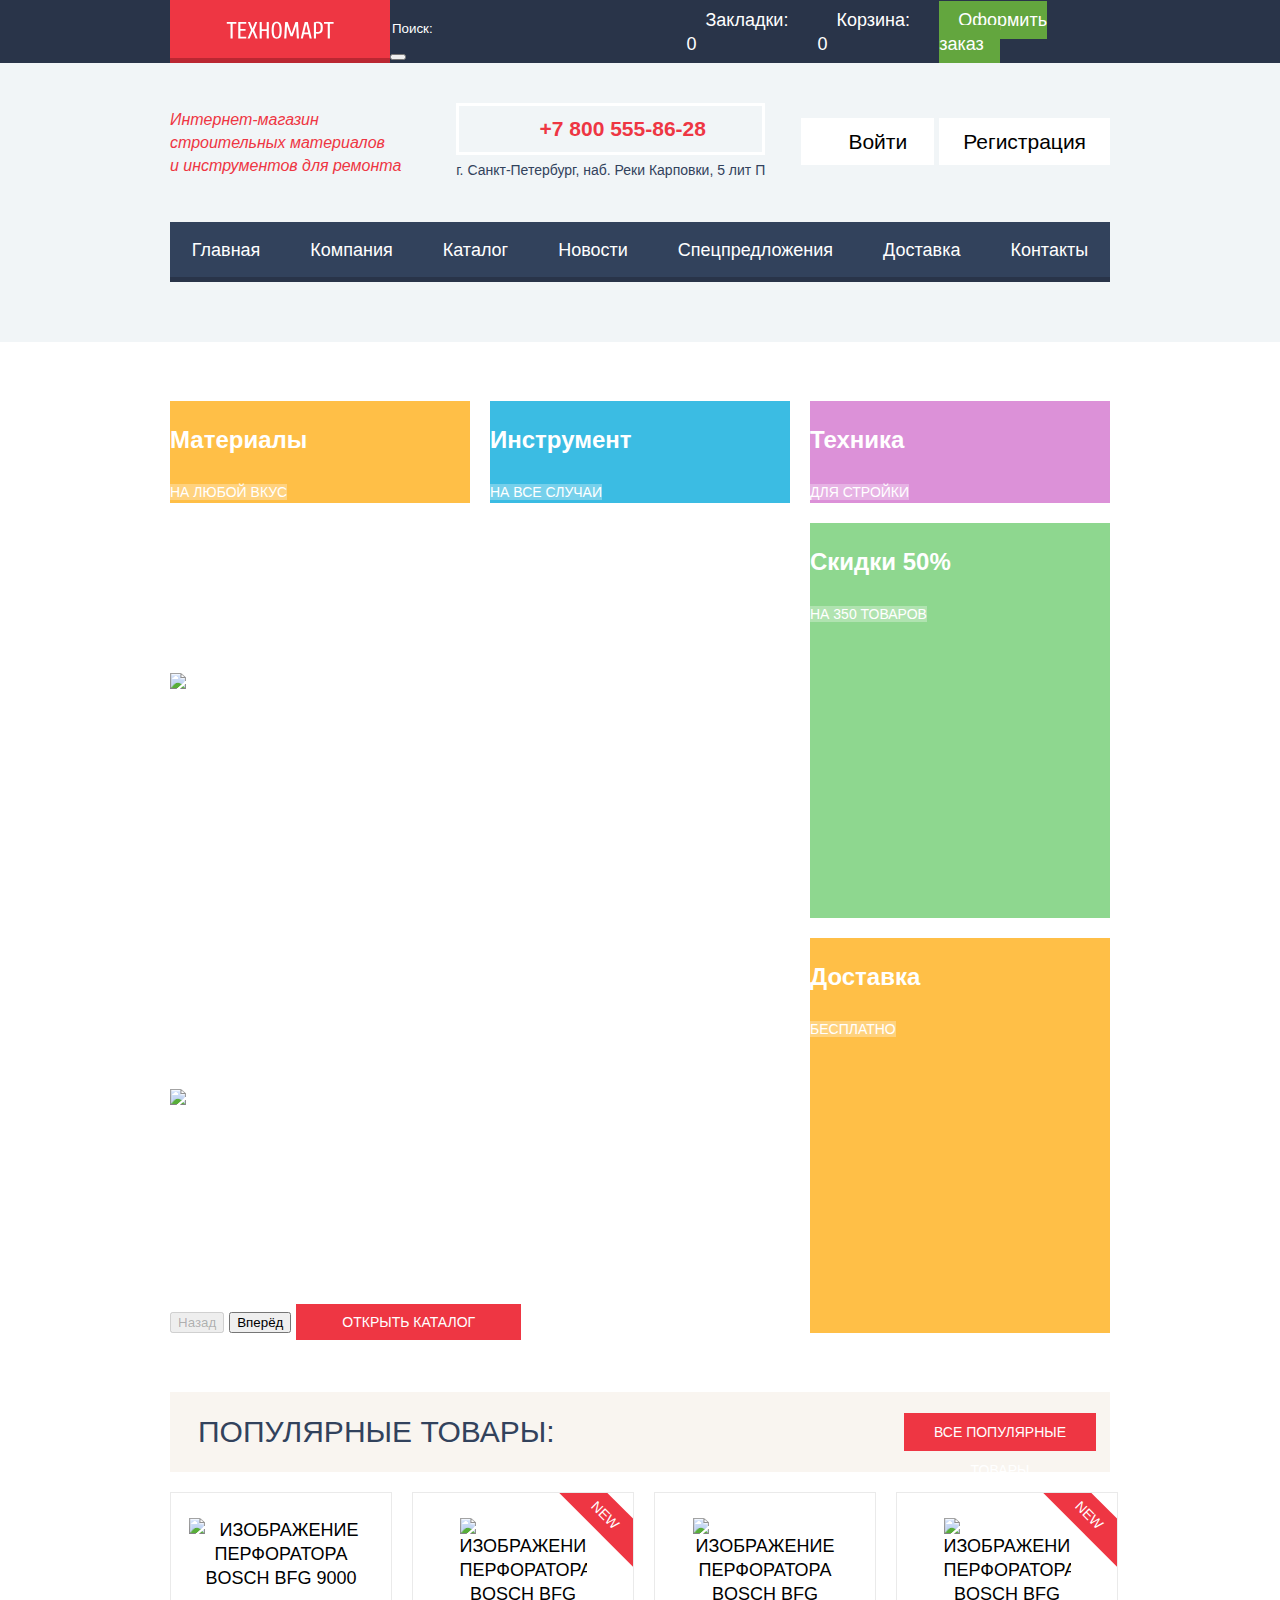
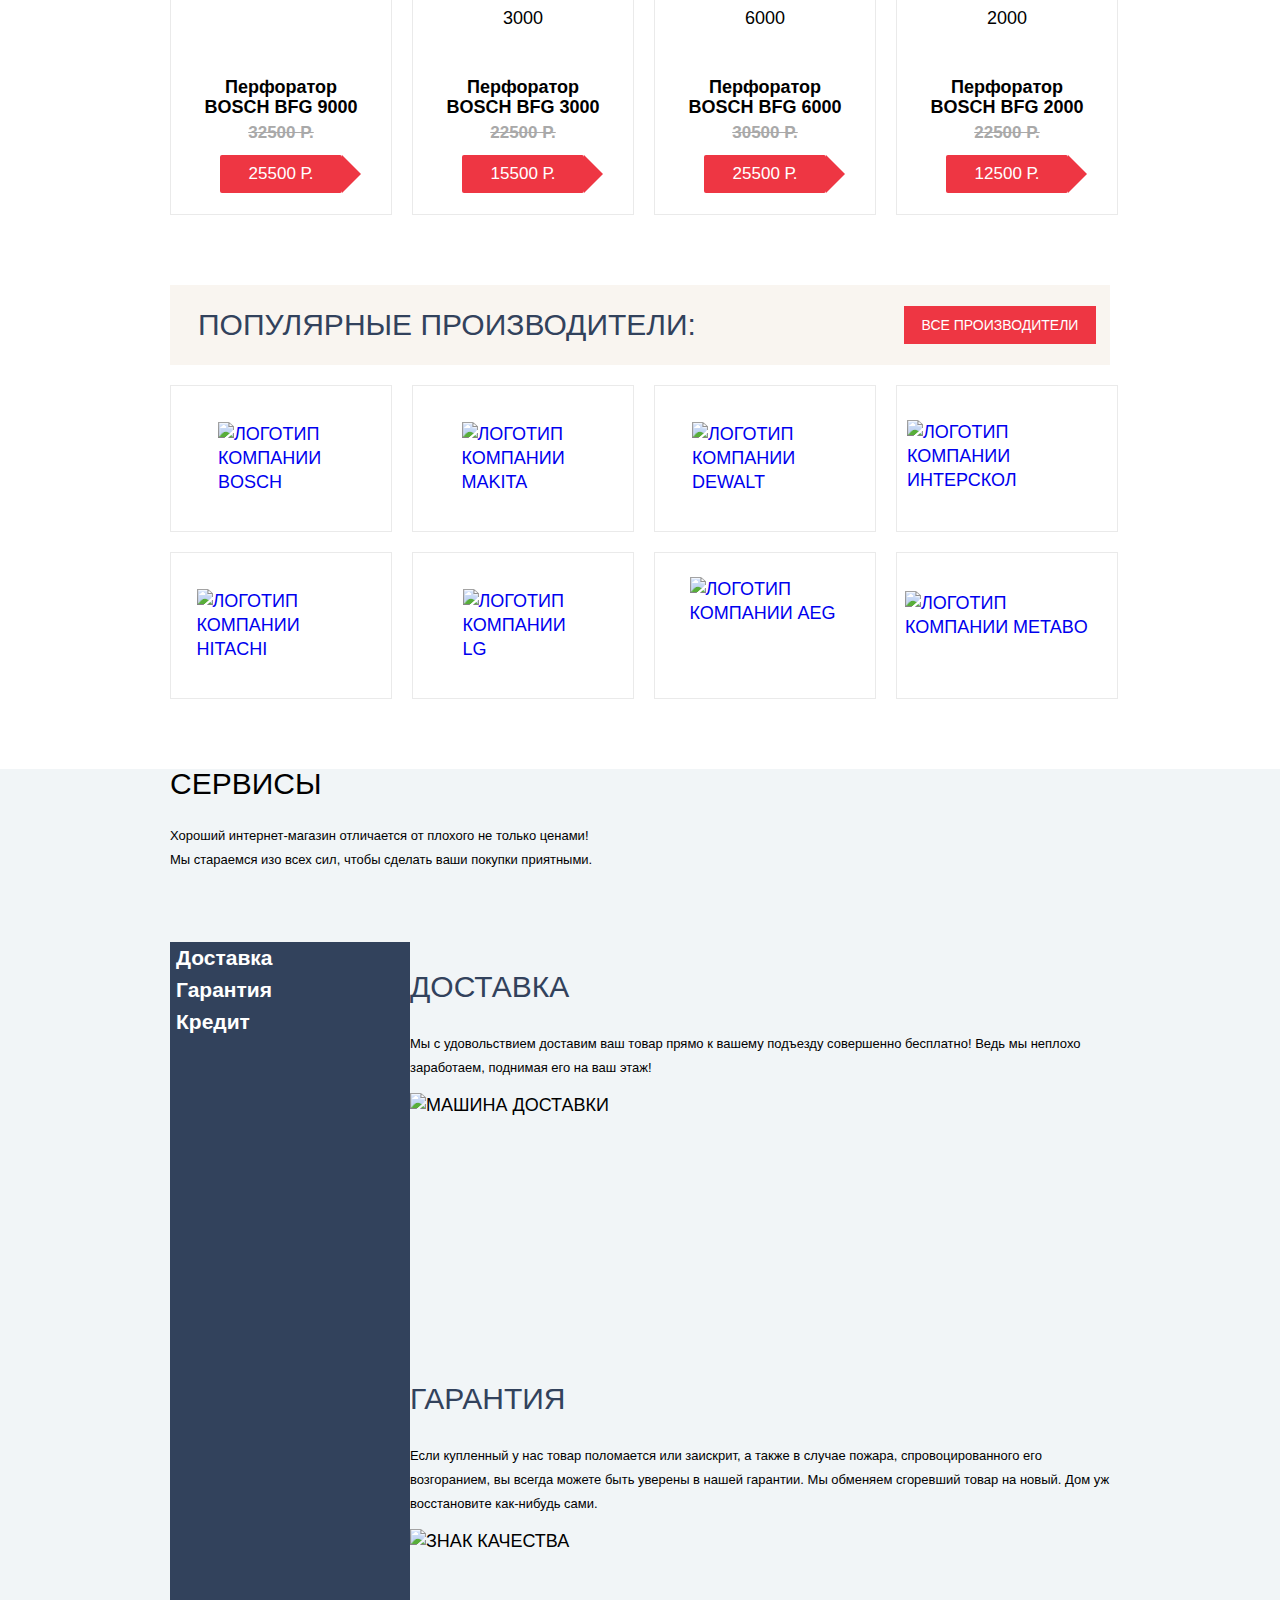
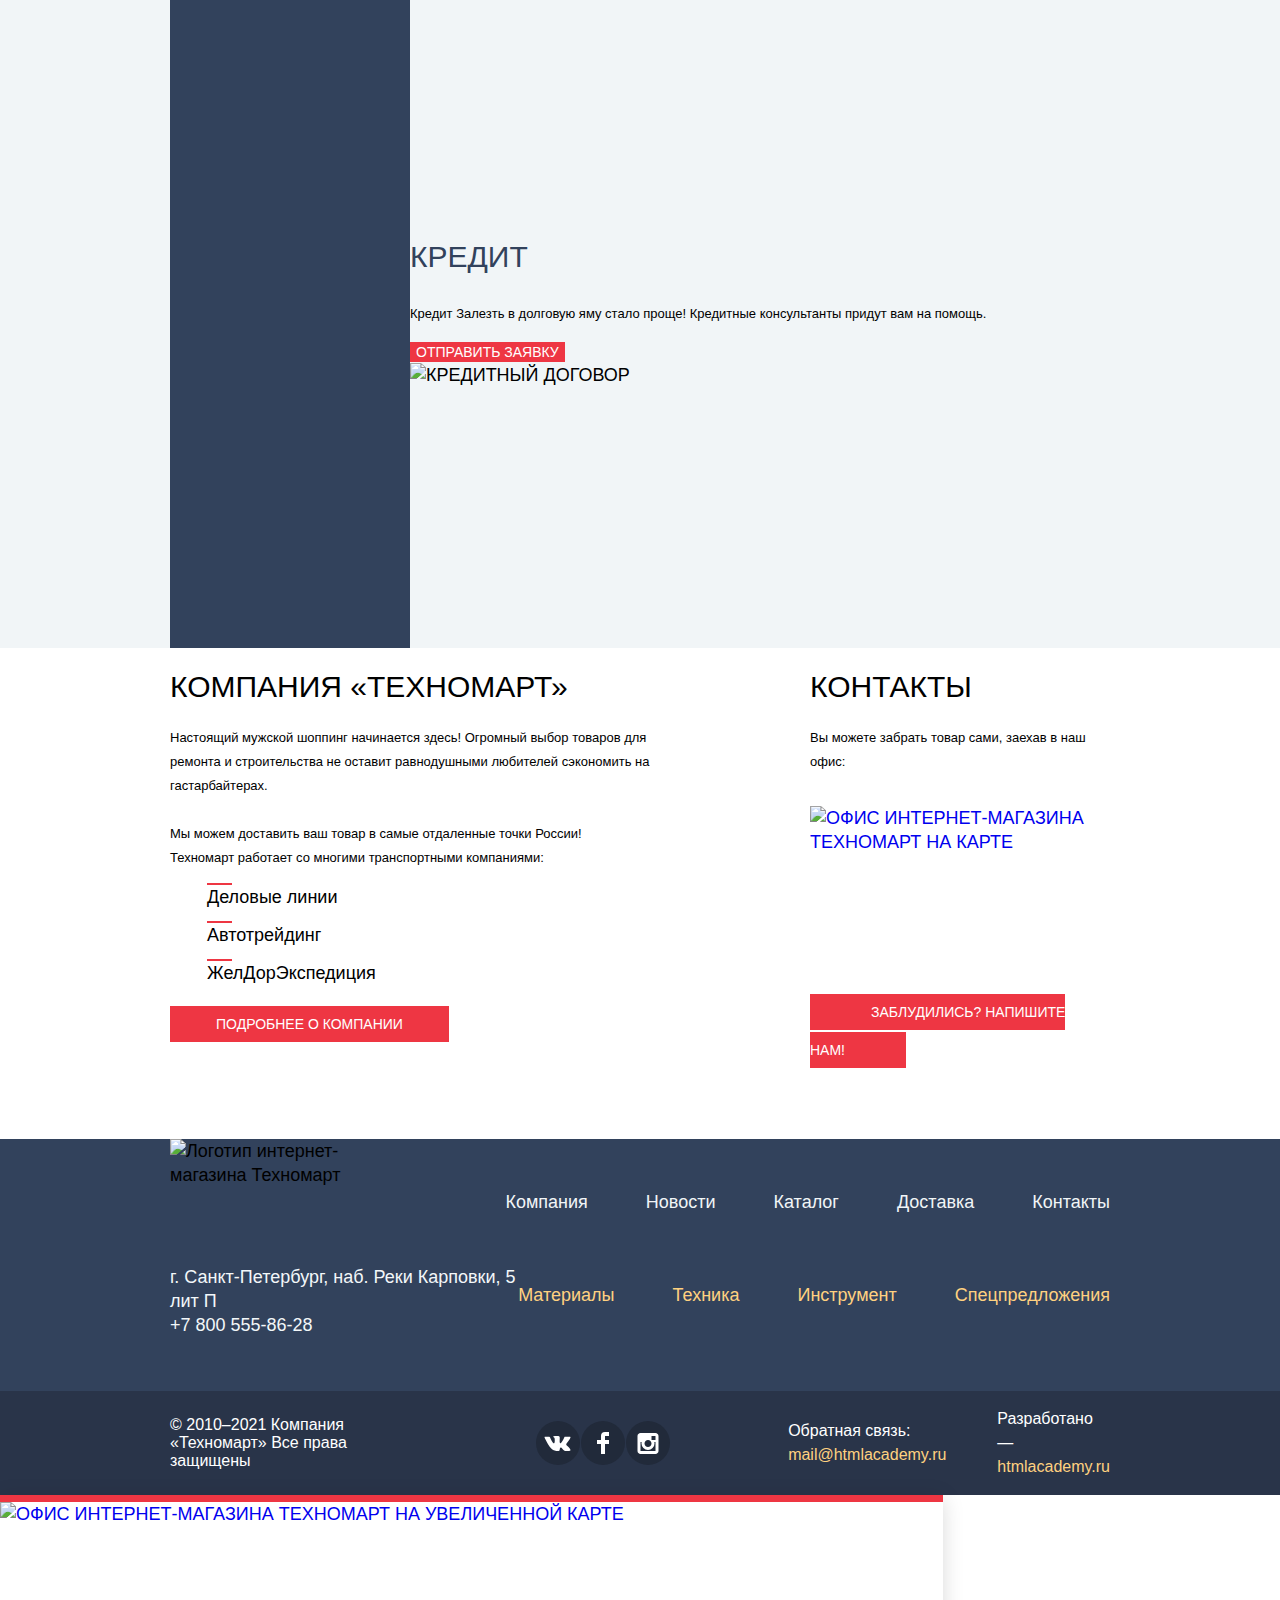
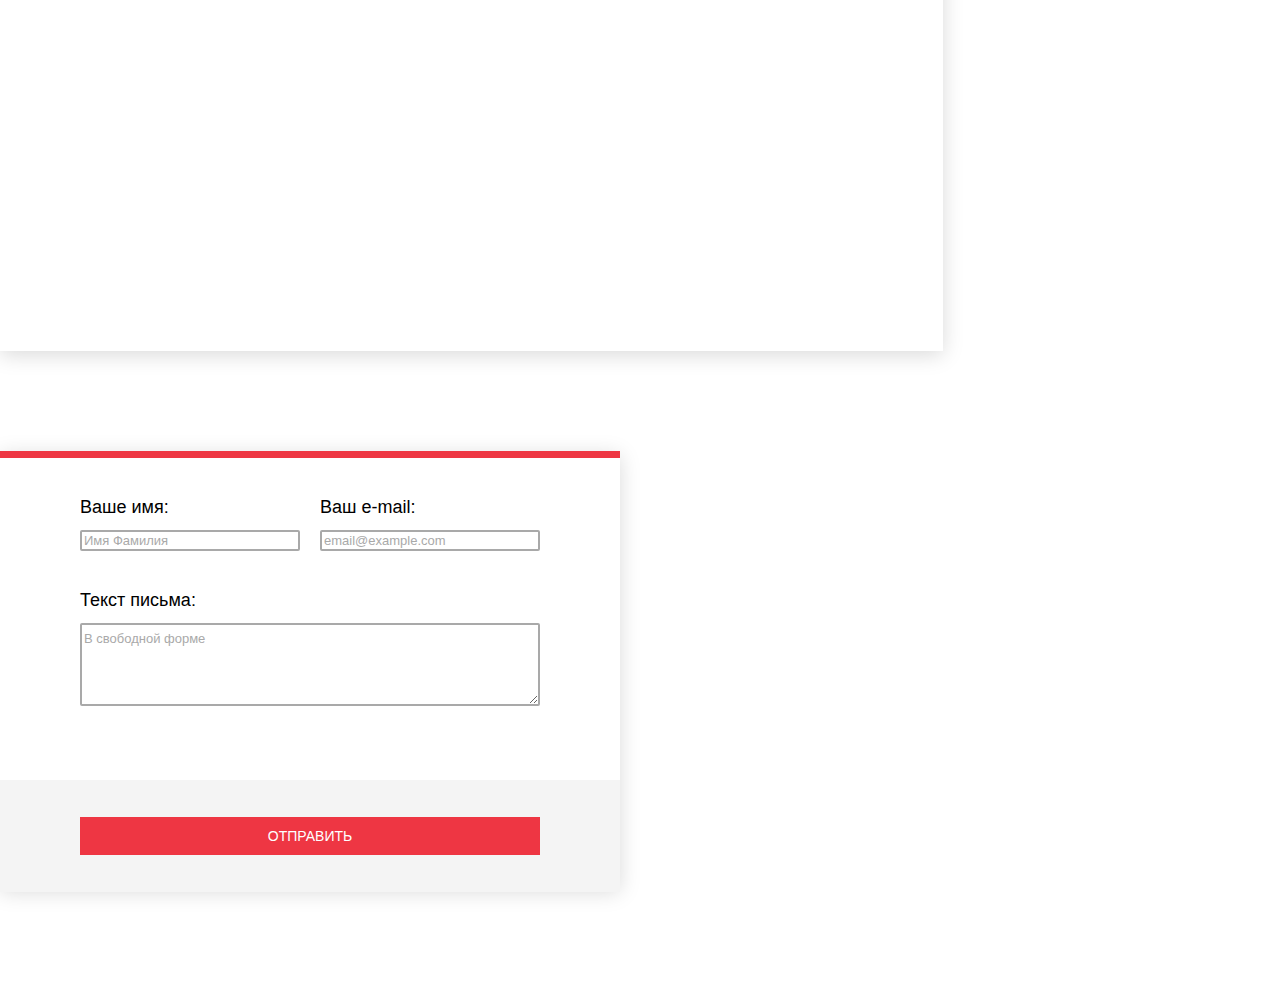
==== index.html @ 60e1eaf7 "Доработал стили и сетку в catalog.html" ====
<!DOCTYPE html>
<html class="page" lang="ru">

<head>
  <meta charset="utf-8">
  <meta name="viewport" content="width=device-width, initial-scale=1.0">
  <link rel="icon" href="favicon.ico">
  <link rel="icon" href="img/favicon/icon-152.svg" type="image/svg+xml">
  <link rel="apple-touch-icon" href="img/favicon/icon-180.png">
  <link rel="manifest" href="manifest.webmanifest">
  <link rel="stylesheet" href="css/normalize.css">
  <link rel="stylesheet" href="css/style.css">
  <title>HTML Academy: Техномарт</title>
</head>

<body class="page__body">

<!-- sprite -->
<svg style="display: none;">

  <symbol id="vk" viewBox="0 0 27 16">
    <path d="M16.138 12.51c.956-.309 2.18 2.04 3.483 2.939.978.681 1.727.534 1.727.534l3.473-.05s1.815-.112.957-1.554c-.071-.12-.503-1.069-2.585-3.022-2.177-2.043-1.882-1.712.739-5.244 1.597-2.153 2.236-3.468 2.036-4.028-.192-.539-1.365-.399-1.365-.399l-3.913.027c-.381.001-.704.119-.851.515-.003.004-.621 1.666-1.445 3.079-1.741 2.989-2.436 3.148-2.724 2.961-.661-.433-.494-1.737-.494-2.664 0-2.897.432-4.105-.846-4.417-.427-.104-.739-.172-1.828-.182-1.392-.021-2.574 0-3.244.329-.445.223-.786.712-.579.74.26.035.843.16 1.155.586.401.552.389 1.789.389 1.789s.229 3.411-.54 3.834c-.528.29-1.25-.302-2.803-3.016a25.376 25.376 0 01-1.392-2.922s-.116-.285-.326-.441c-.25-.185-.6-.244-.6-.244l-3.714.024S.29 1.7.085 1.946c-.182.218-.015.668-.015.668s2.909 6.881 6.203 10.347c3.02 3.182 6.452 2.971 6.452 2.971h1.555s.469-.054.709-.312c.224-.24.214-.691.214-.691s-.031-2.109.935-2.419z"/>
  </symbol>

  <symbol id="facebook" viewBox="0 0 12 22">
    <path d="M12 4V0H8a4 4 0 00-4 4v4H0v4h4v10h4V12h4V8H8V4h4z"/>
  </symbol>

  <symbol id="instagram" viewBox="0 0 21 21">
    <path fill-rule="evenodd" clip-rule="evenodd" d="M3 0h15c1.65 0 3 1.35 3 3v15c0 1.65-1.35 3-3 3H3c-1.65 0-3-1.35-3-3V3c0-1.65 1.35-3 3-3zm11 10.5C14 8.57 12.43 7 10.5 7S7 8.57 7 10.5 8.57 14 10.5 14s3.5-1.57 3.5-3.5zM3 18V9h1.181c-.118.491-.18.995-.181 1.5a6.5 6.5 0 1013 0 6.451 6.451 0 00-.181-1.5H18v9H3zM14 7h4V3h-4v4z"/>
  </symbol>

<symbol id="logo" viewBox="0 0 108 18">
      <path fill-rule="evenodd" clip-rule="evenodd" d="M103.85 2.66v14.79h-2.12V2.65h-3.75V1.03h9.62v1.64h-3.75zm-8.14 8.7c-.37.46-.83.79-1.38.98-.56.2-1.22.3-1.99.3A11.97 11.97 0 0190 12.4v5.05h-2.12V1.25c.6-.17 1.2-.3 1.8-.36.6-.07 1.25-.11 1.96-.11.94 0 1.74.1 2.4.3.65.19 1.18.51 1.59.97.4.45.7 1.05.9 1.8.18.76.27 1.69.27 2.8 0 1.14-.09 2.1-.27 2.86a4.62 4.62 0 01-.82 1.85zm-1.2-6.82a3.3 3.3 0 00-.55-1.34 2 2 0 00-.95-.7 4.2 4.2 0 00-1.37-.2H90V11h1.64c.53 0 .99-.07 1.37-.2a2 2 0 00.95-.7c.25-.33.44-.77.55-1.34.12-.56.18-1.26.18-2.11 0-.85-.06-1.55-.18-2.11zM82.6 13.22h-4.7l-1.05 4.23h-2.12l4-16.43h3.05l3.99 16.43h-2.11l-1.06-4.23zm-2.3-9.86h-.1l-1.94 8.22h3.99L80.3 3.36zM70.16 5.24h-.12l-3.4 10.1h-2.12l-3.4-10.1H61l-.7 12.21h-2.12l.94-16.43h2.58l3.83 11.26h.1l3.82-11.26h2.58l.94 16.43h-2.1l-.71-12.2zM54.38 15.92c-.44.65-.97 1.1-1.59 1.37-.61.26-1.32.4-2.12.4s-1.5-.14-2.13-.4a3.69 3.69 0 01-1.58-1.37 7.22 7.22 0 01-1-2.6 20.56 20.56 0 01-.34-4.09c0-1.64.11-3 .34-4.1a7.22 7.22 0 011-2.59c.44-.64.97-1.1 1.58-1.36.62-.27 1.33-.4 2.13-.4.8 0 1.5.13 2.12.4.62.27 1.15.72 1.59 1.36.44.64.77 1.5 1 2.6.22 1.08.34 2.45.34 4.1 0 1.64-.12 3-.34 4.09a7.22 7.22 0 01-1 2.6zM53.36 5.76a8.2 8.2 0 00-.65-2.16c-.26-.53-.58-.9-.94-1.1-.36-.2-.73-.31-1.1-.31-.38 0-.74.1-1.1.3-.36.2-.68.58-.94 1.1a8.2 8.2 0 00-.65 2.17c-.16.9-.25 2.06-.25 3.47 0 1.41.09 2.57.25 3.48.17.9.38 1.63.65 2.16.26.53.58.9.94 1.1.36.2.72.3 1.1.3.37 0 .74-.1 1.1-.3.36-.2.68-.57.94-1.1a8.2 8.2 0 00.65-2.16c.16-.91.24-2.07.24-3.48 0-1.4-.08-2.56-.24-3.47zM40.69 9.94h-4.93v7.51h-2.11V1.02h2.11v7.27h4.93V1.02h2.11v16.43h-2.1V9.94zm-11.15 7.51l-2.94-7.04-2.93 7.04h-2.11L25.08 9 21.9 1.02h2.11l2.58 6.57 2.59-6.57h2.11L28.13 9l3.52 8.45h-2.11zM12.28 1.02h7.99v1.64H14.4v5.4h5.16V9.7H14.4v6.1h5.87v1.65h-7.99V1.02zM6.65 17.45H4.54V2.65H.78V1.03h9.62v1.64H6.65v14.79z"/>
    </symbol>

</svg>

  <header class="header">
    <div class="header__container">
      <div class="header__top container">
        <a class="logo" href="#">
          <svg class="logo__img">
            <use xlink:href="#logo"></use>
          </svg>
        </a>

        <form class="header__search" action="#" method="GET">
          <input type="text" placeholder="Поиск:">
          <button type="submit"></button>
        </form>

        <ul class="header__carts">
          <li>
            <a class="header__cart header__cart--bookmark" href="#">Закладки: 0</a>
          </li>
          <li>
            <a class="header__cart header__cart--basket" href="#">Корзина: 0</a>
          </li>
          <li>
            <a class="header__cart header__cart--arrange" href="#">Оформить заказ</a>
          </li>
        </ul>
      </div>
    </div>

    <div class="container">
      <div class="header__info">
        <p class="header__text">
          Интернет-магазин
          строительных&nbsp;материалов
          и&nbsp;инструментов для ремонта
        </p>

        <div class="header__contact">
          <a class="header__phone" href="tel:+78005558628">+7 800 555-86-28</a>

          <p class="header__address">
            г. Санкт-Петербург, наб. Реки Карповки, 5 лит П
          </p>
        </div>

        <div class="header__btn">
          <a class="header__btn--login" href="#">Войти</a>
          <a class="header__btn--reg" href="#">Регистрация</a>
        </div>

      </div>


      <nav class="header__nav navigation">
        <ul class="navigation__items">
          <li>
            <a class="navigation__link" href="#">Главная</a>
          </li>
          <li>
            <a class="navigation__link" href="#">Компания</a>
          </li>
          <li>
            <a class="navigation__link" href="catalog.html">Каталог</a>
          </li>
          <li>
            <a class="navigation__link" href="#">Новости</a>
          </li>
          <li>
            <a class="navigation__link" href="#">Спецпредложения</a>
          </li>
          <li>
            <a class="navigation__link" href="#">Доставка</a>
          </li>
          <li>
            <a class="navigation__link" href="#">Контакты</a>
          </li>
        </ul>
      </nav>
    </div>

  </header>

  <main class="main">

    <h1 class="invisible">Строительный интернет-магазин Техномарт</h1> <!-- скрыть -->

    <section class="product container">
      <h2>Каталог</h2> <!-- скрыть -->

      <ul class="product__list">

        <li class="product__item">
          <h3 class="product__title">Материалы</h3>
          <span class="new">new</span>

          <a class="product__btn" href="#">На любой вкус</a>
        </li>

        <li class="product__item">
          <h3 class="product__title">Инструмент</h3>
          <span class="new">new</span>

          <a class="product__btn" href="#">На все случаи</a>
        </li>

        <li class="product__item">
          <h3 class="product__title">Техника</h3>
          <span class="new">new</span>

          <a class="product__btn" href="#">Для стройки</a>
        </li>

        <li class="product__item">
          <h3 class="product__title">Скидки 50%</h3>
          <span class="new">new</span>

          <a class="product__btn" href="#">На 350 товаров</a>
        </li>

        <li class="product__item">
          <h3 class="product__title">Доставка</h3>
          <span class="new">new</span>

          <a class="product__btn" href="#">Бесплатно</a>
        </li>

        <li class="product__sliders slider">
          <div class="product__slider__items">
            <h3 class="product__slider__title">Перфораторы</h3>
            <p class="product__slider__text">Настоящие мужские игрушки</p>

            <img src="img/slider-1.jpg" width="620" height="266" alt="Мужчина работает перфоратором">
          </div>
          <div class="product__slider__items">
            <h3 class="product__slider__title">Дрели</h3>
            <p class="product__slider__text">Соседям на радость!</p>

            <img src="img/slider-2.jpg" width="620" height="220" alt="Мужчина работает дрелью">
          </div>

          <button class="product__slider slider__btn--back" type="button" disabled>Назад</button>
          <button class="product__slider slider__btn--forward" type="button">Вперёд</button>

          <a class="btn btn--slider" href="catalog.html">Открыть каталог</a>
        </li>

      </ul>
    </section>

    <section class="cards cards--preview section container">

      <div class="section__title">
        <h2>Популярные товары:</h2>

        <a class="btn btn--title" href="#">Все популярные товары</a>
      </div>

      <ul class="cards__list cards__list--preview">

        <li class="card card--preview">
          <div class="card__wrapper card__wrapper--img">
            <img class="card__img" src="img/items/bosch-bfg-9000.jpg" width="184" height="164" alt="Изображение перфоратора BOSCH BFG 9000">
          </div>

          <h3 class="card__title">Перфоратор BOSCH BFG 9000</h3>
          <span class="new">new</span>

          <p class="card__price">32500 Р.</p>
          <button class="btn card__btn" type="button">25500 Р.</button>

          <div class="card__wrapper card__wrapper--btn">
            <button class="btn card__buy" type="button">купить</button>
            <button class="btn card__bookmark" type="button">в закладки</button>
          </div>
        </li>

        <li class="card card--preview">
          <div class="card__wrapper card__wrapper--img">
            <img class="card__img" src="img/items/bosch-bfg-3000.jpg" width="127" height="112" alt="Изображение перфоратора BOSCH BFG 3000">
          </div>

          <h3 class="card__title">Перфоратор BOSCH BFG 3000</h3>
          <span class="new new--active">new</span>

          <p class="card__price">22500 Р.</p>
          <button class="btn card__btn" type="button">15500 Р.</button>

          <div class="card__wrapper card__wrapper--btn">
            <button class="btn card__buy" type="button">купить</button>
            <button class="btn card__bookmark" type="button">в закладки</button>
          </div>
        </li>

        <li class="card card--preview">
          <div class="card__wrapper card__wrapper--img">
            <img class="card__img" src="img/items/bosch-bfg-6000.jpg" width="144" height="128" alt="Изображение перфоратора BOSCH BFG 6000">
          </div>

          <h3 class="card__title">Перфоратор BOSCH BFG 6000</h3>
          <span class="new">new</span>

          <p class="card__price">30500 Р.</p>
          <button class="btn card__btn" type="button">25500 Р.</button>

          <div class="card__wrapper card__wrapper--btn">
            <button class="btn card__buy" type="button">купить</button>
            <button class="btn card__bookmark" type="button">в закладки</button>
          </div>
        </li>

        <li class="card card--preview">
          <div class="card__wrapper card__wrapper--img">
            <img class="card__img" src="img/items/bosch-bfg-2000.jpg" width="127" height="112" alt="Изображение перфоратора BOSCH BFG 2000">
          </div>

          <h3 class="card__title">Перфоратор BOSCH BFG 2000</h3>
          <span class="new new--active">new</span>

          <p class="card__price">22500 Р.</p>
          <button class="btn card__btn" type="button">12500 Р.</button>

          <div class="card__wrapper card__wrapper--btn">
            <button class="btn card__buy" type="button">купить</button>
            <button class="btn card__bookmark" type="button">в закладки</button>
          </div>
        </li>

      </ul>

    </section>

    <section class="company section container">

      <div class="section__title">
        <h2>Популярные производители:</h2>

        <a class="btn btn--title" href="#">Все производители</a>
      </div>

      <ul class="company__list">
        <li class="company__item">
          <a href="https://www.bosch.ru/">
            <img src="img/logo/bosch.png" width="126" height="37" alt="Логотип компании Bosch">
          </a>
        </li>
        <li class="company__item">
          <a href="https://www.makita.ru/">
            <img src="img/logo/makita.png" width="123" height="40" alt="Логотип компании Makita">
          </a>
        </li>
        <li class="company__item">
          <a href="https://shop.dewalt.ru/">
            <img src="img/logo/dewalt.png" width="146" height="44" alt="Логотип компании DeWALT">
          </a>
        </li>
        <li class="company__item">
          <a href="https://www.interskol.ru/">
            <img src="img/logo/interskol.png" width="200" height="76" alt="Логотип компании Интерскол">
          </a>
        </li>
        <li class="company__item">
          <a href="https://www.hitachi.ru/ru">
            <img src="img/logo/hitachi.png" width="169" height="31" alt="Логотип компании Hitachi">
          </a>
        </li>
        <li class="company__item">
          <a href="https://www.lg.com/ru">
            <img src="img/logo/lg.png" width="121" height="73" alt="Логотип компании LG">
          </a>
        </li>
        <li class="company__item">
          <a href="https://www.aeg.ru/">
            <img src="img/logo/aeg.png" width="151" height="96" alt="Логотип компании AEG">
          </a>
        </li>
        <li class="company__item">
          <a href="https://www.metabo.com/ru/ru/">
            <img src="img/logo/metabo.png" width="204" height="69" alt="Логотип компании Metabo">
          </a>
        </li>

      </ul>

    </section>

    <section class="services">
      <div class="container">
        <h2 class="services__title">Сервисы</h2>

        <p class="services__text">
          Хороший интернет-магазин отличается от плохого не только ценами!
          Мы&nbsp;стараемся изо всех сил, чтобы сделать ваши покупки приятными.
        </p>

        <div class="services__sliders">

          <ul class="services__slider">
            <li>
              <button class="services__slider__btn" type="button">Доставка</button>
            </li>
            <li>
              <button class="services__slider__btn" type="button">Гарантия</button>
            </li>
            <li>
              <button class="services__slider__btn" type="button">Кредит</button>
            </li>
          </ul>

          <ul class="services__slider">
            <li class="services__slider__content">
              <h3>Доставка</h3>
              <p>
                Мы с удовольствием доставим ваш товар прямо
                к вашему подъезду совершенно бесплатно!
                Ведь мы неплохо заработаем,
                поднимая его на ваш этаж!
              </p>

              <img src="img/services/delivery.png" width="468" height="261" alt="Машина доставки">
            </li>
            <li class="services__slider__content">
              <h3>Гарантия</h3>
              <p>
                Если купленный у нас товар поломается или заискрит,
                а также в случае пожара, спровоцированного его
                возгоранием, вы всегда можете быть уверены в нашей
                гарантии. Мы обменяем сгоревший товар на новый.
                Дом уж восстановите как-нибудь сами.
              </p>

              <img src="img/services/guarantee.png" width="389" height="283" alt="Знак качества">
            </li>
            <li class="services__slider__content">
              <h3>Кредит</h3>
              <p>
                Кредит
                Залезть в долговую яму стало проще!
                Кредитные консультанты придут вам на помощь.
              </p>

              <button class="btn btn--credit" type="submit">Отправить заявку</button>

              <img src="img/services/credit.png" width="465" height="285" alt="Кредитный договор">
            </li>
          </ul>

        </div> <!-- /services__sliders -->
      </div> <!-- /container -->
    </section>

    <div class="grid container">
      <section class="about">
        <h2>Компания «Техномарт»</h2>

        <p class="about__text">
          Настоящий мужской шоппинг начинается здесь! Огромный выбор товаров для
          ремонта&nbsp;и строительства не оставит равнодушными любителей сэкономить на
          гастарбайтерах.
          <br>
          <br>
          Мы можем доставить ваш товар в самые отдаленные точки России!
          Техномарт&nbsp;работает&nbsp;со многими транспортными компаниями:
        </p>

        <ul class="about__partners">
          <li class="about__item">Деловые линии</li>
          <li class="about__item">Автотрейдинг</li>
          <li class="about__item">ЖелДорЭкспедиция</li>
        </ul>

        <a class="btn btn--about" href="#">Подробнее о компании</a>
      </section>

      <section class="contact">
        <h2>Контакты</h2>

        <p>
          Вы можете забрать товар сами,
          заехав в наш офис:
        </p>

        <a class="contact__map" href="https://www.google.ru/maps">
          <img src="img/map-small.png" width="300" height="158" alt="Офис интернет-магазина Техномарт на карте">
        </a>

        <a class="btn btn--contact" href="#">Заблудились? Напишите нам!</a>
      </section>
    </div> <!-- /container -->


  </main>

  <footer class="footer">

    <div class="footer__top">
      <div class="footer__top--grid container">
        <img class="footer__logo" src="img/logo-big.png" width="220" height="68" alt="Логотип интернет-магазина Техномарт">

        <ul class="footer__nav nav">
          <li class="nav__item">
            <a class="nav__link" href="#">Компания</a>
          </li>
          <li class="nav__item">
            <a class="nav__link" href="#">Новости</a>
          </li>
          <li class="nav__item">
            <a class="nav__link" href="catalog.html">Каталог</a>
          </li>
          <li class="nav__item">
            <a class="nav__link" href="#">Доставка</a>
          </li>
          <li class="nav__item">
            <a class="nav__link" href="#">Контакты</a>
          </li>
        </ul>

        <address class="footer__address">
          г. Санкт-Петербург, наб. Реки Карповки, 5 лит П <br>
          +7 800 555-86-28
        </address>

        <ul class="footer__subnav subnav">
          <li class="subnav__item">
            <a class="subnav__link" href="#">Материалы</a>
          </li>
          <li class="subnav__item">
            <a class="subnav__link" href="#">Техника</a>
          </li>
          <li class="subnav__item">
            <a class="subnav__link" href="#">Инструмент</a>
          </li>
          <li class="subnav__item">
            <a class="subnav__link" href="#">Спецпредложения</a>
          </li>
        </ul>
      </div> <!-- /container -->
    </div>


    <div class="footer__bottom">
      <div class="footer__bottom--grid container">

        <p class="footer__copyright">
          © 2010–2021 Компания «Техномарт»
          Все права защищены
        </p>

        <ul class="footer__social social">
          <li class="social__icon">
            <a class="social__link" href="https://vk.com/">
              <svg class="social__vk">
                <use xlink:href="#vk"></use>
              </svg>
            </a>
          </li>
          <li class="social__icon">
            <a class="social__link" href="https://facebook.com/">
              <svg class="social__fb">
                <use xlink:href="#facebook"></use>
              </svg>
            </a>
          </li>
          <li class="social__icon">
            <a class="social__link" href="https://instagram.com/">
              <svg class="social__inst">
                <use xlink:href="#instagram"></use>
              </svg>
            </a>
          </li>
        </ul>

        <p class="footer__contact">
          Обратная связь:
          <a href="mailto:mail@htmlacademy.ru">
            mail@htmlacademy.ru
          </a>
        </p>

        <p class="footer__developer">
          Разработано —
          <a href="https://htmlacademy.ru/intensive/htmlcss">
            htmlacademy.ru
          </a>
        </p>
      </div> <!-- /container -->
    </div>

  </footer>

  <!-- modal -->
  <div class="modal">
    <a href="https://www.google.ru/maps">
      <img src="img/map-big.png" width="943" height="449" alt="Офис интернет-магазина Техномарт на увеличенной карте">
    </a>
    <button class="btn btn--close" type="button"></button> <!-- для крестика закрытия -->
  </div>

  <form class="form" action="#" method="POST">

    <div class="form__container">
      <label class="form__name" for="userName">
        Ваше имя:

        <input name="userName" id="userName" type="text" placeholder="Имя Фамилия">
      </label>

      <label class="form__email" for="userMail">
        Ваш e-mail:

        <input name="userMail" id="userMail" type="email" placeholder="email@example.com">
      </label>

      <label class="form__message" for="userMessage">
        Текст письма:

        <textarea class="form__message" name="userMessage" id="userMessage" cols="50" rows="5" placeholder="В свободной форме"></textarea>
      </label>
    </div>

    <div class="form__bottom">
      <button class="btn btn--submit" type="submit">Отправить</button>
    </div>

    <button class="btn btn--close" type="button"></button> <!-- для крестика закрытия -->
  </form>
</body>
</html>
---- css/style.css ----
@font-face {
  font-family: "Cuprum";
  font-display: swap;
  src: url("../fonts/cuprum.woff2") format("woff2"),
       url("../fonts/cuprum.woff") format("woff");
  font-style: normal;
  font-weight: 400;
}

@font-face {
  font-family: "Cuprum";
  font-display: swap;
  src: url("../fonts/cuprumbold.woff2") format("woff2"),
       url("../fonts/cuprumbold.woff") format("woff");
  font-style: normal;
  font-weight: 700;
}

@font-face {
  font-family: "Cuprum";
  font-display: swap;
  src: url("../fonts/cuprumbolditalic.woff2") format("woff2"),
       url("../fonts/cuprumbolditalic.woff") format("woff");
  font-style: italic;
  font-weight: 700;
}

@font-face {
  font-family: "Cuprum";
  font-display: swap;
  src: url("../fonts/cuprumitalic.woff2") format("woff2"),
       url("../fonts/cuprumitalic.woff") format("woff");
  font-style: italic;
  font-weight: 400;
}

@font-face {
  font-family: "PT Sans";
  font-display: swap;
  src: url("../fonts/ptsans.woff2") format("woff2"),
       url("../fonts/ptsans.woff") format("woff");
  font-style: normal;
  font-weight: 400;
}

@font-face {
  font-family: "PT Sans";
  font-display: swap;
  src: url("../fonts/ptsansbold.woff2") format("woff2"),
       url("../fonts/ptsansbold.woff") format("woff");
  font-style: normal;
  font-weight: 700;
}

/* variables */
:root {
  --basic-red: #EE3643;
  --basic-green: #63A63E;
  --basic-grey: #3D546F;
  --basic-greylight: #C5C5C5;
  --basic-bg: #F1F5F7;
  --basic-bg-dark: #293449;
  --basic-white: #ffffff;
  --basic-black: #000000;
  --basic-blue: #32425C;

  --special-yellow: #FFBF47;
  --special-blue: #3BBCE3;
  --special-lilac: #DC91D8;
  --special-greenlight: #8ED78F;
  --special-yellowlight: #FFD180;

  --success: #5FBB2D;
  --warning: #FFBF47;
  --error: #BA2732;
  --click: #161D29;
  --buy-click: #518534;
  --bookmark-click: #D8D8D8;
  --hover: #CA2C37;
  --line-through: #A9A9A9;
  --nav-click: #1D2739;
  --greylight: #EAEAEA;
  --bg-section: #F9F5F0;
  --address: #F3F7F9;
  --bg-icon: #212A3A;
  --modal: #F4F4F4;
  --filter-bg: #F7F3EC;
}

/* global */
.page {
  height: 100%;
}

.page__body {
  display: grid;
  grid-template-rows: min-content 1fr min-content;
  align-content: start;

  min-width: 940px;
  min-height: 100%;
  margin: 0;
  padding: 0;
  font-family: "Cuprum", "Arial", sans-serif;
  font-style: normal;
  font-size: 18px;
  font-weight: 400;
  line-height: 24px;
  text-transform: uppercase;
  color: var(--basic-black);
  background-color: var(--basic-white);
}

.page__body a {
  text-decoration: none;
}

.page__body img {
  display: block;
  max-width: 100%;
  height: auto;
}

.page__body ul {
  list-style: none;
}

.invisible {
  display: none; /* скрытый h1 из index.html */
}

/* containers */
.container {
  width: 940px;
  margin: 0 auto;
  padding: 0 15px;
}

.header__container {
  background-color: var(--basic-bg-dark);
  margin-bottom: 40px;
}

/* header */
.header {
  display: grid;
  grid-template-rows: 1fr min-content;
  font-family: "Cuprum", "Arial", sans-serif;
  font-style: normal;
  font-size: 18px;
  font-weight: 400;
  line-height: 24px;
  background-color: var(--basic-bg);
  text-transform: none;
  margin-bottom: 59px;
}

.header__inner {
  margin-bottom: 21px;
}

.header__top {
  display: flex;
}

.logo {
  background-color: var(--basic-red);
  padding: 15px 56px;
  border-bottom: 5px solid var(--error);
}

.logo:active {
  background-color: var(--error);
}

.logo__img {
  fill: var(--basic-white);
  vertical-align: bottom;
  width: 108px;
  height: 18px;
}

/* header search */
.header__search input {
  width: 290px;
  border: none;
  background-color: transparent;
  outline: none;
  margin-top: 20px;
}

.header__search input::placeholder {
  color: var(--basic-white);
}

.header__search input:focus {
  background-color: var(--basic-white);
}

/* header carts */
.header__carts {
  display: flex;
  align-items: center;
  justify-content: flex-end;
  width: 450px;
  padding: 0;
  margin: 0;
}

.header__carts a {
  padding-top: 9px;
  padding-bottom: 9px;
  padding-right: 16px;
  padding-left: 19px;
  color: var(--basic-white);
}

.header__carts .active {
  background-color: var(--basic-red);
}

.header__cart:active {
  background-color: var(--click);
}

.header__cart--arrange {
  background-color: var(--basic-green);
}

.header__cart--arrange:hover,
.header__cart--arrange:focus {
  background-color: var(--success);
}

.header__cart--arrange:active {
  background-color: var(--basic-green);
}

/* header info */
.header__info {
  display: flex;
  justify-content: space-between;
  align-items: center;
  margin-bottom: 40px;
}


.header__text {
  width: 250px;
  font-family: "Cuprum", "Arial", sans-serif;
  font-style: italic;
  font-size: 16px;
  line-height: 23px;
  font-weight: 400;
  color: var(--basic-red);
  margin: 0;
}

/* header contact */
.header__contact {
  text-align: center;
}

.header__phone {
  display: block;
  font-family: "Cuprum", "Arial", sans-serif;
  font-style: normal;
  font-size: 21px;
  line-height: 30px;
  font-weight: 700;
  color: var(--basic-red);
  border: 3px solid var(--basic-white);
  text-transform: uppercase;
  padding-top: 8px;
  padding-bottom: 8px;
  padding-right: 50px;
  padding-left: 74px;
}

.header__address {
  margin: 3px 0 0 0; /* margin-top */
  font-size: 14px;
  color: var(--basic-blue);
}

/* header user profile */
.user__profile {
  display: flex;
  align-items: center;
  background-color: var(--basic-white);
}

.user__icon {
  width: 20px;
  height: 18px;
  fill: #C5C5C5;
  padding: 15px;
}

.user__link {
  display: flex;
  align-items: center;
}

.user__name {
  font-size: 21px;
  line-height: 21px;
  color: var(--basic-black);
  margin: 0;
  padding: 12px 20px;
}

.user__link:hover .user__icon,
.user__name:hover .user__icon,
.user__link:focus .user__icon,
.user__name:focus .user__icon {
  fill: var(--basic-grey);
}

.user__link:active .user__icon {
  fill: var(--basic-greylight);
}

.user__name:active {
  color: var(--basic-greylight);
}

.user__btn {
  font-size: 16px;
  text-align: center;
}

.user__btn a {
  color: var(--basic-blue);
}

.user__btn a:nth-child(2) {
  margin-left: 30px;
}

.user__btn a:hover,
.user__btn a:focus {
  color: var(--basic-red);
}

.user__btn a:active {
  color: var(--basic-greylight);
}

.header__logout--icon {
  width: 20px;
  height: 17px;
  fill: #C5C5C5;
  padding: 15px;
}

.header__logout--btn:hover .header__logout--icon,
.header__logout--btn:focus .header__logout--icon {
  fill: var(--basic-grey);
}

.header__logout--btn:active .header__logout--icon {
  fill: var(--basic-greylight);
}

.header__btn a {
  font-size: 21px;
  line-height: 21px;
  color: var(--basic-black);
  background-color: var(--basic-white);
}

.header__btn a:hover {
  color: var(--basic-red);
}

.header__btn a:active {
  color: var(--basic-greylight);
}

.header__btn--login {
  padding-top: 12px;
  padding-bottom: 12px;
  padding-left: 47px;
  padding-right: 27px;
}

.header__btn--reg {
  padding: 12px 24px;
}

/* header nav */
.header__nav {
  display: flex;
  justify-content: center;
  align-items: center;
  height: 55px;
  margin-bottom: 60px;
  background-color: var(--basic-blue);
  border-bottom: 5px solid var(--basic-bg-dark);
}

.navigation__items {
  display: flex;
  padding: 0;
  margin: 0;
}

.navigation__link {
  color: var(--basic-white);
  padding-top: 17px;
  padding-bottom: 22px;
  padding-right: 25px;
  padding-left: 25px;
}

.navigation__link:hover,
.navigation__link:focus {
 background-color: var(--basic-bg-dark);
}

.navigation__link:active {
  opacity: .5;
  background-color: var(--nav-click);
}

/* main grid */
 .main__grid {
  display: grid;
  grid-template-columns: 220px 1fr;
  grid-template-rows: repeat(3, min-content);
}

/* title */
.title {
  order: 1;
  grid-column: 1 / -1;
  grid-row: 2 / 3;
  font-size: 30px;
  line-height: 30px;
  font-weight: 400;
  text-transform: uppercase;
  color: var(--basic-blue);
  background-color: var(--basic-bg);
  padding: 30px 0 30px 0;
}

/* breadcrumbs */
.breadcrumbs {
  grid-column: 1 / -1;
  grid-row: 1 / 2;
  display: flex;
  padding: 0;
  margin: 0;
}

.breadcrumbs__icon {
  width: 14px;
  height: 12px;
  fill: #C1C6CE;
}

.breadcrumbs__link {
  font-family: "PT Sans", "Arial", sans-serif;
  font-size: 13px;
  line-height: 18px;
  font-weight: 400;
  color: var(--basic-black);
  margin-right: 40px;
}

.breadcrumbs__item:last-child a {
  margin-right: 0;
}

/* filters */
.filters {
  width: 220px;;
}

.filters__title,
.filter__title {
  font-family: "PT Sans", "Arial", sans-serif;
  font-size: 13px;
  line-height: 18px;
  font-weight: 400;
  text-transform: uppercase;
  color: var(--basic-black);
  background-color: var(--filter-bg);
}

.filters__title {
  padding: 10px 151px 10px 18px;
  margin: 0 0 15px 0;
}

/* cards filter */
.cards__filter {
  display: flex;
  align-items: center;
  justify-content: space-between;
  width: 700px;
  height: 38px;
  margin: 0 0 32px 20px; /* margin bottom left */
  background-color: var(--filter-bg);
}

.cards__filter h3 {
  margin-left: 19px;
  margin-right: 99px;
}

.cards__filters__items {
  grid-column: 2 / 3;
  grid-row: 3 / 4;
  display: flex;
  padding: 0;
  margin: 0;
}

.cards__filters__item:nth-child(2) {
  margin-left: 70px;
}
.cards__filters__item:nth-child(3) {
  margin-left: 65px;
}
.cards__filters__item:nth-child(4) {
  margin-left: 46px;
}
.cards__filters__item:nth-child(5) {
  margin-right: 17px;
  margin-left: 21px;
}

.cards__filters__item:nth-child(4) .cards__filters__link,
.cards__filters__item:nth-child(5) .cards__filters__link {
  border-bottom: none;
}

.cards__filters__link {
  text-transform: uppercase;
  border-bottom: 1px dotted var(--basic-red);
  color: rgba(0, 0, 0, .3);
}

.cards__filters__link:hover,
.cards__filters__link:focus {
  color: var(--basic-black);
}

.cards__filters__link:active {
  border-bottom: none;
  color: var(--basic-red);
}

.cards__filters__link--active {
  border-bottom: none;
  color: var(--basic-red);
}

/* form filter */
.filter {
  font-family: "PT Sans", "Arial", sans-serif;
}

.filter fieldset {
  border: none;
  padding: 0;
}

.filter fieldset:nth-child(1),
.filter fieldset:nth-child(2) {
  padding-bottom: 25px;
  border-bottom: 1px solid rgba(0, 0, 0, .1);
}

.filter fieldset:nth-child(1) {
  margin: 0 0 16px 0; /* margin bottom */
}

.filter fieldset:nth-child(2) {
  margin-bottom: 18px;
}

.filter fieldset:nth-child(3) {
  margin: 0 0 35px 0; /* margin bottom */
}

.filter legend {
  font-size: 17px;
  line-height: 30px;
  font-weight: 700;
  text-transform: uppercase;
}

.filter__title--price {
  margin-bottom: 11px;
}

.filter__title--company {
  margin-bottom: 15px;
}

.filter__title--power {
  margin-bottom: 20px;
}

.filter label {
  font-size: 15px;
  line-height: 19px;
  font-weight: 400;
}

.filter__btn {
  padding: 10px 79px;
  cursor: pointer;

  font-size: 13px;
  line-height: 18px;
  font-weight: 400;
  color: var(--basic-black);
  border: 1px solid #e5e5e5;
  text-transform: uppercase;
  background-color: transparent;
}

.filter__btn:hover,
.filter__btn:focus {
  border-color: var(--basic-greylight);
}

.filter__btn:active {
  border-color: var(--basic-red);
}

/* filter range*/
.filter__range--wrap {
  width: 220px;
  height: 80px;
  background-color: var(--filter-bg);
}

.filter__range input[type="text"] {
  width: 95px;
  height: 38px;
  text-align: center;
  background-color: var(--filter-bg);
  border: none;
}

.filter__range input[type="text"]:focus::placeholder {
 opacity: 0;
}

.filter__range span {
  color: #444444;
}

/* filter checkbox */
.filter__checkbox {
  padding: 0;
  margin: 0;
}

/* filter radio */
.filter__radio {
  padding: 0;
  margin: 0;
}

/* product */
.product {
  margin-bottom: 59px;
}

.product h2 {
  display: none;
}

.product__list {
  display: grid;
  grid-template-columns: repeat(3, 1fr);
  grid-template-rows: repeat(3, min-content);
  gap: 20px;
  color: var(--basic-white);
  padding: 0;
  margin: 0;
}

.product__item:nth-child(1) {
  grid-column: 1 / 2;
  grid-row: 1 / 2;
  background-color: var(--special-yellow);
}

.product__item:nth-child(2) {
  grid-column: 2 / 3;
  grid-row: 1 / 2;
  background-color: var(--special-blue);
}

.product__item:nth-child(3) {
  grid-column: 3 / 4;
  grid-row: 1 / 2;
  background-color: var(--special-lilac);
}

.product__item:nth-child(4) {
  grid-column: 3 / 4;
  grid-row: 2 / 3;
  background-color: var(--special-greenlight);
}

.product__item:nth-child(5) {
  grid-column: 3 / 4;
  grid-row: 3 / 4;
  background-color: var(--special-yellow);
}

.product__sliders {
  grid-column: 1 / 3;
  grid-row: 2 / 4;
}

.product__title {
  font-size: 24px;
  line-height: 30px;
  font-weight: 700;
  text-transform: none;
}

.product__btn {
  font-size: 14px;
  line-height: 18px;
  font-weight: 400;
  color: var(--basic-white);
  background-color: rgba(255, 255, 255, .3);
}

.product__slider__title {
  font-size: 36px;
  line-height: 36px;
  font-weight: 700;
}

.product__slider__text {
  text-transform: none;
}

.btn--slider {
  line-height: 38px;
  padding: 10px 46px;
}

/* label new */
.new {
  opacity: 0;
  position: absolute;
  top: 5px;
  right: -29px;
  padding: 8px 40px;
  font-size: 14px;
  line-height: 18px;
  text-transform: uppercase;
  background-color: var(--basic-red);
  color: var(--basic-white);

  transform: rotate(45deg);
}

.new--active {
  opacity: 1;
}

/* button */
.btn {
  font-size: 14px;
  line-height: 18px;
  background-color: var(--basic-red);
  color: var(--basic-white);
  border: none;

  cursor: pointer;
}

.btn:hover,
.btn:focus {
  background-color: var(--hover);
}

.btn:active {
  background-color: var(--error);
}

/* cards */
.section__title {
  display: flex;
  justify-content: space-between;
  align-items: center;
  background-color: var(--bg-section);
  margin-bottom: 20px;
}

.section__title h2 {
  font-weight: 400;
  font-size: 30px;
  line-height: 30px;
  color: var(--basic-blue);
  padding-left: 28px;
}

.btn--title {
  width: 192px;
  height: 38px;
  line-height: 38px;
  margin-right: 14px;
  text-align: center;
}

.cards__list {
  display: grid;
  grid-template-columns: repeat(3, 1fr);
  gap: 20px;
  align-items: center;
  padding: 0;
  margin: 0 0 48px 20px; /* margin bottom, left */
}

.cards__list--preview {
  display: grid;
  grid-template-columns: repeat(4, 1fr);
  text-align: center;
  padding: 0;
  margin: 0;
  margin-bottom: 70px;
}

/* card */
.card {
  position: relative;
  overflow: hidden;

  max-width: 220px;
  padding: 25px 0 21px 0;
  border: 1px solid var(--greylight);
  text-align: center;
}

.card:hover {
  box-shadow: 0 4px 20px rgba(0, 0, 0, 0.15);
}

.card--preview {
  width: 220px;
}
.card--preview:first-child {
  margin-left: 0;
}

.card__wrapper {
  width: 220px;
  height: 159px;
}

.card__wrapper--btn {
  opacity: 0;

  position: absolute;
  top: 0;
  left: 0;

  display: flex;
  flex-direction: column;
  align-items: center;
  justify-content: center;
}

.card:hover .card__wrapper--btn {
  opacity: 1;
}

.card:hover .card__wrapper--img {
  opacity: 0;
}

.card__img {
  margin: 0 auto;
}

.card__title {
  font-weight: 700;
  text-transform: none;
  font-size: 18px;
  line-height: 20px;
  color: var(--basic-black);
  padding: 0 30px;
  margin: 0 0 7px 0; /* margin bottom */
}

.card__price {
  font-family: "PT Sans", "Arial", sans-serif;
  font-style: normal;
  font-weight: 700;
  font-size: 17px;
  line-height: 18px;
  text-decoration: line-through;
  color: var(--line-through);
  margin: 0 0 13px 0; /* margin bottom */
}

.card__btn {
  position: relative;
  width: 122px;
  height: 38px;
  border-radius: 2px;
  font-size: 17px;
}

.card__btn::after {
  content: "";
  position: absolute;
  top: 0;
  left: 100%;
	border-top: 19px solid transparent;
	border-left: 19px solid var(--basic-red);
	border-bottom: 19px solid transparent;
}

.card__btn:hover::after,
.card__btn:focus::after {
  border-left: 19px solid var(--hover);
}

.card__btn:active::after {
  border-left: 19px solid var(--error);
}

.card__buy {
  padding: 10px 45px;
  margin-bottom: 10px;

  text-transform: uppercase;
  background-color: var(--basic-green);
  border-radius: 2px;
  border-bottom: 3px solid var(--buy-click);
}

.card__buy:hover {
  background-color: var(--success);
}

.card__buy:active {
  background-color: var(--buy-click);
}

.card__bookmark {
  padding: 10px 29px;

  text-transform: uppercase;
  background-color: var(--basic-white);
  color: var(--basic-blue);
  border: 3px solid var(--basic-green);
  border-radius: 2px;
}

.card__bookmark:hover {
  border-color: var(--basic-blue);
  background-color: var(--basic-white);
}

.card__bookmark:active {
  color: var(--bookmark-click);
  border-color: var(--bookmark-click);
  background-color: var(--basic-white);
}

/* company */
.company {
  margin-bottom: 70px;
}

.company__list {
  display: grid;
  grid-template-columns: repeat(4, 1fr);
  gap: 20px;
  padding: 0;
  margin: 0;
}

.company__item {
  display: flex;
  align-items: center;
  justify-content: center;
  width: 220px;
  height: 145px;
  border: 1px solid var(--greylight);
}

.company__item:hover {
  box-shadow: 0 4px 20px rgba(0, 0, 0, 0.15);
}

.company__item:active {
  box-shadow: 0 4px 20px rgba(0, 0, 0, 0.15);
  opacity: .5;
}

/* services */
.services {
  background-color: var(--basic-bg);
}

.services__title {
  font-size: 30px;
  line-height: 30px;
  font-weight: 400;
  color: var(--basic-black);
  margin-bottom: 25px;
}

.services__text {
  font-family: "PT Sans", "Arial", sans-serif;
  font-size: 13px;
  line-height: 24px;
  font-weight: 400;
  font-style: normal;
  color: var(--basic-black);
  text-transform: none;
  margin-bottom: 70px;
  margin-right: 50%;
}

/* services__sliders */
.services__sliders {
  display: grid;
  grid-template-columns: 240px 1fr;
}

.services__slider:nth-child(1) {
  width: 240px;
  grid-column: 1 / 2;
  background-color: var(--basic-blue);
  padding: 0;
  margin: 0;
  margin-right: 80px;
}

.services__slider:nth-child(2) {
  grid-column: 2 / -1;
  padding: 0;
  margin: 0;
}

.services__slider__btn {
  width: 100%;
  border: none;
  font-family: inherit;
  font-size: 21px;
  line-height: 30px;
  font-weight: 700;
  color: var(--basic-white);
  background-color: inherit;
  text-align: left;
}

.services__slider__btn:hover {
  color: var(--basic-white);
  background-color: var(--basic-bg-dark);
}

.services__slider__btn:active,
.services__slider__btn:focus {
  color: var(--basic-blue);
  background-color: var(--basic-white);
}

.services__slider__content h3 {
  font-size: 30px;
  line-height: 30px;
  font-weight: 400;
  color: var(--basic-blue);
}

.services__slider__content p {
  font-family: "PT Sans", "Arial", sans-serif;
  font-size: 13px;
  line-height: 24px;
  font-weight: 400;
  font-style: normal;
  text-transform: none;
  color: var(--basic-black);
}

.btn--credit {
  text-transform: uppercase;
}

/*grid */
.grid {
  display: grid;
  grid-template-columns:1fr 300px;
  margin-bottom: 70px;
}

/* about */
.about {
  grid-column: 1 / 2;
}

.about,
.contact {
  color: var(--basic-black);
}

.about h2,
.contact h2 {
  font-size: 30px;
  line-height: 30px;
  font-weight: 400;
  margin-bottom: 24px;
}

.about p,
.contact p {
  font-family: "PT Sans", "Arial", sans-serif;
  font-size: 13px;
  line-height: 24px;
  font-weight: 400;
  text-transform: none;
}

.about__text {
  margin-right: 140px;
}

.about .about__partners {
  font-size: 18px;
  line-height: 24px;
  text-transform: none;
  padding-left: 37px;
  margin: 0;
}

.about__item {
  margin-bottom: 12px;
}

.about__item:last-child {
  margin-bottom: 20px;
}

.about__item::before {
  content: "";
  display: block;
  width: 25px;
  height: 2px;
  background-color: var(--basic-red);
}

.about__item:nth-child(2)::before {
  top: 42px;
}

.about__item:nth-child(3)::before {
  top: 74px;
}

.btn--about {
  line-height: 38px;
  padding: 10px 46px;
}

/* contact */
.contact p {
  margin-top: 0;
  margin-bottom: 32px;
}

.contact__map {
  display: block;
  margin-bottom: 29px;
}

.btn--contact {
  line-height: 38px;
  padding: 10px 61px;
}

/* pagination */
.pagination {
  grid-column: 2 / -1;
  grid-row: 5 / 6;
  display: flex;
  padding: 0;
  margin: 0 0 59px 20px; /* margin bottom left */
}

.pagination__item {
  display: flex;
  justify-content: center;
  align-items: center;
  width: 38px;
  height: 38px;
  border: 1px solid #e5e5e5;
  border-radius: 2px;
  margin-right: 10px;
}

.pagination__item:last-child {
  width: 140px;
  height: 38px;
  margin-right: 0;
}

.pagination__item:hover,
.pagination__item:focus {
  border-color: var(--basic-greylight);
}

.pagination__item:active {
  border-color: var(--basic-red);
}

.pagination__link {
  display: flex;
  justify-content: center;
  align-items: center;
  font-family: "PT Sans", "Arial", sans-serif;
  font-size: 13px;
  line-height: 18px;
  font-weight: 400;
  width: 38px;
  height: 38px;
  color: var(--basic-black);
}

.pagination__active {
  display: flex;
  justify-content: center;
  align-items: center;
  width: 38px;
  height: 38px;
  color: var(--basic-white);
  background-color: var(--basic-red);
}

/* description */
.description {
  grid-column: 1 / -1;
  grid-row: 6 / 7;
  color: var(--basic-black);
  background-color: var(--basic-bg);
  padding: 64px 0 68px 0;
}

.description h2 {
  font-size: 30px;
  line-height: 30px;
  font-weight: 400;
  text-transform: uppercase;
  margin: 0 0 25px 0;
}

.description p {
  font-family: "PT Sans", "Arial", sans-serif;
  font-size: 13px;
  line-height: 24px;
  text-transform: none;
  margin: 0;
}

/* footer */
.footer {
  text-transform: none;
}

.footer__top {
  background-color: var(--basic-blue);
}

.footer__top--grid {
  display: grid;
  grid-template-columns: 350px 1fr 1fr;
  grid-template-rows: repeat(2, 1fr);
}

.footer__logo {
  grid-column: 1 / 2;
  grid-row: 1 / 2;
  margin-right: 174px;
  margin-bottom: 22px;
}

.footer__nav {
  grid-column: 2 / -1;
  grid-row: 1 / 2;
  display: flex;
  justify-content: flex-end;
  align-items: center;
  padding: 0;
}

.nav__item {
  margin-left: 58px;
}

.nav__item:first-child {
  margin-left: 0;
}

.nav__link {
  color: var(--basic-bg)
}

.footer__address {
  font-style: normal;
  color: var(--address);
  margin-bottom: 54px;
}

/* footer subnav */
.footer__subnav {
  grid-column: 2 / -1;
  grid-row: 2 / 3;
  display: flex;
  justify-content: flex-end;
  align-items: flex-start;
  padding: 0;
}

.subnav__item {
  margin-left: 58px;
}

.subnav__item:first-child {
  margin-left: 0;
}

.subnav__link {
  color: var(--special-yellowlight);
}

.nav__link:hover,
.subnav__link:hover {
  text-decoration: underline;
}

.nav__link:focus,
.nav__link:active,
.subnav__link:focus,
.subnav__link:active {
  opacity: .5;
}

/* footer bottom */
.footer__bottom {
  background-color: var(--basic-bg-dark);
}

.footer__bottom--grid {
  display: flex;
  align-items: center;
}

.footer__copyright {
  font-size: 16px;
  line-height: 18px;
  color: var(--basic-white);
  margin: 0 162px 0 0; /* margin-right */
}

/* social */
.social {
  display: flex;
  padding: 0;
}

.social__icon:nth-child(2) {
  margin: 0 1px;
}

.social__link {
  display: flex;
  justify-content: center;
  align-items: center;
  width: 44px;
  height: 44px;
  background-color: var(--bg-icon);
  border-radius: 50%;
}

.social__link:hover {
  background-color: var(--basic-red)
}

.social__vk {
  display: block;
  fill: #fff;
  height: 16px;
}

.social__fb {
  display: block;
  fill: #fff;
  height: 22px;
}

.social__inst {
  display: block;
  fill: #fff;
  height: 21px;
}

.footer__contact {
  margin-left: 118px;
}

.footer__developer {
  margin-left: 51px;
}

.footer__contact,
.footer__developer {
  font-size: 16px;
  color: var(--basic-white);
}

.footer__contact a,
.footer__developer a {
  color: var(--special-yellowlight);
}

.footer__contact a:hover,
.footer__developer a:hover {
  text-decoration: underline;
}

.footer__contact a:focus,
.footer__developer a:focus,
.footer__contact a:active,
.footer__developer a:active {
  color: var(--basic-red);
}

/* modal */
.modal {
  width: 943px;
  height: 449px;
  border-top: 7px solid var(--basic-red);
  box-shadow: 0 4px 20px rgba(0, 0, 0, 0.15);
}


/* form */
.form {
  width: 620px;
  height: 430px;
  border-top: 7px solid var(--basic-red);
  background-color: var(--basic-white);
  box-shadow: 0 4px 20px rgba(0, 0, 0, 0.15);
  text-transform: none;
  margin: 100px 0; /* не забыть убрать */
}

.form input,
.form textarea {
  margin-top: 11px;
}

.form__container {
  display: grid;
  grid-template-columns: repeat(2, 1fr);
  grid-template-rows: 73px 1fr;
  gap: 20px;
  margin-bottom: 37px;
  padding: 37px 80px;
}

.form__name {
  grid-column: 1 / 2;
  grid-row: 1 / 2;
  display: flex;
  flex-direction: column;
}

.form__email {
  grid-column: 2 / -1;
  grid-row: 1 / 2;
  display: flex;
  flex-direction: column;
}

.form__message {
  grid-column: 1 / -1;
  grid-row: 2 / -1;
  display: flex;
  flex-direction: column;
}

.form__bottom {
  display: flex;
  justify-content: center;
  align-items: center;

  height: 112px;
  background-color: var(--modal);
}

.form input,
.form textarea {
  border: 2px solid var(--line-through);
  border-radius: 2px;
}


.form input::placeholder,
.form textarea::placeholder {
  font-family: "PT Sans", "Arial", sans-serif;
  font-size: 13px;
  line-height: 24px;
  color: var(--line-through);
}

.btn--submit {
  width: 460px;
  height: 38px;
  text-transform: uppercase;
}

.btn--close {
  display: none; /* крестик от формы */
}

/* popup */
.popup {
  display: flex;
  flex-direction: column;
  width: 620px;
  height: 282px;
  border-top: 7px solid var(--basic-red);
  background-color: var(--basic-white);
}

.popup__text {
  height: 170px;
  text-transform: none;
  font-size: 24px;
  line-height: 170px;
  font-weight: 700;
  margin: 0 auto;
}

.popup__btn {
  display: flex;
  justify-content: center;
  align-items: center;
  width: 620px;
  height: 112px;
  background-color: #f1f1f1;
}

.btn--checkout {
  padding: 10px 45px;
  margin-right: 10px;
}

.btn--white {
  cursor: pointer;
  padding: 10px 30px;
  text-transform: uppercase;
  color: var(--basic-black);
  background-color: var(--basic-white);
}

.btn--white:hover,
.btn--white:focus {
  background-color: #e5e5e5;
}

.btn--white:active {
  color: var(--basic-white);
  background-color: var(--basic-greylight);
}
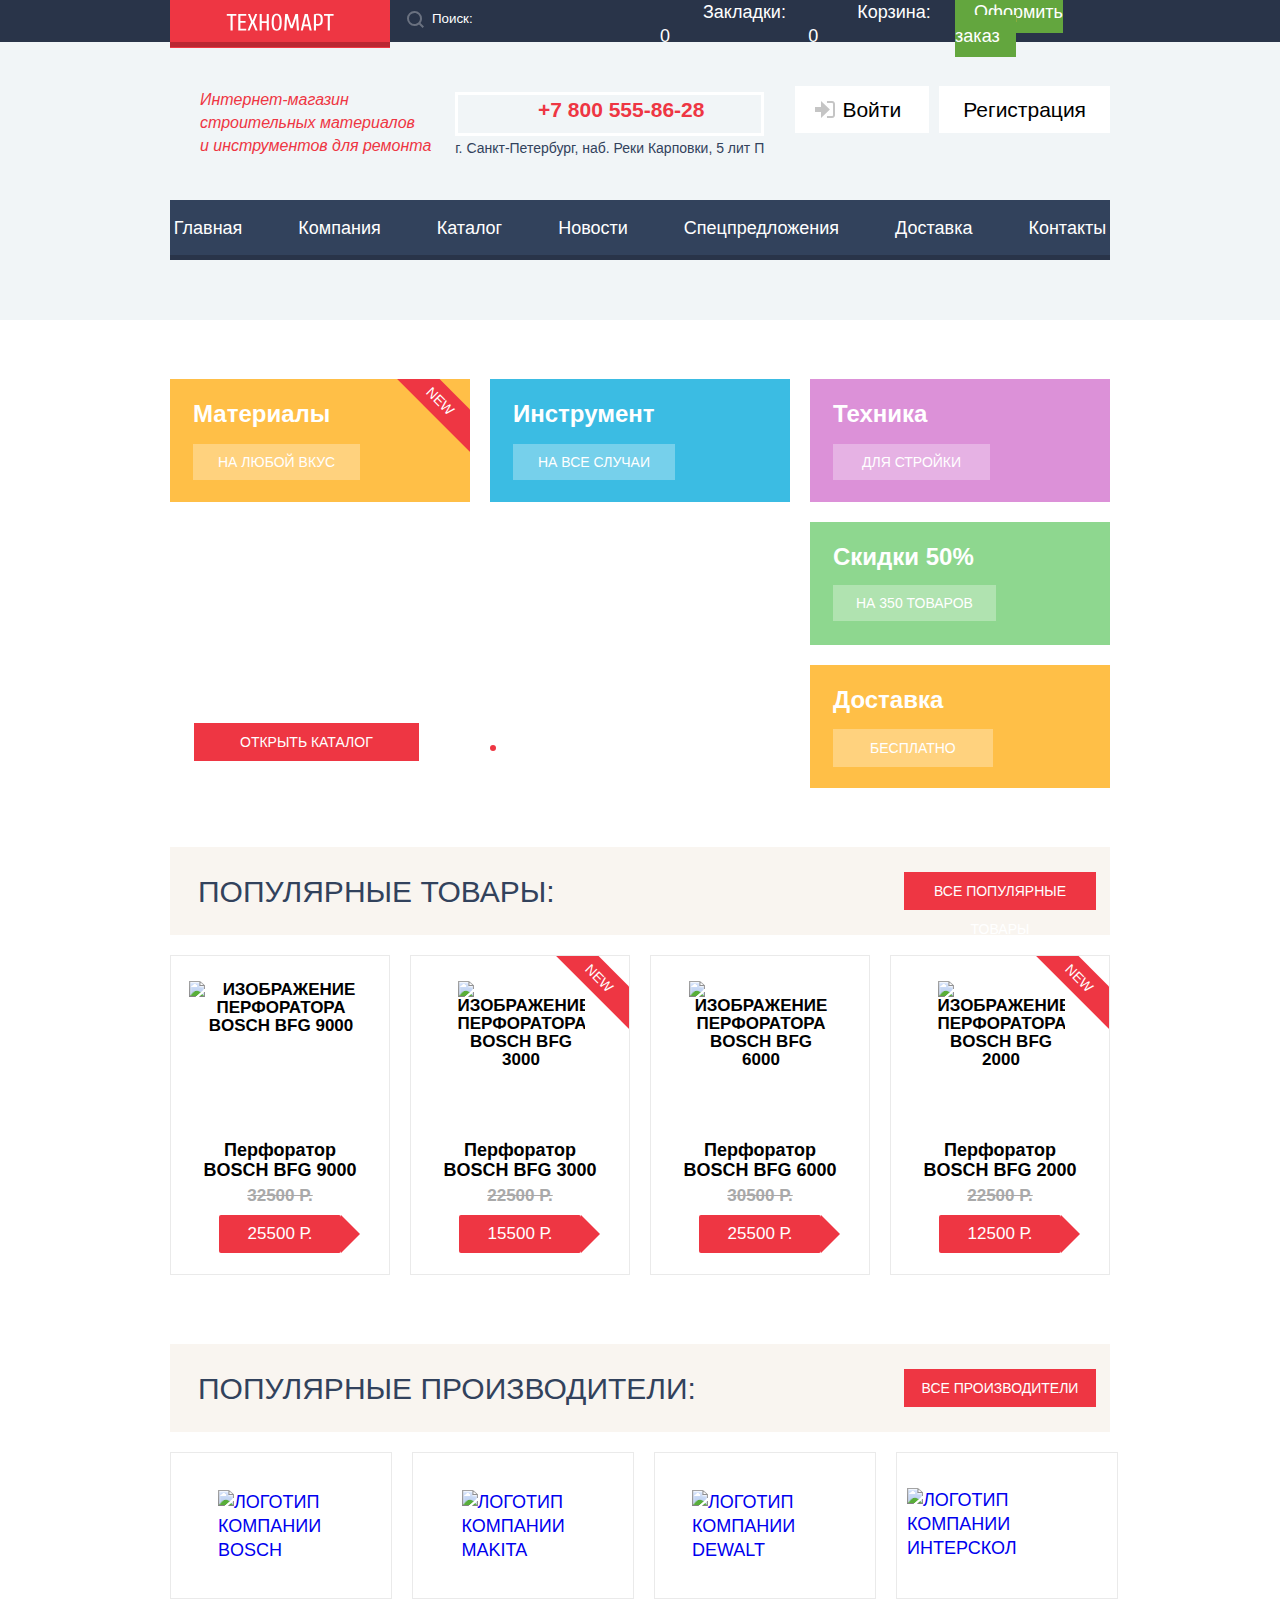
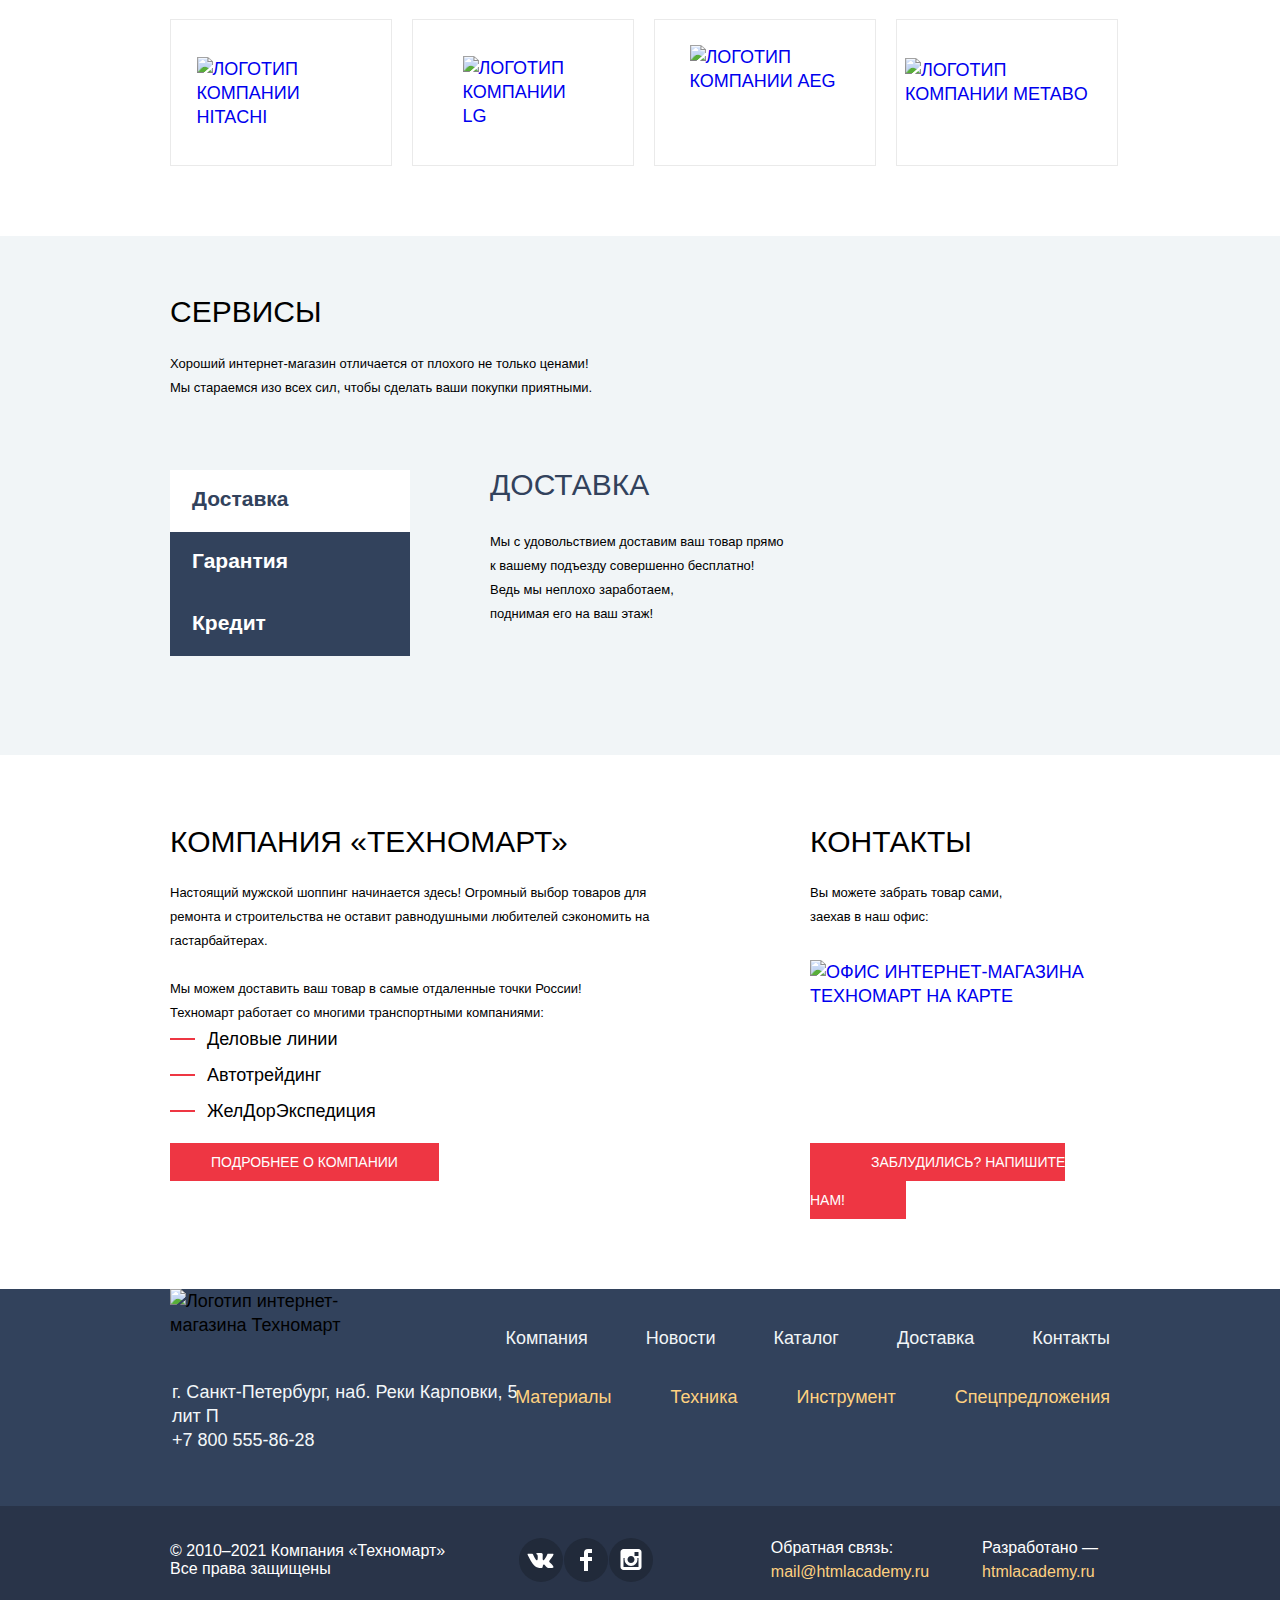
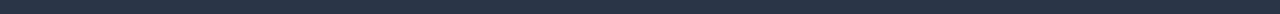
==== commit 83e8a8fe: "Исправил ошибки" ====
--- a/index.html
+++ b/index.html
@@ -30,9 +30,18 @@
     <path fill-rule="evenodd" clip-rule="evenodd" d="M3 0h15c1.65 0 3 1.35 3 3v15c0 1.65-1.35 3-3 3H3c-1.65 0-3-1.35-3-3V3c0-1.65 1.35-3 3-3zm11 10.5C14 8.57 12.43 7 10.5 7S7 8.57 7 10.5 8.57 14 10.5 14s3.5-1.57 3.5-3.5zM3 18V9h1.181c-.118.491-.18.995-.181 1.5a6.5 6.5 0 1013 0 6.451 6.451 0 00-.181-1.5H18v9H3zM14 7h4V3h-4v4z"/>
   </symbol>
 
-<symbol id="logo" viewBox="0 0 108 18">
-      <path fill-rule="evenodd" clip-rule="evenodd" d="M103.85 2.66v14.79h-2.12V2.65h-3.75V1.03h9.62v1.64h-3.75zm-8.14 8.7c-.37.46-.83.79-1.38.98-.56.2-1.22.3-1.99.3A11.97 11.97 0 0190 12.4v5.05h-2.12V1.25c.6-.17 1.2-.3 1.8-.36.6-.07 1.25-.11 1.96-.11.94 0 1.74.1 2.4.3.65.19 1.18.51 1.59.97.4.45.7 1.05.9 1.8.18.76.27 1.69.27 2.8 0 1.14-.09 2.1-.27 2.86a4.62 4.62 0 01-.82 1.85zm-1.2-6.82a3.3 3.3 0 00-.55-1.34 2 2 0 00-.95-.7 4.2 4.2 0 00-1.37-.2H90V11h1.64c.53 0 .99-.07 1.37-.2a2 2 0 00.95-.7c.25-.33.44-.77.55-1.34.12-.56.18-1.26.18-2.11 0-.85-.06-1.55-.18-2.11zM82.6 13.22h-4.7l-1.05 4.23h-2.12l4-16.43h3.05l3.99 16.43h-2.11l-1.06-4.23zm-2.3-9.86h-.1l-1.94 8.22h3.99L80.3 3.36zM70.16 5.24h-.12l-3.4 10.1h-2.12l-3.4-10.1H61l-.7 12.21h-2.12l.94-16.43h2.58l3.83 11.26h.1l3.82-11.26h2.58l.94 16.43h-2.1l-.71-12.2zM54.38 15.92c-.44.65-.97 1.1-1.59 1.37-.61.26-1.32.4-2.12.4s-1.5-.14-2.13-.4a3.69 3.69 0 01-1.58-1.37 7.22 7.22 0 01-1-2.6 20.56 20.56 0 01-.34-4.09c0-1.64.11-3 .34-4.1a7.22 7.22 0 011-2.59c.44-.64.97-1.1 1.58-1.36.62-.27 1.33-.4 2.13-.4.8 0 1.5.13 2.12.4.62.27 1.15.72 1.59 1.36.44.64.77 1.5 1 2.6.22 1.08.34 2.45.34 4.1 0 1.64-.12 3-.34 4.09a7.22 7.22 0 01-1 2.6zM53.36 5.76a8.2 8.2 0 00-.65-2.16c-.26-.53-.58-.9-.94-1.1-.36-.2-.73-.31-1.1-.31-.38 0-.74.1-1.1.3-.36.2-.68.58-.94 1.1a8.2 8.2 0 00-.65 2.17c-.16.9-.25 2.06-.25 3.47 0 1.41.09 2.57.25 3.48.17.9.38 1.63.65 2.16.26.53.58.9.94 1.1.36.2.72.3 1.1.3.37 0 .74-.1 1.1-.3.36-.2.68-.57.94-1.1a8.2 8.2 0 00.65-2.16c.16-.91.24-2.07.24-3.48 0-1.4-.08-2.56-.24-3.47zM40.69 9.94h-4.93v7.51h-2.11V1.02h2.11v7.27h4.93V1.02h2.11v16.43h-2.1V9.94zm-11.15 7.51l-2.94-7.04-2.93 7.04h-2.11L25.08 9 21.9 1.02h2.11l2.58 6.57 2.59-6.57h2.11L28.13 9l3.52 8.45h-2.11zM12.28 1.02h7.99v1.64H14.4v5.4h5.16V9.7H14.4v6.1h5.87v1.65h-7.99V1.02zM6.65 17.45H4.54V2.65H.78V1.03h9.62v1.64H6.65v14.79z"/>
-    </symbol>
+  <symbol id="logo" viewBox="0 0 108 18">
+    <path fill-rule="evenodd" clip-rule="evenodd" d="M103.85 2.66v14.79h-2.12V2.65h-3.75V1.03h9.62v1.64h-3.75zm-8.14 8.7c-.37.46-.83.79-1.38.98-.56.2-1.22.3-1.99.3A11.97 11.97 0 0190 12.4v5.05h-2.12V1.25c.6-.17 1.2-.3 1.8-.36.6-.07 1.25-.11 1.96-.11.94 0 1.74.1 2.4.3.65.19 1.18.51 1.59.97.4.45.7 1.05.9 1.8.18.76.27 1.69.27 2.8 0 1.14-.09 2.1-.27 2.86a4.62 4.62 0 01-.82 1.85zm-1.2-6.82a3.3 3.3 0 00-.55-1.34 2 2 0 00-.95-.7 4.2 4.2 0 00-1.37-.2H90V11h1.64c.53 0 .99-.07 1.37-.2a2 2 0 00.95-.7c.25-.33.44-.77.55-1.34.12-.56.18-1.26.18-2.11 0-.85-.06-1.55-.18-2.11zM82.6 13.22h-4.7l-1.05 4.23h-2.12l4-16.43h3.05l3.99 16.43h-2.11l-1.06-4.23zm-2.3-9.86h-.1l-1.94 8.22h3.99L80.3 3.36zM70.16 5.24h-.12l-3.4 10.1h-2.12l-3.4-10.1H61l-.7 12.21h-2.12l.94-16.43h2.58l3.83 11.26h.1l3.82-11.26h2.58l.94 16.43h-2.1l-.71-12.2zM54.38 15.92c-.44.65-.97 1.1-1.59 1.37-.61.26-1.32.4-2.12.4s-1.5-.14-2.13-.4a3.69 3.69 0 01-1.58-1.37 7.22 7.22 0 01-1-2.6 20.56 20.56 0 01-.34-4.09c0-1.64.11-3 .34-4.1a7.22 7.22 0 011-2.59c.44-.64.97-1.1 1.58-1.36.62-.27 1.33-.4 2.13-.4.8 0 1.5.13 2.12.4.62.27 1.15.72 1.59 1.36.44.64.77 1.5 1 2.6.22 1.08.34 2.45.34 4.1 0 1.64-.12 3-.34 4.09a7.22 7.22 0 01-1 2.6zM53.36 5.76a8.2 8.2 0 00-.65-2.16c-.26-.53-.58-.9-.94-1.1-.36-.2-.73-.31-1.1-.31-.38 0-.74.1-1.1.3-.36.2-.68.58-.94 1.1a8.2 8.2 0 00-.65 2.17c-.16.9-.25 2.06-.25 3.47 0 1.41.09 2.57.25 3.48.17.9.38 1.63.65 2.16.26.53.58.9.94 1.1.36.2.72.3 1.1.3.37 0 .74-.1 1.1-.3.36-.2.68-.57.94-1.1a8.2 8.2 0 00.65-2.16c.16-.91.24-2.07.24-3.48 0-1.4-.08-2.56-.24-3.47zM40.69 9.94h-4.93v7.51h-2.11V1.02h2.11v7.27h4.93V1.02h2.11v16.43h-2.1V9.94zm-11.15 7.51l-2.94-7.04-2.93 7.04h-2.11L25.08 9 21.9 1.02h2.11l2.58 6.57 2.59-6.57h2.11L28.13 9l3.52 8.45h-2.11zM12.28 1.02h7.99v1.64H14.4v5.4h5.16V9.7H14.4v6.1h5.87v1.65h-7.99V1.02zM6.65 17.45H4.54V2.65H.78V1.03h9.62v1.64H6.65v14.79z"/>
+  </symbol>
+
+  <symbol id="search__icon" viewBox="0 0 17 17">
+    <path fill-rule="evenodd" clip-rule="evenodd" d="M13.458 12.044L17 15.586 15.586 17l-3.542-3.542A7.465 7.465 0 017.5 15 7.5 7.5 0 1115 7.5c0 1.643-.542 3.24-1.542 4.544zM7.5 2A5.506 5.506 0 002 7.5 5.506 5.506 0 007.5 13c3.032 0 5.5-2.468 5.5-5.5C13 4.467 10.532 2 7.5 2z"/>
+  </symbol>
+
+  <symbol id="login" viewBox="0 0 21 17">
+    <path d="M14.875 8.5L6 0v6H0v5h6v6l8.875-8.5z"/>
+    <path d="M16.986 15.01h-5.027V17h5.027c2.178 0 3.004-1.81 3.029-3.026V3.028C19.99 1.811 19.164 0 16.986 0h-5.027v1.99h5.027c.839 0 .992.681 1.01 1.057v10.904c-.017.376-.171 1.059-1.01 1.059z"/>
+  </symbol>
 
 </svg>
 
@@ -46,8 +55,11 @@
         </a>
 
         <form class="header__search" action="#" method="GET">
-          <input type="text" placeholder="Поиск:">
-          <button type="submit"></button>
+          <input class="header__search__input" type="text" placeholder="Поиск:">
+          <svg class="header__search__icon">
+            <use xlink:href="#search__icon"></use>
+          </svg>
+          <button class="visually-hidden" type="submit"></button>
         </form>
 
         <ul class="header__carts">
@@ -81,6 +93,9 @@
         </div>
 
         <div class="header__btn">
+          <svg class="header__btn--icon">
+            <use xlink:href="#login"></use>
+          </svg>
           <a class="header__btn--login" href="#">Войти</a>
           <a class="header__btn--reg" href="#">Регистрация</a>
         </div>
@@ -90,25 +105,25 @@
 
       <nav class="header__nav navigation">
         <ul class="navigation__items">
-          <li>
+          <li class="navigation__item">
             <a class="navigation__link" href="#">Главная</a>
           </li>
-          <li>
+          <li class="navigation__item">
             <a class="navigation__link" href="#">Компания</a>
           </li>
-          <li>
+          <li class="navigation__item">
             <a class="navigation__link" href="catalog.html">Каталог</a>
           </li>
-          <li>
+          <li class="navigation__item">
             <a class="navigation__link" href="#">Новости</a>
           </li>
-          <li>
+          <li class="navigation__item">
             <a class="navigation__link" href="#">Спецпредложения</a>
           </li>
-          <li>
+          <li class="navigation__item">
             <a class="navigation__link" href="#">Доставка</a>
           </li>
-          <li>
+          <li class="navigation__item">
             <a class="navigation__link" href="#">Контакты</a>
           </li>
         </ul>
@@ -119,16 +134,16 @@
 
   <main class="main">
 
-    <h1 class="invisible">Строительный интернет-магазин Техномарт</h1> <!-- скрыть -->
+    <h1 class="visually-hidden">Строительный интернет-магазин Техномарт</h1> <!-- скрыть -->
 
     <section class="product container">
-      <h2>Каталог</h2> <!-- скрыть -->
+      <h2 class="visually-hidden">Каталог</h2> <!-- скрыть -->
 
       <ul class="product__list">
 
         <li class="product__item">
           <h3 class="product__title">Материалы</h3>
-          <span class="new">new</span>
+          <span class="new new--active">new</span>
 
           <a class="product__btn" href="#">На любой вкус</a>
         </li>
@@ -161,22 +176,31 @@
           <a class="product__btn" href="#">Бесплатно</a>
         </li>
 
-        <li class="product__sliders slider">
-          <div class="product__slider__items">
-            <h3 class="product__slider__title">Перфораторы</h3>
-            <p class="product__slider__text">Настоящие мужские игрушки</p>
-
-            <img src="img/slider-1.jpg" width="620" height="266" alt="Мужчина работает перфоратором">
-          </div>
+        <li class="product__sliders">
+
           <div class="product__slider__items">
             <h3 class="product__slider__title">Дрели</h3>
             <p class="product__slider__text">Соседям на радость!</p>
-
-            <img src="img/slider-2.jpg" width="620" height="220" alt="Мужчина работает дрелью">
-          </div>
-
-          <button class="product__slider slider__btn--back" type="button" disabled>Назад</button>
-          <button class="product__slider slider__btn--forward" type="button">Вперёд</button>
+          </div>
+
+          <div class="product__slider__items slider__active">
+            <h3 class="product__slider__title">Перфораторы</h3>
+            <p class="product__slider__text">Настоящие мужские игрушки</p>
+          </div>
+
+          <button class="product__slider__btn slider__btn--back" type="button" aria-label="Назад" disabled></button>
+          <button class="product__slider__btn slider__btn--forward" type="button" aria-label="Вперёд"></button>
+
+          <ul class="product__slider__bullet bullet">
+            <li class="bullet__item">
+              <input class="bullet__input visually-hidden" id="bulletOne" name="filterPower" type="radio" value="battery"/>
+              <label for="bulletOne"></label>
+            </li>
+            <li class="bullet__item bullet__item--active">
+              <input class="bullet__input visually-hidden" id="bulletTwo" name="filterPower" type="radio" value="network" checked/>
+              <label for="bulletTwo"></label>
+            </li>
+          </ul>
 
           <a class="btn btn--slider" href="catalog.html">Открыть каталог</a>
         </li>
@@ -326,14 +350,14 @@
 
         <p class="services__text">
           Хороший интернет-магазин отличается от плохого не только ценами!
-          Мы&nbsp;стараемся изо всех сил, чтобы сделать ваши покупки приятными.
+          Мы&nbsp;стараемся&nbsp;изо&nbsp;всех сил, чтобы сделать ваши покупки приятными.
         </p>
 
         <div class="services__sliders">
 
           <ul class="services__slider">
             <li>
-              <button class="services__slider__btn" type="button">Доставка</button>
+              <button class="services__slider__btn services__slider__btn--active" type="button">Доставка</button>
             </li>
             <li>
               <button class="services__slider__btn" type="button">Гарантия</button>
@@ -344,28 +368,24 @@
           </ul>
 
           <ul class="services__slider">
-            <li class="services__slider__content">
+            <li class="services__slider__content services__slider--active">
               <h3>Доставка</h3>
               <p>
-                Мы с удовольствием доставим ваш товар прямо
-                к вашему подъезду совершенно бесплатно!
-                Ведь мы неплохо заработаем,
-                поднимая его на ваш этаж!
+                Мы с удовольствием доставим ваш товар&nbsp;прямо
+                к&nbsp;вашему&nbsp;подъезду совершенно&nbsp;бесплатно!
+                Ведь&nbsp;мы&nbsp;неплохо&nbsp;заработаем,
+                поднимая&nbsp;его&nbsp;на&nbsp;ваш&nbsp;этаж!
               </p>
-
-              <img src="img/services/delivery.png" width="468" height="261" alt="Машина доставки">
             </li>
             <li class="services__slider__content">
               <h3>Гарантия</h3>
               <p>
                 Если купленный у нас товар поломается или заискрит,
-                а также в случае пожара, спровоцированного его
-                возгоранием, вы всегда можете быть уверены в нашей
-                гарантии. Мы обменяем сгоревший товар на новый.
-                Дом уж восстановите как-нибудь сами.
+                а&nbsp;также в случае пожара, спровоцированного его
+                возгоранием,&nbsp;вы&nbsp;всегда&nbsp;можете&nbsp;быть&nbsp;уверены&nbsp;в&nbsp;нашей
+                гарантии.&nbsp;Мы&nbsp;обменяем&nbsp;сгоревший&nbsp;товар&nbsp;на&nbsp;новый.
+                Дом&nbsp;уж&nbsp;восстановите&nbsp;как-нибудь&nbsp;сами.
               </p>
-
-              <img src="img/services/guarantee.png" width="389" height="283" alt="Знак качества">
             </li>
             <li class="services__slider__content">
               <h3>Кредит</h3>
@@ -376,8 +396,6 @@
               </p>
 
               <button class="btn btn--credit" type="submit">Отправить заявку</button>
-
-              <img src="img/services/credit.png" width="465" height="285" alt="Кредитный договор">
             </li>
           </ul>
 
@@ -413,7 +431,7 @@
 
         <p>
           Вы можете забрать товар сами,
-          заехав в наш офис:
+          заехав&nbsp;в&nbsp;наш&nbsp;офис:
         </p>
 
         <a class="contact__map" href="https://www.google.ru/maps">
@@ -478,8 +496,8 @@
       <div class="footer__bottom--grid container">
 
         <p class="footer__copyright">
-          © 2010–2021 Компания «Техномарт»
-          Все права защищены
+          ©&nbsp;2010–2021&nbsp;Компания&nbsp;«Техномарт»
+          Все&nbsp;права&nbsp;защищены
         </p>
 
         <ul class="footer__social social">
@@ -514,7 +532,7 @@
         </p>
 
         <p class="footer__developer">
-          Разработано —
+          Разработано&nbsp;—
           <a href="https://htmlacademy.ru/intensive/htmlcss">
             htmlacademy.ru
           </a>
@@ -525,14 +543,17 @@
   </footer>
 
   <!-- modal -->
-  <div class="modal">
-    <a href="https://www.google.ru/maps">
+  <div class="modal modal__map">
+    <a href="https://goo.gl/maps/HedURa4VyRGnFMug8">
       <img src="img/map-big.png" width="943" height="449" alt="Офис интернет-магазина Техномарт на увеличенной карте">
     </a>
+
+    <iframe src="https://www.google.com/maps/embed?pb=!1m18!1m12!1m3!1d1996.8224465563626!2d30.315220216221178!3d59.96826866667002!2m3!1f0!2f0!3f0!3m2!1i1024!2i768!4f13.1!3m3!1m2!1s0x4696310fca5afc31%3A0x5f2ac55f567b2400!2sHTML%20Academy!5e0!3m2!1sru!2sru!4v1623971203628!5m2!1sru!2sru" width="943" height="449" style="border:0;" allowfullscreen="" loading="lazy" title="Офис компании по адресу набережная реки Карповки, 5, литера П, Санкт-Петербург"></iframe>
+
     <button class="btn btn--close" type="button"></button> <!-- для крестика закрытия -->
   </div>
 
-  <form class="form" action="#" method="POST">
+  <form class="modal form" action="#" method="POST">
 
     <div class="form__container">
       <label class="form__name" for="userName">
@@ -558,7 +579,7 @@
       <button class="btn btn--submit" type="submit">Отправить</button>
     </div>
 
-    <button class="btn btn--close" type="button"></button> <!-- для крестика закрытия -->
+    <button class="btn btn--close" type="button" aria-label="Закрыть"></button> <!-- для крестика закрытия -->
   </form>
 </body>
 </html>
--- a/css/style.css
+++ b/css/style.css
@@ -125,8 +125,17 @@
   list-style: none;
 }
 
-.invisible {
-  display: none; /* скрытый h1 из index.html */
+.visually-hidden {
+  position: absolute;
+  width: 1px;
+  height: 1px;
+  margin: -1px;
+  border: 0;
+  padding: 0;
+  white-space: nowrap;
+  clip-path: inset(100%);
+  clip: rect(0 0 0 0);
+  overflow: hidden;
 }
 
 /* containers */
@@ -137,8 +146,12 @@
 }
 
 .header__container {
+  height: 42px;
   background-color: var(--basic-bg-dark);
-  margin-bottom: 40px;
+}
+
+.header .container:nth-child(2) {
+  padding: 46px 15px 60px 15px; /* padding top right bottom left */
 }
 
 /* header */
@@ -164,37 +177,81 @@
 }
 
 .logo {
+  position: relative;
   background-color: var(--basic-red);
-  padding: 15px 56px;
-  border-bottom: 5px solid var(--error);
+  padding: 9px 56px;
 }
 
 .logo:active {
   background-color: var(--error);
 }
 
+.logo::after {
+  content: "";
+  position: absolute;
+  top: 42px;
+  left: 0px;
+  width: 220px;
+  height: 5px;
+
+  background-color:  var(--error);
+}
+
 .logo__img {
   fill: var(--basic-white);
-  vertical-align: bottom;
+  vertical-align: middle;
   width: 108px;
   height: 18px;
 }
 
 /* header search */
-.header__search input {
-  width: 290px;
+.header__search {
+  position: relative;
+  max-width: 270px;
+}
+
+.header__search__input {
+  width: 230px;
   border: none;
+  color: var(--basic-white);
   background-color: transparent;
   outline: none;
-  margin-top: 20px;
-}
-
-.header__search input::placeholder {
+  padding: 11px 0 11px 42px;
+}
+
+.header__search__input::placeholder {
   color: var(--basic-white);
 }
 
-.header__search input:focus {
+.header__search__input:focus::placeholder,
+.header__search__input:active::placeholder {
+  color: var(--basic-black);
+}
+
+.header__search__input:focus,
+.header__search__input:active {
   background-color: var(--basic-white);
+}
+
+.header__search__icon {
+  content: "";
+  position: absolute;
+  top: 11px;
+  left: 17px;
+  width: 17px;
+  height: 17px;
+  fill: var(--basic-white);
+  opacity: .3;
+}
+
+.header__search:hover .header__search__icon {
+  opacity: 1;
+}
+
+.header__search__input:focus + .header__search__icon,
+.header__search__input:active + .header__search__icon {
+  fill: var(--basic-red);
+  opacity: 1;
 }
 
 /* header carts */
@@ -202,16 +259,14 @@
   display: flex;
   align-items: center;
   justify-content: flex-end;
-  width: 450px;
+  position: relative;
+
+  max-width: 450px;
   padding: 0;
   margin: 0;
 }
 
 .header__carts a {
-  padding-top: 9px;
-  padding-bottom: 9px;
-  padding-right: 16px;
-  padding-left: 19px;
   color: var(--basic-white);
 }
 
@@ -223,7 +278,52 @@
   background-color: var(--click);
 }
 
+.header__cart--bookmark {
+  padding: 11px 25px 11px 43px;
+}
+
+.header__cart--bookmark::before {
+  content: "";
+  position: absolute;
+  top: 13px;
+  left: 20px;
+  width: 14px;
+  height: 16px;
+  opacity: .3;
+
+  background-image: url(../img/icons/icon-bookmark.svg);
+  background-position: 0 0;
+  background-repeat: no-repeat;
+}
+
+.header__cart--bookmark:hover::before {
+  opacity: 1;
+}
+
+.header__cart--basket {
+  padding: 11px 27px 11px 49px;
+}
+
+.header__cart--basket::before {
+  content: "";
+  position: absolute;
+  top: 13px;
+  left: 176px;
+  width: 14px;
+  height: 16px;
+  opacity: .3;
+
+  background-image: url(../img/icons/icon-cart.svg);
+  background-position: 0 0;
+  background-repeat: no-repeat;
+}
+
+.header__cart--basket:hover::before {
+  opacity: 1;
+}
+
 .header__cart--arrange {
+  padding: 11px 16px 11px 19px;
   background-color: var(--basic-green);
 }
 
@@ -241,7 +341,7 @@
   display: flex;
   justify-content: space-between;
   align-items: center;
-  margin-bottom: 40px;
+  margin-bottom: 31px;
 }
 
 
@@ -254,14 +354,18 @@
   font-weight: 400;
   color: var(--basic-red);
   margin: 0;
+  padding-left: 30px;
+  padding-bottom: 12px;
 }
 
 /* header contact */
 .header__contact {
   text-align: center;
+  padding: 0 26px 5px 0;
 }
 
 .header__phone {
+  position: relative;
   display: block;
   font-family: "Cuprum", "Arial", sans-serif;
   font-style: normal;
@@ -271,14 +375,25 @@
   color: var(--basic-red);
   border: 3px solid var(--basic-white);
   text-transform: uppercase;
-  padding-top: 8px;
   padding-bottom: 8px;
   padding-right: 50px;
-  padding-left: 74px;
+  padding-left: 73px;
+}
+
+.header__phone::before {
+  content: "";
+  position: absolute;
+  top: 5px;
+  left: 38px;
+  width: 19px;
+  height: 19px;
+  background-image: url(../img/icons/icon-phone.svg);
+  background-position: 0 0;
+  background-repeat: no-repeat;
 }
 
 .header__address {
-  margin: 3px 0 0 0; /* margin-top */
+  margin: 0;
   font-size: 14px;
   color: var(--basic-blue);
 }
@@ -335,7 +450,19 @@
 }
 
 .user__btn a:nth-child(2) {
+  position: relative;
   margin-left: 30px;
+}
+
+.user__btn a:nth-child(2)::before {
+  content: "";
+  position: absolute;
+  width: 4px;
+  height: 4px;
+  top: 8px;
+  left: -18px;
+  border-radius: 50%;
+  background-color: var(--basic-blue);
 }
 
 .user__btn a:hover,
@@ -363,6 +490,12 @@
   fill: var(--basic-greylight);
 }
 
+/* header btn */
+.header__btn {
+  position: relative;
+  padding-bottom: 35px;
+}
+
 .header__btn a {
   font-size: 21px;
   line-height: 21px;
@@ -370,7 +503,8 @@
   background-color: var(--basic-white);
 }
 
-.header__btn a:hover {
+.header__btn a:hover,
+.header__btn a:focus {
   color: var(--basic-red);
 }
 
@@ -382,7 +516,29 @@
   padding-top: 12px;
   padding-bottom: 12px;
   padding-left: 47px;
-  padding-right: 27px;
+  padding-right: 28px;
+
+  margin-right: 5px;
+}
+
+.header__btn--icon {
+  content: "";
+  position: absolute;
+  top: 2px;
+  left: 20px;
+  width: 21px;
+  height: 17px;
+
+  fill: var(--basic-greylight);
+}
+
+.header__btn--login:hover + .header__btn--icon,
+.header__btn--login:focus + .header__btn--icon {
+  fill: var(--basic-grey);
+}
+
+.header__btn--login:active + .header__btn--icon {
+  fill: var(--basic-greylight);
 }
 
 .header__btn--reg {
@@ -392,10 +548,10 @@
 /* header nav */
 .header__nav {
   display: flex;
+  flex-wrap: wrap;
   justify-content: center;
   align-items: center;
   height: 55px;
-  margin-bottom: 60px;
   background-color: var(--basic-blue);
   border-bottom: 5px solid var(--basic-bg-dark);
 }
@@ -410,8 +566,8 @@
   color: var(--basic-white);
   padding-top: 17px;
   padding-bottom: 22px;
-  padding-right: 25px;
-  padding-left: 25px;
+  padding-right: 28px;
+  padding-left: 28px;
 }
 
 .navigation__link:hover,
@@ -450,8 +606,37 @@
   grid-column: 1 / -1;
   grid-row: 1 / 2;
   display: flex;
+  flex-wrap: wrap;
+  justify-content: flex-start;
   padding: 0;
   margin: 0;
+}
+
+.breadcrumbs__item {
+  position: relative;
+  margin-right: 40px;
+}
+
+.breadcrumbs__item::after {
+  content: "";
+  position: absolute;
+  top: 5px;
+  right: -24px;
+
+  width: 8px;
+  height: 14px;
+
+  background-image: url(../img/icons/icon-right-small.svg);
+  background-position: 0 0;
+  background-repeat: no-repeat;
+}
+
+.breadcrumbs__item:last-child {
+  margin-right: 0;
+}
+
+.breadcrumbs__item:last-child::after {
+  display: none;
 }
 
 .breadcrumbs__icon {
@@ -466,16 +651,11 @@
   line-height: 18px;
   font-weight: 400;
   color: var(--basic-black);
-  margin-right: 40px;
-}
-
-.breadcrumbs__item:last-child a {
-  margin-right: 0;
 }
 
 /* filters */
 .filters {
-  width: 220px;;
+  max-width: 220px;
 }
 
 .filters__title,
@@ -501,6 +681,12 @@
   justify-content: space-between;
   width: 700px;
   height: 38px;
+
+  font-family: "PT Sans", "Arial", sans-serif;
+  font-size: 13px;
+  line-height: 18px;
+  font-weight: 400;
+
   margin: 0 0 32px 20px; /* margin bottom left */
   background-color: var(--filter-bg);
 }
@@ -634,11 +820,55 @@
 }
 
 /* filter range*/
-.filter__range--wrap {
+.filter__range__wrap {
   width: 220px;
-  height: 80px;
+}
+
+.filter__range__controls {
+  position: relative;
+  padding: 39px 20px 39px 20px;
+  margin-bottom: 9px;
+
   background-color: var(--filter-bg);
 }
+
+.filter__range__scale {
+  height: 2px;
+  background-color: var(--basic-greylight);
+}
+
+.filter__range__bar {
+  width: 80%;
+  height: 2px;
+  background-color: var(--basic-green);
+}
+
+.filter__range__toggle {
+  position: absolute;
+  top: 30px;
+  width: 4px;
+  height: 4px;
+  padding: 0;
+  cursor: grab;
+
+  border: 8px solid var(--basic-white);
+  border-radius: 50%;
+  box-shadow: 0 2px 1px 0 #cfcfcf;
+  background-color: #ababab;
+}
+
+.filter__range__toggle:active {
+  cursor: grabbing;
+}
+
+.filter__range__toggle--min {
+  left: 10px;
+}
+
+.filter__range__toggle--max {
+  right: 48px;
+}
+
 
 .filter__range input[type="text"] {
   width: 95px;
@@ -652,9 +882,28 @@
  opacity: 0;
 }
 
-.filter__range span {
-  color: #444444;
-}
+.filter__range__price {
+  display: flex;
+  align-items: center;
+  justify-content: space-between;
+}
+
+.filter__range__price input {
+  padding: 0;
+  width: 95px;
+}
+
+.filter__range__price input:focus {
+  outline: none;
+}
+
+.filter__range__price span {
+  width: 10px;
+  height: 1px;
+  background-color: #444444;
+}
+
+
 
 /* filter checkbox */
 .filter__checkbox {
@@ -662,19 +911,122 @@
   margin: 0;
 }
 
+.filter__option {
+  margin-bottom: 20px;
+  padding-left: 45px;
+}
+
+.filter__option label {
+  position: relative;
+  display: block;
+  cursor: pointer;
+  user-select: none;
+}
+
+.filter__checkbox__input:disabled + label {
+  opacity: .4;
+  cursor: default;
+}
+
+.filter__checkbox__input + label::before {
+  content: "";
+  position: absolute;
+  left: -42px;
+  top: 0;
+  width: 19px;
+  height: 19px;
+  border: 2px solid var(--basic-greylight);
+  border-radius: 4px;
+}
+
+.filter__checkbox__input:hover + label::before {
+  border-color: #b5b5b5;
+}
+
+.filter__checkbox__input:disabled + label::before {
+  border-color: #b5b5b5;
+  opacity: .3;
+}
+
+.filter__checkbox__input:checked + label::before {
+  width: 27px;
+  height: 23px;
+  border: none;
+  background-image: url(../img/icons/checkbox-on.svg);
+}
+
+.filter__checkbox__input:checked:hover + label::before {
+  width: 27px;
+  height: 23px;
+  border: none;
+  background-image: url(../img/icons/checkbox-on-hover.svg);
+}
+
+.filter__checkbox__input:checked:disabled + label::before {
+  width: 27px;
+  height: 23px;
+  opacity: 1;
+  border: none;
+  background-image: url(../img/icons/checkbox-on-disabled.svg);
+}
+
 /* filter radio */
 .filter__radio {
   padding: 0;
   margin: 0;
 }
 
+.filter__radio__input:disabled + label {
+  opacity: .4;
+  cursor: default;
+}
+
+.filter__radio__input + label::before {
+  content: "";
+  position: absolute;
+  left: -42px;
+  top: -2px;
+  width: 17px;
+  height: 17px;
+  border: 4px solid var(--basic-greylight);
+  border-radius: 50%;
+}
+
+.filter__radio__input:hover + label::before {
+  border-color: #b5b5b5;
+}
+
+.filter__radio__input:disabled + label::before {
+  border-color: #b5b5b5;
+  opacity: .3;
+  cursor: default;
+}
+
+.filter__radio__input:checked + label::after {
+  content: "";
+  position: absolute;
+  left: -34px;
+  top: 6px;
+  width: 9px;
+  height: 9px;
+  background-color: var(--basic-greylight);
+  border-radius: 50%;
+}
+
+.filter__radio__input:hover + label::after {
+  background-color: #b5b5b5;
+}
+
+.filter__radio__input:disabled + label::after {
+  background-color: #b5b5b5;
+  opacity: .3;
+  cursor: default;
+}
+
+
 /* product */
 .product {
   margin-bottom: 59px;
-}
-
-.product h2 {
-  display: none;
 }
 
 .product__list {
@@ -687,39 +1039,78 @@
   margin: 0;
 }
 
+.product__item {
+  position: relative;
+  width: 260px;
+  height: 83px;
+  padding: 20px 17px 20px 23px;
+  overflow: hidden;
+}
+
 .product__item:nth-child(1) {
   grid-column: 1 / 2;
   grid-row: 1 / 2;
   background-color: var(--special-yellow);
+
+  background-image: url(../img/product/icon-material.svg);
+  background-position: 83% 51%;
+  background-repeat: no-repeat;
 }
 
 .product__item:nth-child(2) {
   grid-column: 2 / 3;
   grid-row: 1 / 2;
   background-color: var(--special-blue);
+
+  background-image: url(../img/product/icon-tool.svg);
+  background-position: 86% 53%;
+  background-repeat: no-repeat;
 }
 
 .product__item:nth-child(3) {
   grid-column: 3 / 4;
   grid-row: 1 / 2;
   background-color: var(--special-lilac);
+
+  background-image: url(../img/product/icon-tech.svg);
+  background-position: 86% 50%;
+  background-repeat: no-repeat;
+}
+
+.product__item:nth-child(3) > .product__btn {
+  padding: 10px 29px;
 }
 
 .product__item:nth-child(4) {
   grid-column: 3 / 4;
   grid-row: 2 / 3;
   background-color: var(--special-greenlight);
+
+  background-image: url(../img/product/icon-sale.svg);
+  background-position: 81% 51%;
+  background-repeat: no-repeat;
+}
+
+.product__item:nth-child(4) > .product__btn {
+  padding: 10px 23px;
+}
+
+.product__item:nth-child(4) > .product__title {
+  margin-bottom: 18px;
 }
 
 .product__item:nth-child(5) {
   grid-column: 3 / 4;
   grid-row: 3 / 4;
   background-color: var(--special-yellow);
-}
-
-.product__sliders {
-  grid-column: 1 / 3;
-  grid-row: 2 / 4;
+
+  background-image: url(../img/product/icon-delivery.svg);
+  background-position: 86% 52%;
+  background-repeat: no-repeat;
+}
+
+.product__item:nth-child(5) > .product__btn {
+  padding: 11px 37px;
 }
 
 .product__title {
@@ -727,6 +1118,7 @@
   line-height: 30px;
   font-weight: 700;
   text-transform: none;
+  margin: 0 0 20px 0; /* margin bottom */
 }
 
 .product__btn {
@@ -734,20 +1126,122 @@
   line-height: 18px;
   font-weight: 400;
   color: var(--basic-white);
+  padding: 10px 25px;
   background-color: rgba(255, 255, 255, .3);
+}
+
+.product__btn:hover,
+.product__btn:focus {
+  background-color: rgba(197, 197, 197, .3);
+}
+
+.product__btn:active {
+  background-color: rgba(169, 169, 169, .3);
+}
+
+/* product sliders */
+.product__sliders {
+  grid-column: 1 / 3;
+  grid-row: 2 / 4;
+
+  position: relative;
+}
+
+.product__slider__items {
+  display: none;
+  width: 570px;
+  height: 216px;
+  padding: 24px 26px 26px 24px;
+
+  background-image: url(../img/slider-1.jpg);
+  background-position: 0 0;
+  background-repeat: no-repeat;
+}
+
+.slider__active {
+  display: block;
 }
 
 .product__slider__title {
   font-size: 36px;
   line-height: 36px;
   font-weight: 700;
+  margin: 0 0 5px 0; /* margin bottom */
 }
 
 .product__slider__text {
   text-transform: none;
+  margin: 0;
+}
+
+.product__slider__btn {
+  position: absolute;
+  top: 46%;
+  width: 23px;
+  height: 41px;
+
+  border: none;
+  background-color: transparent;
+}
+
+.slider__btn--back {
+  left: 24px;
+  background-image: url(../img/icons/icon-left.svg);
+  background-position: 0 0;
+  background-repeat: no-repeat;
+}
+
+.slider__btn--forward {
+  right: 20px;
+  background-image: url(../img/icons/icon-left.svg);
+  background-position: 0 0;
+  background-repeat: no-repeat;
+
+  transform: rotate(180deg);
+}
+
+.product__slider__bullet {
+  display: flex;
+  position: absolute;
+  bottom: 13%;
+  left: 48%;
+
+  padding: 0;
+  margin: 0;
+}
+
+.bullet__item {
+  position: relative;
+  width: 10px;
+  height: 10px;
+  cursor: pointer;
+
+  margin-right: 10px;
+  border-radius: 50%;
+  background-color: var(--basic-white);
+}
+
+.bullet__item:last-child {
+  margin-right: 0;
+}
+
+.bullet__item--active::before {
+  content: "";
+  position: absolute;
+  top: 2px;
+  right: 2px;
+
+  width: 6px;
+  height: 6px;
+
+  border-radius: 50%;
+  background-color: var(--basic-red);
 }
 
 .btn--slider {
+  position: absolute;
+  bottom: 27px;
+  left: 24px;
   line-height: 38px;
   padding: 10px 46px;
 }
@@ -756,11 +1250,15 @@
 .new {
   opacity: 0;
   position: absolute;
-  top: 5px;
-  right: -29px;
-  padding: 8px 40px;
+  top: 7px;
+  right: -27px;
+  padding: 6px 40px;
+
+  font-family: "Cuprum", "Arial", sans-serif;
+  font-weight: 400;
   font-size: 14px;
   line-height: 18px;
+
   text-transform: uppercase;
   background-color: var(--basic-red);
   color: var(--basic-white);
@@ -793,6 +1291,14 @@
 }
 
 /* cards */
+.cards__list {
+  font-family: "PT Sans", "Arial", sans-serif;
+  font-weight: 700;
+  font-style: normal;
+  font-size: 17px;
+  line-height: 18px;
+}
+
 .section__title {
   display: flex;
   justify-content: space-between;
@@ -807,6 +1313,7 @@
   line-height: 30px;
   color: var(--basic-blue);
   padding-left: 28px;
+  margin: 30px 0 28px 0;
 }
 
 .btn--title {
@@ -832,7 +1339,7 @@
   text-align: center;
   padding: 0;
   margin: 0;
-  margin-bottom: 70px;
+  margin-bottom: 69px;
 }
 
 /* card */
@@ -850,13 +1357,6 @@
   box-shadow: 0 4px 20px rgba(0, 0, 0, 0.15);
 }
 
-.card--preview {
-  width: 220px;
-}
-.card--preview:first-child {
-  margin-left: 0;
-}
-
 .card__wrapper {
   width: 220px;
   height: 159px;
@@ -888,7 +1388,6 @@
 }
 
 .card__title {
-  font-weight: 700;
   text-transform: none;
   font-size: 18px;
   line-height: 20px;
@@ -898,14 +1397,9 @@
 }
 
 .card__price {
-  font-family: "PT Sans", "Arial", sans-serif;
-  font-style: normal;
-  font-weight: 700;
-  font-size: 17px;
-  line-height: 18px;
   text-decoration: line-through;
   color: var(--line-through);
-  margin: 0 0 13px 0; /* margin bottom */
+  margin: 0 0 10px 0; /* margin bottom */
 }
 
 .card__btn {
@@ -945,7 +1439,8 @@
   border-bottom: 3px solid var(--buy-click);
 }
 
-.card__buy:hover {
+.card__buy:hover,
+.card__buy:focus {
   background-color: var(--success);
 }
 
@@ -963,7 +1458,8 @@
   border-radius: 2px;
 }
 
-.card__bookmark:hover {
+.card__bookmark:hover,
+.card__bookmark:focus {
   border-color: var(--basic-blue);
   background-color: var(--basic-white);
 }
@@ -1007,6 +1503,8 @@
 
 /* services */
 .services {
+  padding-top: 36px;
+  padding-bottom: 100px;
   background-color: var(--basic-bg);
 }
 
@@ -1026,29 +1524,103 @@
   font-style: normal;
   color: var(--basic-black);
   text-transform: none;
-  margin-bottom: 70px;
-  margin-right: 50%;
+  margin: 0 45% 70px 0; /* margin right bottom*/
 }
 
 /* services__sliders */
 .services__sliders {
   display: grid;
   grid-template-columns: 240px 1fr;
+  align-items: center;
+  height: 185px;
 }
 
 .services__slider:nth-child(1) {
+  position: relative;
   width: 240px;
   grid-column: 1 / 2;
   background-color: var(--basic-blue);
   padding: 0;
   margin: 0;
-  margin-right: 80px;
+}
+
+.services__slider:nth-child(1)::after {
+  content: "";
+  position: absolute;
+  top: -47px;
+  right: 0;
+  width: 10px;
+  height: 279px;
+
+  background-image: url(../img/services/gradient.png);
+  background-position: 0 0;
+  background-repeat: no-repeat;
 }
 
 .services__slider:nth-child(2) {
   grid-column: 2 / -1;
+  position: relative;
   padding: 0;
+  margin: 0 0 0 80px;
+}
+
+.services__slider__content {
+  display: none;
+  margin-bottom: 29px;
+}
+
+.services__slider__content:nth-child(1)::after {
+  content: "";
+  position: absolute;
+  top: 20px;
+  right: 1px;
+  width: 468px;
+  height: 261px;
+
+  background-image: url(../img/services/delivery.png);
+  background-position: 0 0;
+  background-repeat: no-repeat;
+}
+
+.services__slider__content:nth-child(2)::after {
+  content: "";
+  position: absolute;
+  top: 0;
+  right: -10px;
+  width: 468px;
+  height: 261px;
+  background-image: url(../img/services/guarantee.png);
+  background-position: 0 0;
+  background-repeat: no-repeat;
+}
+
+.services__slider__content:nth-child(3)::after {
+  content: "";
+  position: absolute;
+  top: 0;
+  right: 0;
+  width: 468px;
+  height: 261px;
+  background-image: url(../img/services/credit.png);
+  background-position: 0 0;
+  background-repeat: no-repeat;
+}
+
+.services__slider--active {
+  display: block;
+}
+
+.services__slider__content h3,
+.services__slider__content p {
   margin: 0;
+}
+
+.services__slider__content h3 {
+  margin-bottom: 30px;
+}
+
+.services__slider__content p {
+  margin-right: 50%;
 }
 
 .services__slider__btn {
@@ -1061,6 +1633,8 @@
   color: var(--basic-white);
   background-color: inherit;
   text-align: left;
+
+  padding: 14px 22px 18px 22px;
 }
 
 .services__slider__btn:hover {
@@ -1070,6 +1644,11 @@
 
 .services__slider__btn:active,
 .services__slider__btn:focus {
+  color: var(--basic-blue);
+  background-color: var(--basic-white);
+}
+
+.services__slider__btn--active {
   color: var(--basic-blue);
   background-color: var(--basic-white);
 }
@@ -1093,13 +1672,17 @@
 
 .btn--credit {
   text-transform: uppercase;
+
+  border-radius: 2px;
+  padding: 10px 45px;
+  margin-top: 27px;
 }
 
 /*grid */
 .grid {
   display: grid;
   grid-template-columns:1fr 300px;
-  margin-bottom: 70px;
+  margin: 47px auto 70px auto; /* margin top bottom */
 }
 
 /* about */
@@ -1129,19 +1712,27 @@
   text-transform: none;
 }
 
+.contact p {
+  line-height: 24px;
+
+  margin-right: 15px;
+}
+
 .about__text {
-  margin-right: 140px;
+  margin: 0 140px 2px 0;
 }
 
 .about .about__partners {
   font-size: 18px;
   line-height: 24px;
   text-transform: none;
-  padding-left: 37px;
+  padding: 0;
   margin: 0;
 }
 
 .about__item {
+  display: flex;
+  align-items: center;
   margin-bottom: 12px;
 }
 
@@ -1154,6 +1745,7 @@
   display: block;
   width: 25px;
   height: 2px;
+  margin-right: 12px;
   background-color: var(--basic-red);
 }
 
@@ -1167,23 +1759,23 @@
 
 .btn--about {
   line-height: 38px;
-  padding: 10px 46px;
+  padding: 11px 41px;
 }
 
 /* contact */
 .contact p {
   margin-top: 0;
-  margin-bottom: 32px;
+  margin-bottom: 31px;
 }
 
 .contact__map {
   display: block;
-  margin-bottom: 29px;
+  margin-bottom: 25px;
 }
 
 .btn--contact {
   line-height: 38px;
-  padding: 10px 61px;
+  padding: 11px 61px;
 }
 
 /* pagination */
@@ -1281,14 +1873,12 @@
 .footer__top--grid {
   display: grid;
   grid-template-columns: 350px 1fr 1fr;
-  grid-template-rows: repeat(2, 1fr);
+  grid-template-rows: 90px 1fr;
 }
 
 .footer__logo {
   grid-column: 1 / 2;
   grid-row: 1 / 2;
-  margin-right: 174px;
-  margin-bottom: 22px;
 }
 
 .footer__nav {
@@ -1297,7 +1887,8 @@
   display: flex;
   justify-content: flex-end;
   align-items: center;
-  padding: 0;
+  padding: 8px 0 0 0;
+  margin: 0;
 }
 
 .nav__item {
@@ -1315,6 +1906,8 @@
 .footer__address {
   font-style: normal;
   color: var(--address);
+
+  padding: 1px 0 0 2px;
   margin-bottom: 54px;
 }
 
@@ -1325,11 +1918,12 @@
   display: flex;
   justify-content: flex-end;
   align-items: flex-start;
-  padding: 0;
+  padding: 6px 0 0 0;
+  margin: 0;
 }
 
 .subnav__item {
-  margin-left: 58px;
+  margin-left: 59px;
 }
 
 .subnav__item:first-child {
@@ -1341,19 +1935,22 @@
 }
 
 .nav__link:hover,
-.subnav__link:hover {
+.nav__link:focus,
+.subnav__link:hover,
+.subnav__link:focus {
   text-decoration: underline;
 }
 
-.nav__link:focus,
+
 .nav__link:active,
-.subnav__link:focus,
 .subnav__link:active {
+  text-decoration: none;
   opacity: .5;
 }
 
 /* footer bottom */
 .footer__bottom {
+  padding: 30px 0 30px 0;
   background-color: var(--basic-bg-dark);
 }
 
@@ -1363,16 +1960,19 @@
 }
 
 .footer__copyright {
+  width: 100%;
+
   font-size: 16px;
   line-height: 18px;
   color: var(--basic-white);
-  margin: 0 162px 0 0; /* margin-right */
+  margin: 0 40px 0 0; /* margin right */
 }
 
 /* social */
 .social {
   display: flex;
   padding: 0;
+  margin: 0;
 }
 
 .social__icon:nth-child(2) {
@@ -1416,13 +2016,16 @@
 }
 
 .footer__developer {
-  margin-left: 51px;
+  margin-left: 53px;
+  padding-right: 12px;
 }
 
 .footer__contact,
 .footer__developer {
   font-size: 16px;
   color: var(--basic-white);
+  margin-top: 0;
+  margin-bottom: 0;
 }
 
 .footer__contact a,
@@ -1431,35 +2034,59 @@
 }
 
 .footer__contact a:hover,
-.footer__developer a:hover {
+.footer__developer a:hover,
+.footer__contact a:focus,
+.footer__developer a:focus {
   text-decoration: underline;
 }
 
-.footer__contact a:focus,
-.footer__developer a:focus,
+
 .footer__contact a:active,
 .footer__developer a:active {
+  text-decoration: none;
   color: var(--basic-red);
 }
 
 /* modal */
 .modal {
+  position: fixed;
+  top: 0;
+  right: 0;
+  bottom: 0;
+  left: 0;
+  margin: auto;
+}
+
+
+/* madal map */
+.modal__map {
+  display: none;
   width: 943px;
-  height: 449px;
+  top: 18%;
+  bottom: auto;
+
   border-top: 7px solid var(--basic-red);
   box-shadow: 0 4px 20px rgba(0, 0, 0, 0.15);
 }
 
+.modal__map iframe {
+  position: absolute;
+  top: 0;
+  left: 0;
+  border: none;
+}
 
 /* form */
 .form {
+  display: none;
   width: 620px;
-  height: 430px;
+  top: 20%;
+  bottom: auto;
+
   border-top: 7px solid var(--basic-red);
   background-color: var(--basic-white);
   box-shadow: 0 4px 20px rgba(0, 0, 0, 0.15);
   text-transform: none;
-  margin: 100px 0; /* не забыть убрать */
 }
 
 .form input,
@@ -1528,17 +2155,56 @@
 }
 
 .btn--close {
-  display: none; /* крестик от формы */
-}
+  position: absolute;
+  top: 21px;
+  right: 32px;
+
+  width: 21px;
+  height: 21px;
+
+  border: none;
+  background-color: transparent;
+}
+
+.btn--close:hover,
+.btn--close:focus,
+.btn--close:active {
+  background-color: transparent;
+}
+
+.btn--close::before,
+.btn--close::after {
+  content: "";
+  position: absolute;
+
+  width: 21px;
+  height: 3px;
+
+  background-color: var(--basic-red);
+}
+
+.btn--close::before {
+  transform: rotate(45deg);
+}
+
+.btn--close::after {
+  transform: rotate(-45deg);
+}
+
 
 /* popup */
 .popup {
   display: flex;
   flex-direction: column;
+
+  display: none;
+  top: 25%;
   width: 620px;
-  height: 282px;
+  bottom: auto;
+
   border-top: 7px solid var(--basic-red);
   background-color: var(--basic-white);
+  box-shadow: 0px 20px 40px rgba(41, 52, 73, 0.75);
 }
 
 .popup__text {
@@ -1550,6 +2216,20 @@
   margin: 0 auto;
 }
 
+.popup__text::before {
+  content: "";
+  position: absolute;
+  top: 55px;
+  left: 81px;
+
+  width: 66px;
+  height: 66px;
+
+  background-image: url(../img/icons/icon-mark.svg);
+  background-position: 0 0;
+  background-repeat: no-repeat;
+}
+
 .popup__btn {
   display: flex;
   justify-content: center;
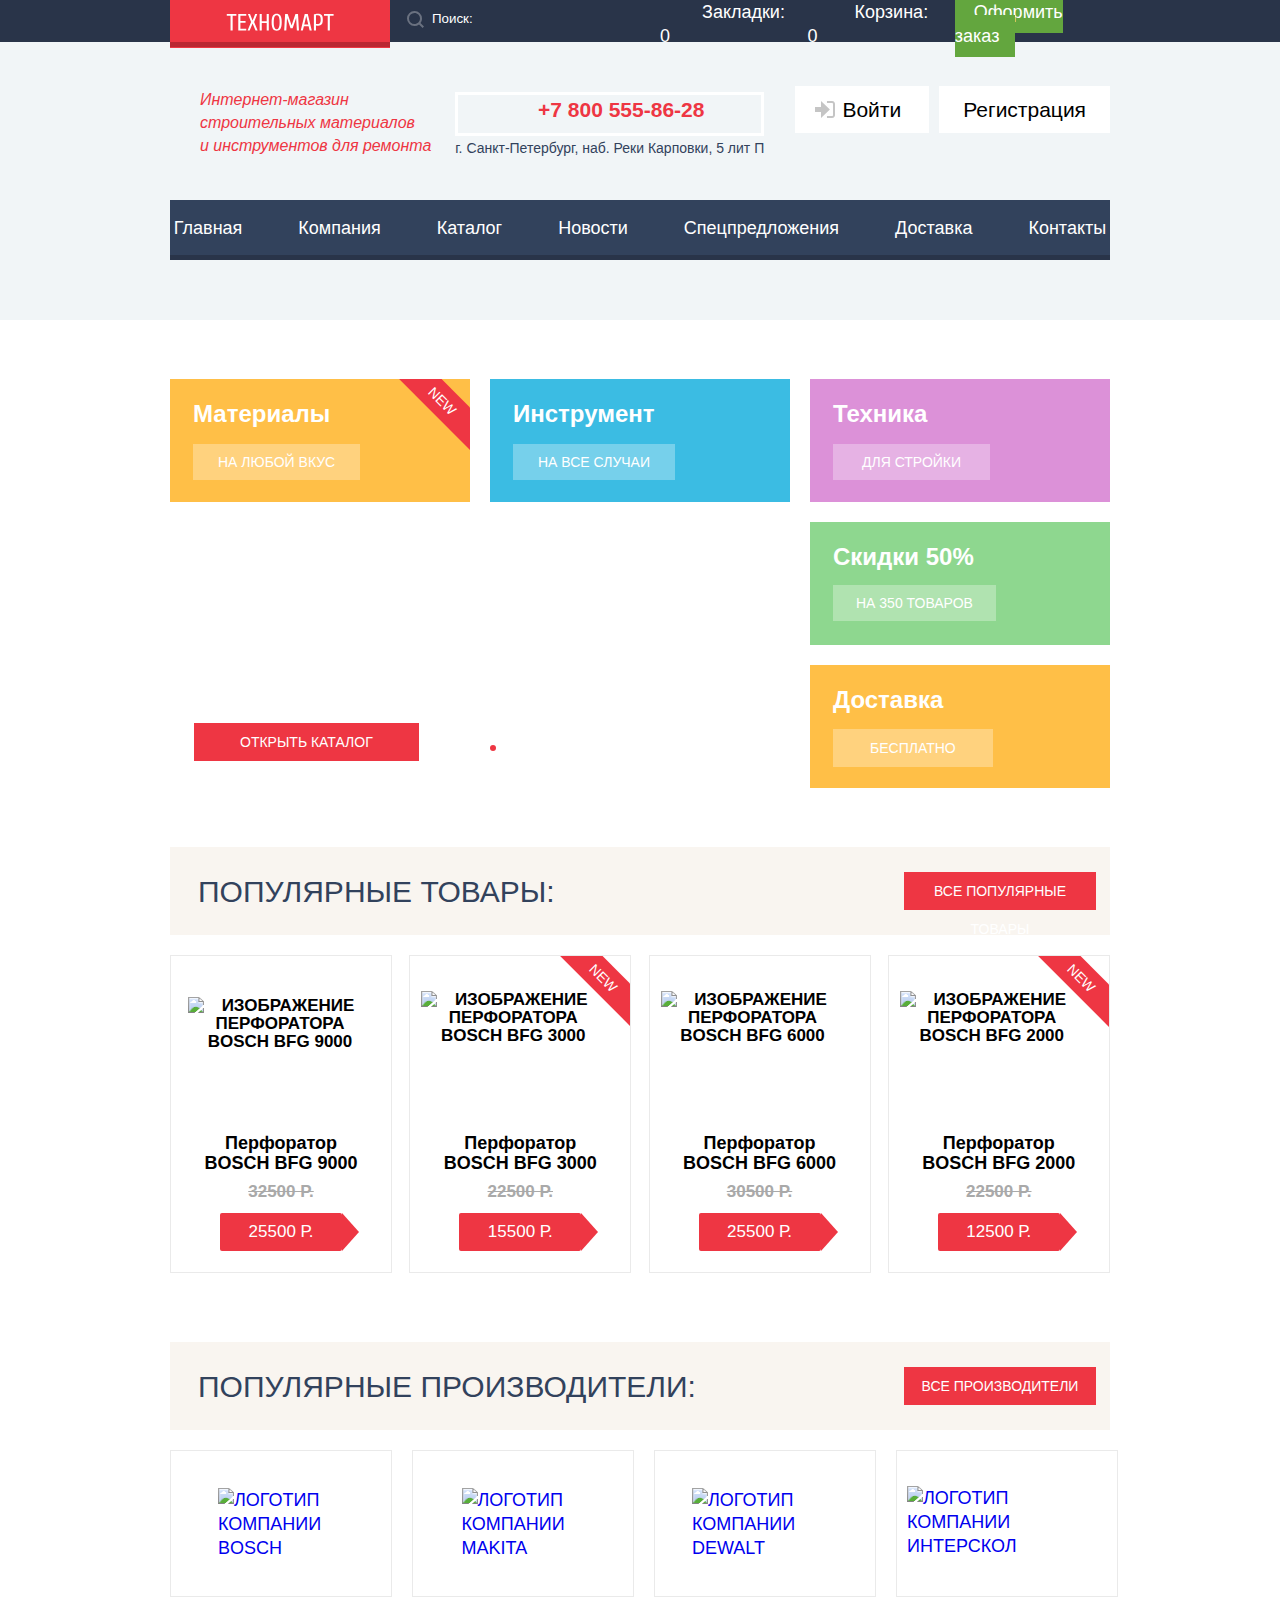
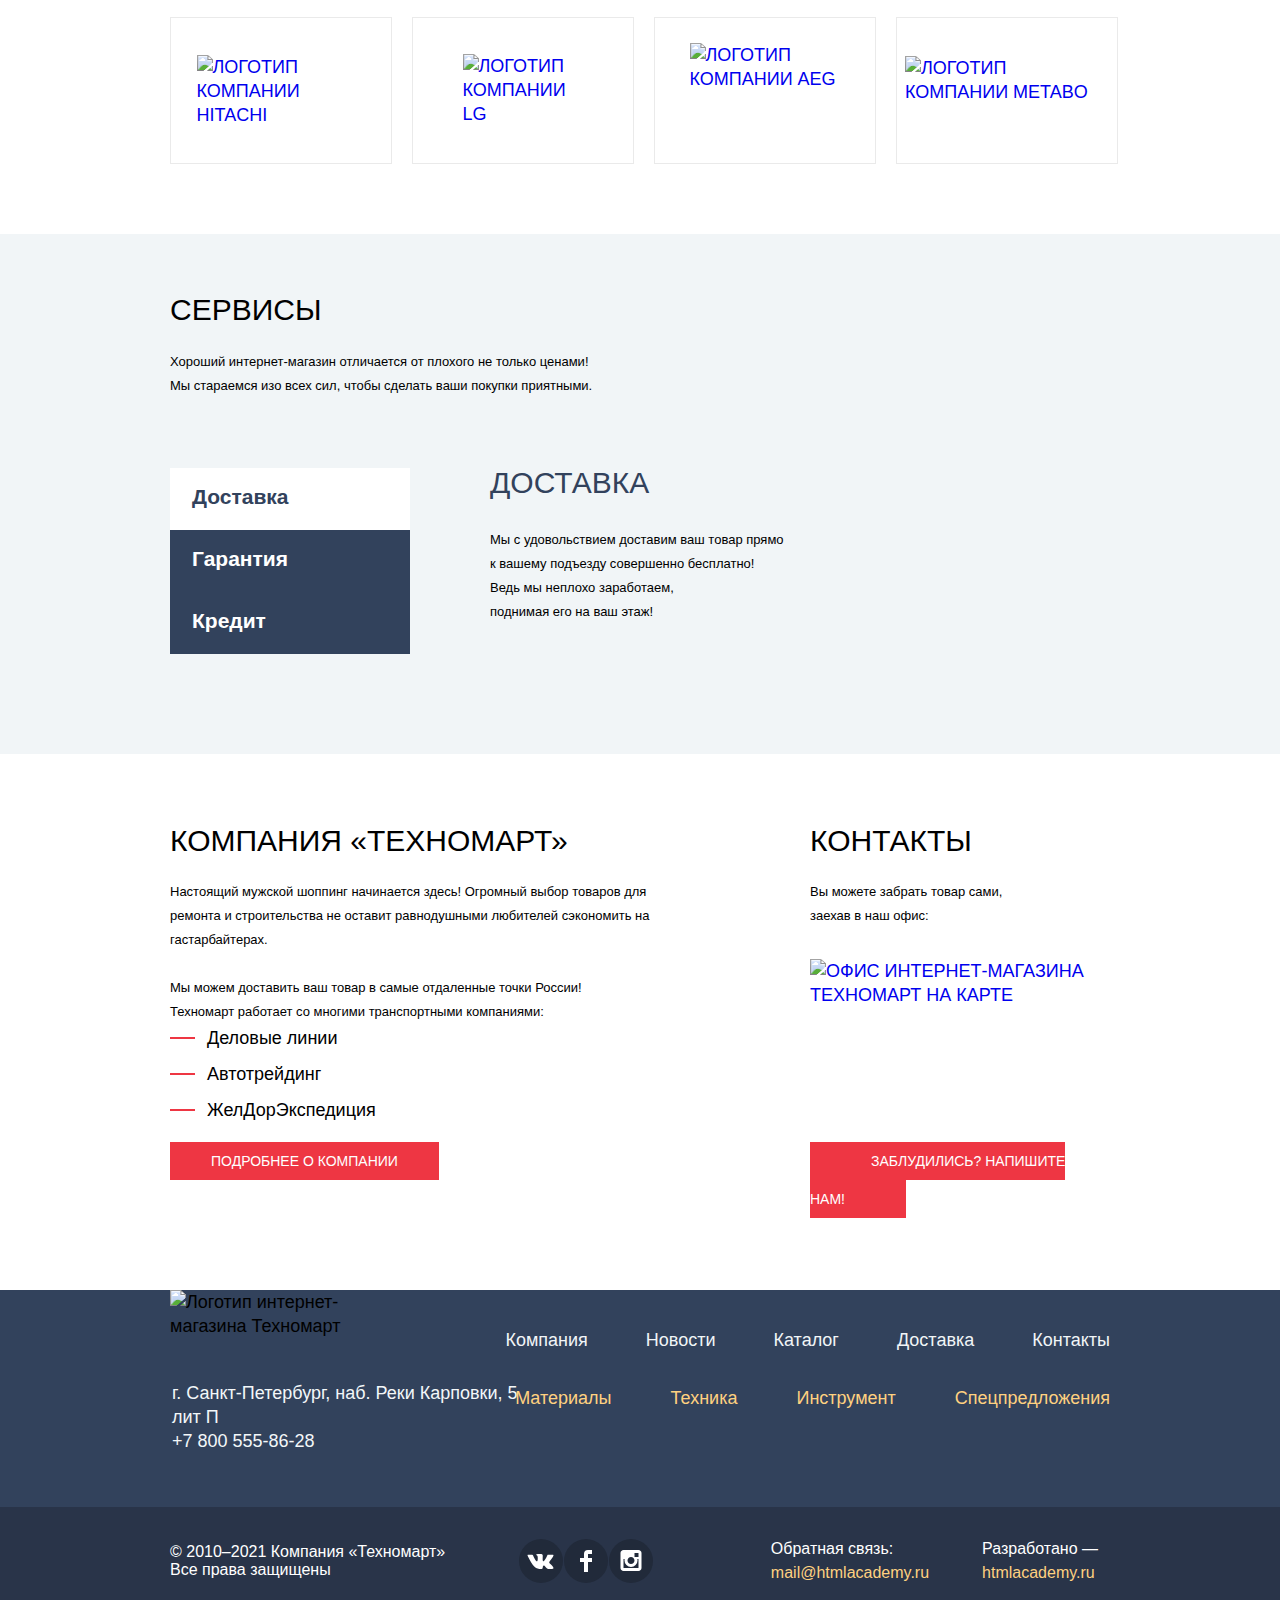
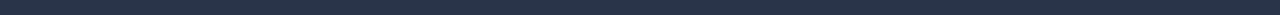
==== commit 278a4eb7: "переделал картинки в слайдаре" ====
--- a/index.html
+++ b/index.html
@@ -9,7 +9,7 @@
   <link rel="apple-touch-icon" href="img/favicon/icon-180.png">
   <link rel="manifest" href="manifest.webmanifest">
   <link rel="stylesheet" href="css/normalize.css">
-  <link rel="stylesheet" href="css/style.css">
+  <link rel="stylesheet" href="css/min.style.css">
   <title>HTML Academy: Техномарт</title>
 </head>
 
@@ -141,52 +141,48 @@
 
       <ul class="product__list">
 
-        <li class="product__item">
+        <li class="product__item new">
           <h3 class="product__title">Материалы</h3>
-          <span class="new new--active">new</span>
 
           <a class="product__btn" href="#">На любой вкус</a>
         </li>
 
         <li class="product__item">
           <h3 class="product__title">Инструмент</h3>
-          <span class="new">new</span>
 
           <a class="product__btn" href="#">На все случаи</a>
         </li>
 
         <li class="product__item">
           <h3 class="product__title">Техника</h3>
-          <span class="new">new</span>
 
           <a class="product__btn" href="#">Для стройки</a>
         </li>
 
         <li class="product__item">
           <h3 class="product__title">Скидки 50%</h3>
-          <span class="new">new</span>
 
           <a class="product__btn" href="#">На 350 товаров</a>
         </li>
 
         <li class="product__item">
           <h3 class="product__title">Доставка</h3>
-          <span class="new">new</span>
 
           <a class="product__btn" href="#">Бесплатно</a>
         </li>
 
         <li class="product__sliders">
 
-          <div class="product__slider__items">
-            <h3 class="product__slider__title">Дрели</h3>
-            <p class="product__slider__text">Соседям на радость!</p>
-          </div>
-
-          <div class="product__slider__items slider__active">
-            <h3 class="product__slider__title">Перфораторы</h3>
-            <p class="product__slider__text">Настоящие мужские игрушки</p>
-          </div>
+          <ul class="product__slider__list">
+            <li class="product__slider__items">
+              <h3 class="product__slider__title">Дрели</h3>
+              <p class="product__slider__text">Соседям на радость!</p>
+            </li>
+            <li class="product__slider__items slider__active">
+              <h3 class="product__slider__title">Перфораторы</h3>
+              <p class="product__slider__text">Настоящие мужские игрушки</p>
+            </li>
+          </ul>
 
           <button class="product__slider__btn slider__btn--back" type="button" aria-label="Назад" disabled></button>
           <button class="product__slider__btn slider__btn--forward" type="button" aria-label="Вперёд"></button>
@@ -220,11 +216,10 @@
 
         <li class="card card--preview">
           <div class="card__wrapper card__wrapper--img">
-            <img class="card__img" src="img/items/bosch-bfg-9000.jpg" width="184" height="164" alt="Изображение перфоратора BOSCH BFG 9000">
+            <img class="card__img card__img--big" src="img/items/bosch-bfg-9000.jpg" width="184" height="90" alt="Изображение перфоратора BOSCH BFG 9000">
           </div>
 
           <h3 class="card__title">Перфоратор BOSCH BFG 9000</h3>
-          <span class="new">new</span>
 
           <p class="card__price">32500 Р.</p>
           <button class="btn card__btn" type="button">25500 Р.</button>
@@ -235,13 +230,12 @@
           </div>
         </li>
 
-        <li class="card card--preview">
+        <li class="card card--preview new">
           <div class="card__wrapper card__wrapper--img">
-            <img class="card__img" src="img/items/bosch-bfg-3000.jpg" width="127" height="112" alt="Изображение перфоратора BOSCH BFG 3000">
+            <img class="card__img" src="img/items/bosch-bfg-3000.jpg" width="184" height="90" alt="Изображение перфоратора BOSCH BFG 3000">
           </div>
 
           <h3 class="card__title">Перфоратор BOSCH BFG 3000</h3>
-          <span class="new new--active">new</span>
 
           <p class="card__price">22500 Р.</p>
           <button class="btn card__btn" type="button">15500 Р.</button>
@@ -254,11 +248,10 @@
 
         <li class="card card--preview">
           <div class="card__wrapper card__wrapper--img">
-            <img class="card__img" src="img/items/bosch-bfg-6000.jpg" width="144" height="128" alt="Изображение перфоратора BOSCH BFG 6000">
+            <img class="card__img" src="img/items/bosch-bfg-6000.jpg" width="184" height="90" alt="Изображение перфоратора BOSCH BFG 6000">
           </div>
 
           <h3 class="card__title">Перфоратор BOSCH BFG 6000</h3>
-          <span class="new">new</span>
 
           <p class="card__price">30500 Р.</p>
           <button class="btn card__btn" type="button">25500 Р.</button>
@@ -269,13 +262,12 @@
           </div>
         </li>
 
-        <li class="card card--preview">
+        <li class="card card--preview new">
           <div class="card__wrapper card__wrapper--img">
-            <img class="card__img" src="img/items/bosch-bfg-2000.jpg" width="127" height="112" alt="Изображение перфоратора BOSCH BFG 2000">
+            <img class="card__img" src="img/items/bosch-bfg-2000.jpg" width="184" height="90" alt="Изображение перфоратора BOSCH BFG 2000">
           </div>
 
           <h3 class="card__title">Перфоратор BOSCH BFG 2000</h3>
-          <span class="new new--active">new</span>
 
           <p class="card__price">22500 Р.</p>
           <button class="btn card__btn" type="button">12500 Р.</button>
@@ -390,9 +382,8 @@
             <li class="services__slider__content">
               <h3>Кредит</h3>
               <p>
-                Кредит
                 Залезть в долговую яму стало проще!
-                Кредитные консультанты придут вам на помощь.
+                Кредитные&nbsp;консультанты&nbsp;придут вам на помощь.
               </p>
 
               <button class="btn btn--credit" type="submit">Отправить заявку</button>
@@ -434,7 +425,7 @@
           заехав&nbsp;в&nbsp;наш&nbsp;офис:
         </p>
 
-        <a class="contact__map" href="https://www.google.ru/maps">
+        <a class="contact__map" href="https://goo.gl/maps/HedURa4VyRGnFMug8">
           <img src="img/map-small.png" width="300" height="158" alt="Офис интернет-магазина Техномарт на карте">
         </a>
 
@@ -553,7 +544,7 @@
     <button class="btn btn--close" type="button"></button> <!-- для крестика закрытия -->
   </div>
 
-  <form class="modal form" action="#" method="POST">
+  <form class="modal form" action="https://echo.htmlacademy.ru" method="POST">
 
     <div class="form__container">
       <label class="form__name" for="userName">
@@ -579,7 +570,24 @@
       <button class="btn btn--submit" type="submit">Отправить</button>
     </div>
 
-    <button class="btn btn--close" type="button" aria-label="Закрыть"></button> <!-- для крестика закрытия -->
+    <button class="btn btn--close btn--close--form" type="button" aria-label="Закрыть форму"></button> <!-- для крестика закрытия -->
   </form>
+
+    <!-- popup -->
+    <div class="modal popup">
+
+      <p class="popup__text">Товар добавлен в корзину!</p>
+
+      <div class="popup__btn">
+        <a class="btn btn--checkout" href="#">оформить заказ</a>
+        <button class="btn btn--white" type="button">продолжить покупки</button>
+      </div>
+
+      <button class="btn btn--close btn--close--popup" type="button"></button> <!-- для крестика закрытия -->
+    </div>
+
+  <script src="script/min.alert.js"></script>
+  <script src="script/min.formModal.js"></script>
+  <script src="script/min.mapModal.js"></script>
 </body>
 </html>
--- a/css/min.style.css
+++ b/css/min.style.css
@@ -0,0 +1 @@
+@keyframes activeForm{0%{transform:translateY(-2000px)}50%{transform:translateY(-500px)}70%{transform:translateY(-300px)}to{transform:translateY(0)}}@keyframes shakeInput{0%,50%{transform:translateX(5px)}25%,75%{transform:translateX(-5px)}to{transform:translateX(0)}}@font-face{font-family:"Cuprum";font-display:swap;src:url(../fonts/cuprum.woff2) format("woff2"),url(../fonts/cuprum.woff) format("woff");font-style:normal;font-weight:400}@font-face{font-family:"Cuprum";font-display:swap;src:url(../fonts/cuprumbold.woff2) format("woff2"),url(../fonts/cuprumbold.woff) format("woff");font-style:normal;font-weight:700}@font-face{font-family:"Cuprum";font-display:swap;src:url(../fonts/cuprumbolditalic.woff2) format("woff2"),url(../fonts/cuprumbolditalic.woff) format("woff");font-style:italic;font-weight:700}@font-face{font-family:"Cuprum";font-display:swap;src:url(../fonts/cuprumitalic.woff2) format("woff2"),url(../fonts/cuprumitalic.woff) format("woff");font-style:italic;font-weight:400}@font-face{font-family:"PT Sans";font-display:swap;src:url(../fonts/ptsans.woff2) format("woff2"),url(../fonts/ptsans.woff) format("woff");font-style:normal;font-weight:400}@font-face{font-family:"PT Sans";font-display:swap;src:url(../fonts/ptsansbold.woff2) format("woff2"),url(../fonts/ptsansbold.woff) format("woff");font-style:normal;font-weight:700}:root{--basic-red:#EE3643;--basic-green:#63A63E;--basic-grey:#3D546F;--basic-greylight:#C5C5C5;--basic-bg:#F1F5F7;--basic-bg-dark:#293449;--basic-white:#ffffff;--basic-black:#000000;--basic-blue:#32425C;--special-yellow:#FFBF47;--special-blue:#3BBCE3;--special-lilac:#DC91D8;--special-greenlight:#8ED78F;--special-yellowlight:#FFD180;--success:#5FBB2D;--warning:#FFBF47;--error:#BA2732;--click:#161D29;--buy-click:#518534;--bookmark-click:#D8D8D8;--hover:#CA2C37;--line-through:#A9A9A9;--nav-click:#1D2739;--greylight:#EAEAEA;--bg-section:#F9F5F0;--address:#F3F7F9;--bg-icon:#212A3A;--modal:#F4F4F4;--filter-bg:#F7F3EC}.page{height:100%}.page__body{display:grid;grid-template-rows:min-content 1fr min-content;align-content:start;min-width:940px;min-height:100%;margin:0;padding:0;font-family:"Cuprum","Arial",sans-serif;font-style:normal;font-size:18px;font-weight:400;line-height:24px;text-transform:uppercase;color:var(--basic-black);background-color:var(--basic-white)}.page__body a{text-decoration:none}.page__body img{display:block;max-width:100%;height:auto}.page__body ul{list-style:none}.visually-hidden{position:absolute;width:1px;height:1px;margin:-1px;border:0;padding:0;white-space:nowrap;clip-path:inset(100%);clip:rect(0 0 0 0);overflow:hidden}.container{width:940px;margin:0 auto;padding:0 15px}.header__container{height:42px;background-color:var(--basic-bg-dark)}.header .container:nth-child(2){padding:46px 15px 60px}.header{display:grid;grid-template-rows:1fr min-content;font-family:"Cuprum","Arial",sans-serif;font-style:normal;font-size:18px;font-weight:400;line-height:24px;background-color:var(--basic-bg);text-transform:none;margin-bottom:59px}.header__inner{margin-bottom:15px}.header__top{display:flex}.logo{position:relative;background-color:var(--basic-red);padding:9px 56px}.logo::after,.logo:active{background-color:var(--error)}.logo::after{content:"";position:absolute;top:42px;left:0;width:220px;height:5px}.logo__img{fill:var(--basic-white);vertical-align:middle;width:108px;height:18px}.header__search{position:relative;max-width:270px}.header__search__input{width:230px;border:0;color:var(--basic-white);background-color:transparent;outline:0;padding:11px 0 11px 42px}.header__search__input::placeholder{color:var(--basic-white)}.header__search__input:active::placeholder,.header__search__input:focus::placeholder{color:var(--basic-black)}.header__search__input:active,.header__search__input:focus{color:var(--basic-black);background-color:var(--basic-white)}.header__search__icon{content:"";position:absolute;top:11px;left:17px;width:17px;height:17px;fill:var(--basic-white);opacity:.3}.header__cart--basket:hover::before,.header__cart--bookmark:hover::before,.header__search:hover .header__search__icon{opacity:1}.header__search__input:active+.header__search__icon,.header__search__input:focus+.header__search__icon{fill:var(--basic-red);opacity:1}.header__carts{display:flex;align-items:center;justify-content:flex-end;position:relative;max-width:450px;padding:0;margin:0}.header__carts a{color:var(--basic-white)}.header__carts .active{background-color:var(--basic-red)}.header__cart:active{background-color:var(--click)}.header__cart--bookmark{padding:11px 25px 11px 42px}.header__cart--basket::before,.header__cart--bookmark::before{content:"";position:absolute;top:13px;left:20px;width:14px;height:16px;opacity:.3;background-image:url(../img/icons/icon-bookmark.svg);background-position:0 0;background-repeat:no-repeat}.header__cart--basket{padding:11px 29px 11px 47px}.header__cart--basket--catalog{padding:11px 26px 11px 45px}.header__cart--basket::before{left:176px;background-image:url(../img/icons/icon-cart.svg)}.header__cart--arrange{padding:11px 16px 11px 19px;background-color:var(--basic-green)}.header__cart--arrange:focus,.header__cart--arrange:hover{background-color:var(--success)}.header__cart--arrange:active{background-color:var(--basic-green)}.header__info{display:flex;justify-content:space-between;align-items:center;margin-bottom:31px}.header__text{width:250px;font-family:"Cuprum","Arial",sans-serif;font-style:italic;font-size:16px;line-height:23px;font-weight:400;color:var(--basic-red);margin:0;padding-left:30px;padding-bottom:12px}.header__contact{text-align:center;padding-bottom:5px}.header__contact--catalog{padding-bottom:7px}.header__phone{position:relative;display:block;font-family:"Cuprum","Arial",sans-serif;font-style:normal;font-size:21px;line-height:30px;font-weight:700;color:var(--basic-red);border:3px solid var(--basic-white);text-transform:uppercase;padding-bottom:8px;padding-right:50px;padding-left:73px}.header__phone::before{content:"";position:absolute;top:5px;left:38px;width:19px;height:19px;background-image:url(../img/icons/icon-phone.svg);background-position:0 0;background-repeat:no-repeat}.header__address{margin:0;font-size:14px;color:var(--basic-blue)}.header__user{padding-bottom:5px;margin-left:10px}.user__profile{display:flex;align-items:center;background-color:var(--basic-white);margin-bottom:4px}.user__icon{width:20px;height:18px;fill:#c5c5c5;padding:13px 21px 13px 15px}.user__link{display:flex;align-items:center}.user__name{font-size:21px;line-height:21px;color:var(--basic-black);margin:0;padding:13px 7px 13px 0}.user__link:focus .user__icon,.user__link:hover .user__icon,.user__name:focus .user__icon,.user__name:hover .user__icon{fill:var(--basic-grey)}.user__link:active .user__icon{fill:var(--basic-greylight)}.user__name:active{color:var(--basic-greylight)}.user__btn{font-size:16px;text-align:center}.user__btn a{color:var(--basic-blue)}.user__btn a:nth-child(2){position:relative;margin-left:27px}.user__btn a:nth-child(2)::before{content:"";position:absolute;width:4px;height:4px;top:8px;left:-18px;border-radius:50%;background-color:var(--basic-blue)}.user__btn a:focus,.user__btn a:hover{color:var(--basic-red)}.user__btn a:active{color:var(--basic-greylight)}.header__logout--icon{width:20px;height:17px;fill:#c5c5c5;padding:7px 16px 0 14px}.header__logout--btn:focus .header__logout--icon,.header__logout--btn:hover .header__logout--icon{fill:var(--basic-grey)}.header__logout--btn:active .header__logout--icon{fill:var(--basic-greylight)}.header__btn{position:relative;padding-bottom:35px;margin-left:26px}.header__btn a{font-size:21px;line-height:21px;color:var(--basic-black);background-color:var(--basic-white)}.header__btn a:focus,.header__btn a:hover{color:var(--basic-red)}.header__btn a:active{color:var(--basic-greylight)}.header__btn--login{padding:12px 28px 12px 47px;margin-right:5px}.header__btn--icon{content:"";position:absolute;top:2px;left:20px;width:21px;height:17px;fill:var(--basic-greylight)}.header__btn--login:focus+.header__btn--icon,.header__btn--login:hover+.header__btn--icon{fill:var(--basic-grey)}.header__btn--login:active+.header__btn--icon{fill:var(--basic-greylight)}.header__btn--reg{padding:12px 24px}.header__nav{display:flex;flex-wrap:wrap;justify-content:center;align-items:center;height:55px;background-color:var(--basic-blue);border-bottom:5px solid var(--basic-bg-dark)}.navigation__items{display:flex;padding:0;margin:0}.navigation__link{color:var(--basic-white);padding:17px 28px 22px}.navigation__link:focus,.navigation__link:hover{background-color:var(--basic-bg-dark)}.navigation__link:active{opacity:.5;background-color:var(--nav-click)}.main__grid{display:grid;grid-template-columns:220px 1fr;grid-template-rows:repeat(3,min-content);margin-bottom:59px}.title{order:1;grid-column:1/-1;grid-row:2/3;font-size:30px;line-height:30px;font-weight:400;text-transform:uppercase;color:var(--basic-blue);background-color:var(--basic-bg);padding:30px 0 30px 29px;margin:13px 0 19px}.breadcrumbs{grid-column:1/-1;grid-row:1/2;display:flex;flex-wrap:wrap;justify-content:flex-start;padding:0;margin:0 0 4px}.breadcrumbs__item{position:relative;margin-right:42px}.breadcrumbs__item::after{content:"";position:absolute;top:5px;right:-24px;width:8px;height:14px;background-image:url(../img/icons/icon-right-small.svg);background-position:0 0;background-repeat:no-repeat}.breadcrumbs__item:last-child{margin-right:0}.breadcrumbs__item:last-child::after{display:none}.breadcrumbs__icon{width:14px;height:12px;fill:#c1c6ce}.breadcrumbs__link{font-family:"PT Sans","Arial",sans-serif;font-size:13px;line-height:18px;font-weight:400;color:var(--basic-black)}.filters{max-width:220px}.filter__title,.filters__title{font-family:"PT Sans","Arial",sans-serif;font-size:13px;line-height:18px;font-weight:400;text-transform:uppercase;color:var(--basic-black);background-color:var(--filter-bg)}.filters__title{padding:10px 151px 10px 18px;margin:0 0 15px}.cards__filter{display:flex;align-items:center;justify-content:space-between;width:700px;height:38px;font-family:"PT Sans","Arial",sans-serif;font-size:13px;line-height:18px;font-weight:400;margin:0 0 32px 20px;background-color:var(--filter-bg)}.cards__filter h3{margin-left:19px}.cards__filters__items{grid-column:2/3;grid-row:3/4;display:flex;padding:0;margin:0}.cards__filters__item:nth-child(2){margin-left:70px}.cards__filters__item:nth-child(3){margin-left:65px}.cards__filters__item:nth-child(4){margin-left:46px}.cards__filters__item:nth-child(5){margin-right:15px;margin-left:19px}.cards__filters__item:nth-child(4) .cards__filters__link,.cards__filters__item:nth-child(5) .cards__filters__link{border-bottom:none}.cards__filters__link{text-transform:uppercase;border-bottom:1px dotted var(--basic-red);color:rgba(0,0,0,.3)}.cards__filters__link:focus,.cards__filters__link:hover{color:var(--basic-black)}.cards__filters__link--active,.cards__filters__link:active{border-bottom:none;color:var(--basic-red)}.filter{font-family:"PT Sans","Arial",sans-serif}.filter fieldset{border:0;padding:0}.filter fieldset:nth-child(1){padding-bottom:25px}.filter fieldset:nth-child(1),.filter fieldset:nth-child(2){border-bottom:1px solid rgba(0,0,0,.1)}.filter fieldset:nth-child(1){margin:0 0 16px}.filter fieldset:nth-child(2){padding-bottom:10px;margin-bottom:17px}.filter fieldset:nth-child(3){margin:0 0 35px}.filter legend{font-size:17px;line-height:30px;font-weight:700;text-transform:uppercase}.filter__title--price{margin-bottom:11px}.filter__title--company{margin-bottom:15px}.filter__title--power{margin-bottom:20px}.filter label,.filter__btn{font-size:15px;line-height:19px;font-weight:400}.filter__btn{padding:10px 79px;cursor:pointer;font-size:13px;line-height:18px;color:var(--basic-black);border:1px solid #e5e5e5;text-transform:uppercase;background-color:transparent}.filter__btn:focus,.filter__btn:hover{border-color:var(--basic-greylight)}.filter__btn:active{border-color:var(--basic-red)}.filter__range__wrap{width:220px}.filter__range__controls{position:relative;padding:39px 20px;margin-bottom:9px;background-color:var(--filter-bg)}.filter__range__scale{height:2px;background-color:var(--basic-greylight)}.filter__range__bar{width:80%;height:2px;background-color:var(--basic-green)}.filter__range__toggle{position:absolute;top:30px;width:4px;height:4px;padding:0;cursor:grab;border:8px solid var(--basic-white);border-radius:50%;box-shadow:0 2px 1px 0 #cfcfcf;background-color:#ababab}.filter__range__toggle:active{cursor:grabbing}.filter__range__toggle--min{left:18px}.filter__range__toggle--max{right:40px}.filter__range input[type=text]{width:95px;height:38px;text-align:center;background-color:var(--filter-bg);border:0}.filter__range input[type=text]:focus::placeholder{opacity:0}.filter__range__price{display:flex;align-items:center;justify-content:space-between}.filter__range__price input{padding:0;width:95px}.filter__range__price input:focus{outline:0}.filter__range__price span{width:10px;height:1px;background-color:#444}.filter__checkbox{padding:0;margin:0}.filter__option{margin-bottom:20px;padding-left:35px}.filter__option label{position:relative;display:block;cursor:pointer;user-select:none}.filter__checkbox__input:disabled+label{opacity:.4;cursor:default}.filter__checkbox__input+label::before{content:"";position:absolute;left:-35px;top:0;width:19px;height:19px;border:2px solid var(--basic-greylight);border-radius:4px}.filter__checkbox__input:focus+label::before,.filter__checkbox__input:hover+label::before{border-color:#b5b5b5}.filter__checkbox__input:disabled+label::before{border-color:#b5b5b5;opacity:.3}.filter__checkbox__input:checked+label::before{width:27px;height:23px;border:0;background-image:url(../img/icons/checkbox-on.svg)}.filter__checkbox__input:checked:focus+label::before,.filter__checkbox__input:checked:hover+label::before{width:27px;height:23px;border:0;background-image:url(../img/icons/checkbox-on-hover.svg)}.filter__checkbox__input:checked:disabled+label::before{width:27px;height:23px;opacity:1;border:0;background-image:url(../img/icons/checkbox-on-disabled.svg)}.filter__radio{padding:0;margin:0}.filter__radio__item{margin-bottom:25px}.filter__radio__item:last-child{margin-bottom:3px}.filter__radio__input:disabled+label{opacity:.4}.filter__radio__input+label::before{content:"";position:absolute;left:-35px;top:4px;width:17px;height:17px;border:4px solid var(--basic-greylight);border-radius:50%}.filter__radio__input:focus+label::before,.filter__radio__input:hover+label::before{border-color:#b5b5b5}.filter__radio__input:disabled+label::before{border-color:#b5b5b5;opacity:.3;cursor:default}.filter__radio__input:checked+label::after{content:"";position:absolute;left:-27px;top:12px;width:9px;height:9px;background-color:var(--basic-greylight);border-radius:50%}.filter__radio__input:focus+label::after,.filter__radio__input:hover+label::after{background-color:#b5b5b5}.filter__radio__input:disabled+label::after{background-color:#b5b5b5;opacity:.3;cursor:default}.product{margin-bottom:59px}.product__list{display:grid;grid-template-columns:repeat(3,1fr);grid-template-rows:repeat(3,min-content);gap:20px;color:var(--basic-white);padding:0;margin:0}.product__item{position:relative;width:260px;height:83px;padding:20px 17px 20px 23px;overflow:hidden}.product__item:nth-child(1){grid-column:1/2;grid-row:1/2;background-color:var(--special-yellow);background-image:url(../img/product/icon-material.svg);background-position:83% 51%;background-repeat:no-repeat}.product__item:nth-child(2),.product__item:nth-child(3){grid-column:2/3;grid-row:1/2;background-color:var(--special-blue);background-image:url(../img/product/icon-tool.svg);background-position:86% 53%;background-repeat:no-repeat}.product__item:nth-child(3){grid-column:3/4;background-color:var(--special-lilac);background-image:url(../img/product/icon-tech.svg);background-position:86% 50%}.product__item:nth-child(3)>.product__btn{padding:10px 29px}.product__item:nth-child(4),.product__item:nth-child(5){grid-column:3/4;grid-row:2/3;background-color:var(--special-greenlight);background-image:url(../img/product/icon-sale.svg);background-position:81% 51%;background-repeat:no-repeat}.product__item:nth-child(4)>.product__btn{padding:10px 23px}.product__item:nth-child(4)>.product__title{margin-bottom:18px}.product__item:nth-child(5){grid-row:3/4;background-color:var(--special-yellow);background-image:url(../img/product/icon-delivery.svg);background-position:86% 52%}.product__item:nth-child(5)>.product__btn{padding:11px 37px}.product__title{font-size:24px;line-height:30px;font-weight:700;text-transform:none;margin:0 0 20px}.product__btn{font-size:14px;line-height:18px;font-weight:400;color:var(--basic-white);padding:10px 25px;background-color:rgba(255,255,255,.3)}.product__btn:focus,.product__btn:hover{background-color:rgba(197,197,197,.3)}.product__btn:active{background-color:rgba(169,169,169,.3)}.product__sliders{grid-column:1/3;grid-row:2/4;position:relative}.product__slider__list{padding:0;margin:0}.product__slider__items{display:none;width:570px;height:216px;padding:24px 26px 26px 24px;background-image:url(../img/slider-1.jpg);background-position:0 0;background-repeat:no-repeat}.product__slider__items:nth-child(1){background-image:url(../img/slider-2.jpg);background-position:0 0;background-repeat:no-repeat}.slider__active{display:block}.product__slider__title{font-size:36px;line-height:36px;font-weight:700;margin:0 0 5px}.product__slider__text{text-transform:none;margin:0}.product__slider__btn{position:absolute;top:46%;width:23px;height:41px;cursor:pointer;border:0;background-color:transparent}.slider__btn--back,.slider__btn--forward{background-image:url(../img/icons/icon-left.svg);background-position:0 0;background-repeat:no-repeat}.slider__btn--back{left:24px}.slider__btn--forward{right:20px;transform:rotate(180deg)}.product__slider__bullet{display:flex;position:absolute;bottom:13%;left:48%;padding:0;margin:0}.bullet__item{position:relative;width:10px;height:10px;cursor:pointer;margin-right:10px;border-radius:50%;background-color:var(--basic-white)}.bullet__item:last-child{margin-right:0}.bullet__item--active::before{content:"";position:absolute;top:2px;right:2px;width:6px;height:6px;border-radius:50%;background-color:var(--basic-red)}.btn--slider{position:absolute;bottom:27px;left:24px;line-height:38px;padding:10px 46px}.btn,.new::after{font-family:"Cuprum","Arial",sans-serif;font-size:14px;line-height:18px;background-color:var(--basic-red);color:var(--basic-white)}.new::after{content:"NEW";position:absolute;top:7px;right:-29px;padding:6px 40px;font-weight:400;transform:rotate(45deg);text-transform:uppercase}.btn{border:0;cursor:pointer}.btn:focus,.btn:hover{background-color:var(--hover)}.btn:active{background-color:var(--error)}.cards__list{display:grid;grid-template-columns:repeat(3,1fr);gap:17px;align-items:center;padding:0;margin:0 0 46px 20px;font-family:"PT Sans","Arial",sans-serif;font-weight:700;font-style:normal;font-size:17px;line-height:18px}.cards__list--preview{display:grid;grid-template-columns:repeat(4,1fr);text-align:center;padding:0;margin:0 0 69px}.section__title{display:flex;justify-content:space-between;align-items:center;background-color:var(--bg-section);margin-bottom:20px}.section__title h2{font-weight:400;font-size:30px;line-height:30px;color:var(--basic-blue);padding-left:28px;margin:30px 0 28px}.btn--title{width:192px;height:38px;line-height:38px;margin-right:14px;text-align:center}.card{position:relative;overflow:hidden;max-width:220px;padding:8px 0 21px;border:1px solid var(--greylight);text-align:center}.card:hover{box-shadow:0 4px 20px rgba(0,0,0,.15)}.card__wrapper{width:220px;height:142px}.card__wrapper--btn{opacity:0;position:absolute;top:0;left:0;display:flex;flex-direction:column;align-items:center;justify-content:center;padding-top:6px}.card:hover .card__wrapper--btn{opacity:1}.card:hover .card__wrapper--img{opacity:0}.card__img{margin:27px auto auto 11px}.card__img--big{padding-top:6px;padding-left:6px}.card__title{text-transform:none;font-size:18px;line-height:20px;color:var(--basic-black);padding:0 30px;margin:0 0 10px}.card__price{text-decoration:line-through;color:var(--line-through);margin:0 0 12px}.card__btn{position:relative;width:122px;height:38px;border-radius:2px;font-size:17px}.card__btn::after{content:"";position:absolute;top:0;left:100%;border-top:19px solid transparent;border-left:17px solid var(--basic-red);border-bottom:19px solid transparent}.card__btn:focus::after,.card__btn:hover::after{border-left:17px solid var(--hover)}.card__btn:active::after{border-left:17px solid var(--error)}.card__buy{position:relative;padding:8px 40px 8px 52px;margin-bottom:10px;text-transform:uppercase;background-color:var(--basic-green);border-radius:2px;border-bottom:3px solid var(--buy-click)}.card__buy:focus,.card__buy:hover{background-color:var(--success)}.card__buy:active{background-color:var(--buy-click)}.card__buy::after{content:"";position:absolute;top:10px;left:30px;width:15px;height:15px;opacity:.3;background-image:url(../img/icons/icon-cart.svg);background-position:0 0;background-repeat:no-repeat}.card__bookmark{padding:7px 30px;text-transform:uppercase;background-color:var(--basic-white);color:var(--basic-blue);border:3px solid var(--basic-green);border-radius:2px}.card__bookmark:focus,.card__bookmark:hover{border-color:var(--basic-blue);background-color:var(--basic-white)}.card__bookmark:active{color:var(--bookmark-click);border-color:var(--bookmark-click);background-color:var(--basic-white)}.company{margin-bottom:70px}.company__list{display:grid;grid-template-columns:repeat(4,1fr);gap:20px;padding:0;margin:0}.company__item{display:flex;align-items:center;justify-content:center;width:220px;height:145px;border:1px solid var(--greylight)}.company__item:active,.company__item:hover{box-shadow:0 4px 20px rgba(0,0,0,.15)}.company__item:active{opacity:.5}.services{padding-top:36px;padding-bottom:100px;background-color:var(--basic-bg)}.services__text,.services__title{font-weight:400;color:var(--basic-black)}.services__title{font-size:30px;line-height:30px;margin-bottom:25px}.services__text{font-family:"PT Sans","Arial",sans-serif;font-size:13px;line-height:24px;font-style:normal;text-transform:none;margin:0 45% 70px 0}.services__sliders{display:grid;grid-template-columns:240px 1fr;align-items:center;min-height:185px}.services__slider:nth-child(1){position:relative;width:240px;grid-column:1/2;background-color:var(--basic-blue);padding:0;margin:0}.services__slider:nth-child(1)::after{content:"";position:absolute;top:-47px;right:0;width:10px;height:279px;background-image:url(../img/services/gradient.png);background-position:0 0;background-repeat:no-repeat}.services__slider:nth-child(2){grid-column:2/-1;position:relative;padding:0;margin:0 0 0 80px}.services__slider__content{display:none;margin-bottom:29px}.services__slider__content:nth-child(1){background-image:url(../img/services/delivery.png);background-position:151px 20px;background-repeat:no-repeat}.services__slider__content:nth-child(2){background-image:url(../img/services/guarantee.png);background-position:239px 0;background-repeat:no-repeat}.services__slider__content:nth-child(3)::after{content:"";position:absolute;top:0;right:-13px;width:468px;height:261px;background-image:url(../img/services/credit.png);background-position:0 0;background-repeat:no-repeat}.services__slider--active{display:block}.services__slider__content h3,.services__slider__content p{margin:0}.services__slider__content h3{margin-bottom:30px;font-size:30px;line-height:30px;font-weight:400;color:var(--basic-blue)}.services__slider__content:nth-child(2) h3{margin-bottom:24px}.services__slider__content p{position:relative;z-index:1;font-family:"PT Sans","Arial",sans-serif;font-size:13px;line-height:24px;font-weight:400;font-style:normal;text-transform:none;color:var(--basic-black);margin-right:50%}.services__slider__btn{width:100%;border:0;font-family:inherit;font-size:21px;line-height:30px;font-weight:700;color:var(--basic-white);background-color:inherit;text-align:left;padding:14px 22px 18px}.services__slider__btn:hover{color:var(--basic-white);background-color:var(--basic-bg-dark)}.services__slider__btn:active,.services__slider__btn:focus{color:var(--basic-blue);background-color:var(--basic-white)}.services__slider__btn--active{color:var(--basic-blue);background-color:var(--basic-white)}.btn--credit{text-transform:uppercase;border-radius:2px;padding:10px 45px;margin-top:24px}.grid{display:grid;grid-template-columns:1fr 300px;margin:47px auto 72px}.about{grid-column:1/2}.about,.contact{color:var(--basic-black)}.about h2,.contact h2{font-size:30px;line-height:30px;font-weight:400;margin-bottom:24px}.about p{font-family:"PT Sans","Arial",sans-serif;font-size:13px;font-weight:400}.about .about__partners,.about p,.contact p{line-height:24px;text-transform:none}.contact p{font-family:"PT Sans","Arial",sans-serif;font-size:13px;font-weight:400;margin-right:15px;margin-top:0;margin-bottom:31px}.about__text{margin:0 140px 2px 0}.about .about__partners{font-size:18px;padding:0;margin:0}.about__item{display:flex;align-items:center;margin-bottom:12px}.about__item:last-child{margin-bottom:20px}.about__item::before{content:"";display:block;width:25px;height:2px;margin-right:12px;background-color:var(--basic-red)}.about__item:nth-child(2)::before{top:42px}.about__item:nth-child(3)::before{top:74px}.btn--about{line-height:38px;padding:11px 41px}.contact__map{display:block;margin-bottom:25px}.btn--contact{line-height:38px;padding:11px 61px}.pagination{grid-column:2/-1;grid-row:5/6;display:flex;padding:0;margin:0 0 0 20px}.pagination__item{display:flex;justify-content:center;align-items:center;width:38px;height:38px;border:1px solid #e5e5e5;border-radius:2px;margin-right:8px}.pagination__item:last-child{width:140px;height:38px;margin-right:0}.pagination__item:focus,.pagination__item:hover{border-color:var(--basic-greylight)}.pagination__item:active{border-color:var(--basic-red)}.description p,.pagination__link{font-family:"PT Sans","Arial",sans-serif;font-size:13px}.pagination__active,.pagination__link{display:flex;justify-content:center;align-items:center;width:38px;height:38px}.pagination__link{line-height:18px;font-weight:400;color:var(--basic-black)}.pagination__active{color:var(--basic-white);background-color:var(--basic-red)}.description{grid-column:1/-1;grid-row:6/7;color:var(--basic-black);background-color:var(--basic-bg);padding:64px 0 70px}.description h2{font-size:30px;line-height:30px;font-weight:400;text-transform:uppercase;margin:0 0 25px}.description p{line-height:24px;margin:0}.description p,.footer{text-transform:none}.footer__top{background-color:var(--basic-blue)}.footer__top--grid{display:grid;grid-template-columns:350px 1fr 1fr;grid-template-rows:90px 1fr}.footer__logo{grid-column:1/2;grid-row:1/2}.footer__nav{grid-column:2/-1;grid-row:1/2;display:flex;justify-content:flex-end;align-items:center;padding:10px 0 0;margin:0}.nav__item{margin-left:58px}.nav__item:first-child,.subnav__item:first-child{margin-left:0}.nav__link{color:var(--basic-bg)}.footer__address{font-style:normal;color:var(--address);padding:1px 0 0 2px;margin-bottom:54px}.footer__subnav{grid-column:2/-1;grid-row:2/3;display:flex;justify-content:flex-end;align-items:flex-start;padding:6px 0 0;margin:0}.subnav__item{margin-left:59px}.footer__contact a,.footer__developer a,.subnav__link{color:var(--special-yellowlight)}.footer__contact a:focus,.footer__contact a:hover,.footer__developer a:focus,.footer__developer a:hover,.nav__link:focus,.nav__link:hover,.subnav__link:focus,.subnav__link:hover{text-decoration:underline}.nav__link:active,.subnav__link:active{text-decoration:none;opacity:.5}.footer__bottom{padding:30px 0;background-color:var(--basic-bg-dark)}.footer__bottom--grid{display:flex;align-items:center}.footer__copyright{width:100%;font-size:16px;line-height:18px;color:var(--basic-white);margin:0 40px 0 0}.social{display:flex;padding:0;margin:0}.social__icon:nth-child(2){margin:0 1px}.social__link{display:flex;justify-content:center;align-items:center;width:44px;height:44px;background-color:var(--bg-icon);border-radius:50%}.social__link:hover{background-color:var(--basic-red)}.social__vk{display:block;fill:#fff;height:16px}.social__fb,.social__inst{display:block;fill:#fff;height:22px}.social__inst{height:21px}.footer__contact{margin-left:118px}.footer__developer{margin-left:53px;padding-right:12px}.footer__contact,.footer__developer{font-size:16px;color:var(--basic-white);margin-top:0;margin-bottom:0}.footer__contact a:active,.footer__developer a:active{text-decoration:none;color:var(--basic-red)}.modal{position:fixed;top:0;right:0;bottom:0;left:0;margin:auto}.modal__map{display:none;width:943px;top:18%;bottom:auto;right:1%;z-index:2;border-top:7px solid var(--basic-red);box-shadow:0 4px 20px rgba(0,0,0,.15)}.modal__map--active{display:block;animation:activeForm .3s}.modal__map iframe{position:absolute;top:0;left:0;border:0}.form{display:none;width:620px;top:20%;bottom:auto;right:1%;z-index:2;border-top:7px solid var(--basic-red);background-color:var(--basic-white);box-shadow:0 4px 20px rgba(0,0,0,.15);text-transform:none}.form--active{display:block;animation:activeForm .2s}.form input{height:40px}.form input,.form textarea{border:2px solid var(--line-through);border-radius:2px;margin-top:9px}.form input::placeholder,.form textarea::placeholder{font-family:"PT Sans","Arial",sans-serif;font-size:13px;line-height:24px;color:var(--line-through);padding-left:9px}.form__container{display:grid;grid-template-columns:repeat(2,1fr);grid-template-rows:73px 1fr;gap:20px;margin-bottom:5px;padding:37px 80px}.form .form__error{border-color:var(--basic-red);animation:shakeInput .2s}.form__email,.form__name{grid-column:1/2;grid-row:1/2;display:flex;flex-direction:column}.form__email{grid-column:2/-1}.form__email,.form__name{padding-top:5px;padding-left:1px}.form__message{grid-column:1/-1;grid-row:2/-1;display:flex;flex-direction:column;padding-left:1px}.form__bottom{display:flex;justify-content:center;align-items:center;height:112px;background-color:var(--modal)}.btn--submit{width:460px;height:38px;text-transform:uppercase}.btn--close{position:absolute;top:15px;right:22px;width:21px;height:21px;border:0;background-color:transparent}.btn--close:active,.btn--close:focus,.btn--close:hover{background-color:transparent}.btn--close::after,.btn--close::before{content:"";position:absolute;width:25px;height:3px;background-color:var(--basic-red)}.btn--close::before{transform:rotate(45deg)}.btn--close::after{transform:rotate(-45deg)}.popup{flex-direction:column;display:none;top:25%;width:620px;bottom:auto;left:31px;z-index:2;border-top:7px solid var(--basic-red);background-color:var(--basic-white);box-shadow:0 20px 40px rgba(41,52,73,.75)}.popup--active{display:flex}.popup__text{height:170px;text-transform:none;font-size:24px;line-height:170px;font-weight:700;margin:0 auto}.popup__text::before{content:"";position:absolute;top:55px;left:81px;width:66px;height:66px;background-image:url(../img/icons/icon-mark.svg);background-position:0 0;background-repeat:no-repeat}.popup__btn{display:flex;justify-content:center;align-items:center;width:620px;height:102px;background-color:#f1f1f1;padding-bottom:10px}.btn--checkout{padding:10px 40px 10px 55px;margin-right:10px}.btn--white{cursor:pointer;padding:10px 30px;text-transform:uppercase;color:var(--basic-black);background-color:var(--basic-white)}.btn--white:focus,.btn--white:hover{background-color:#e5e5e5}.btn--white:active{color:var(--basic-white);background-color:var(--basic-greylight)}
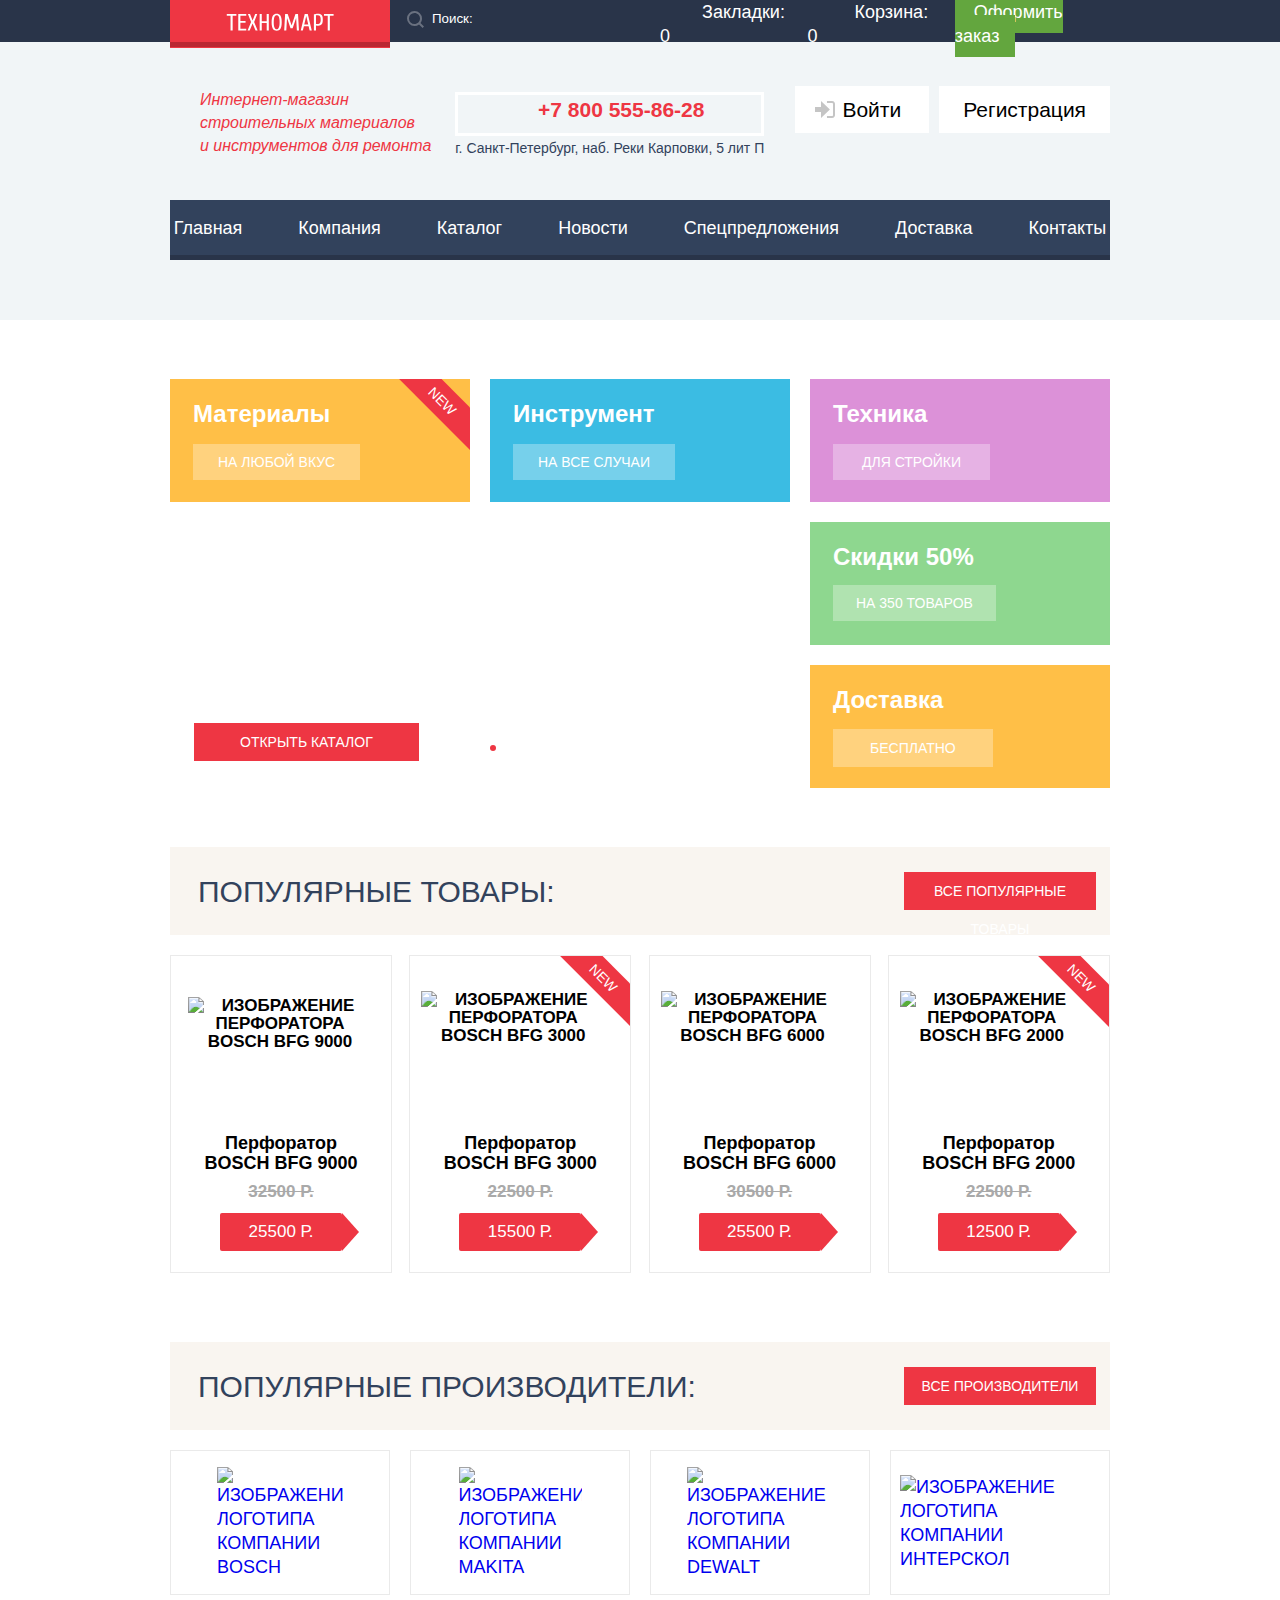
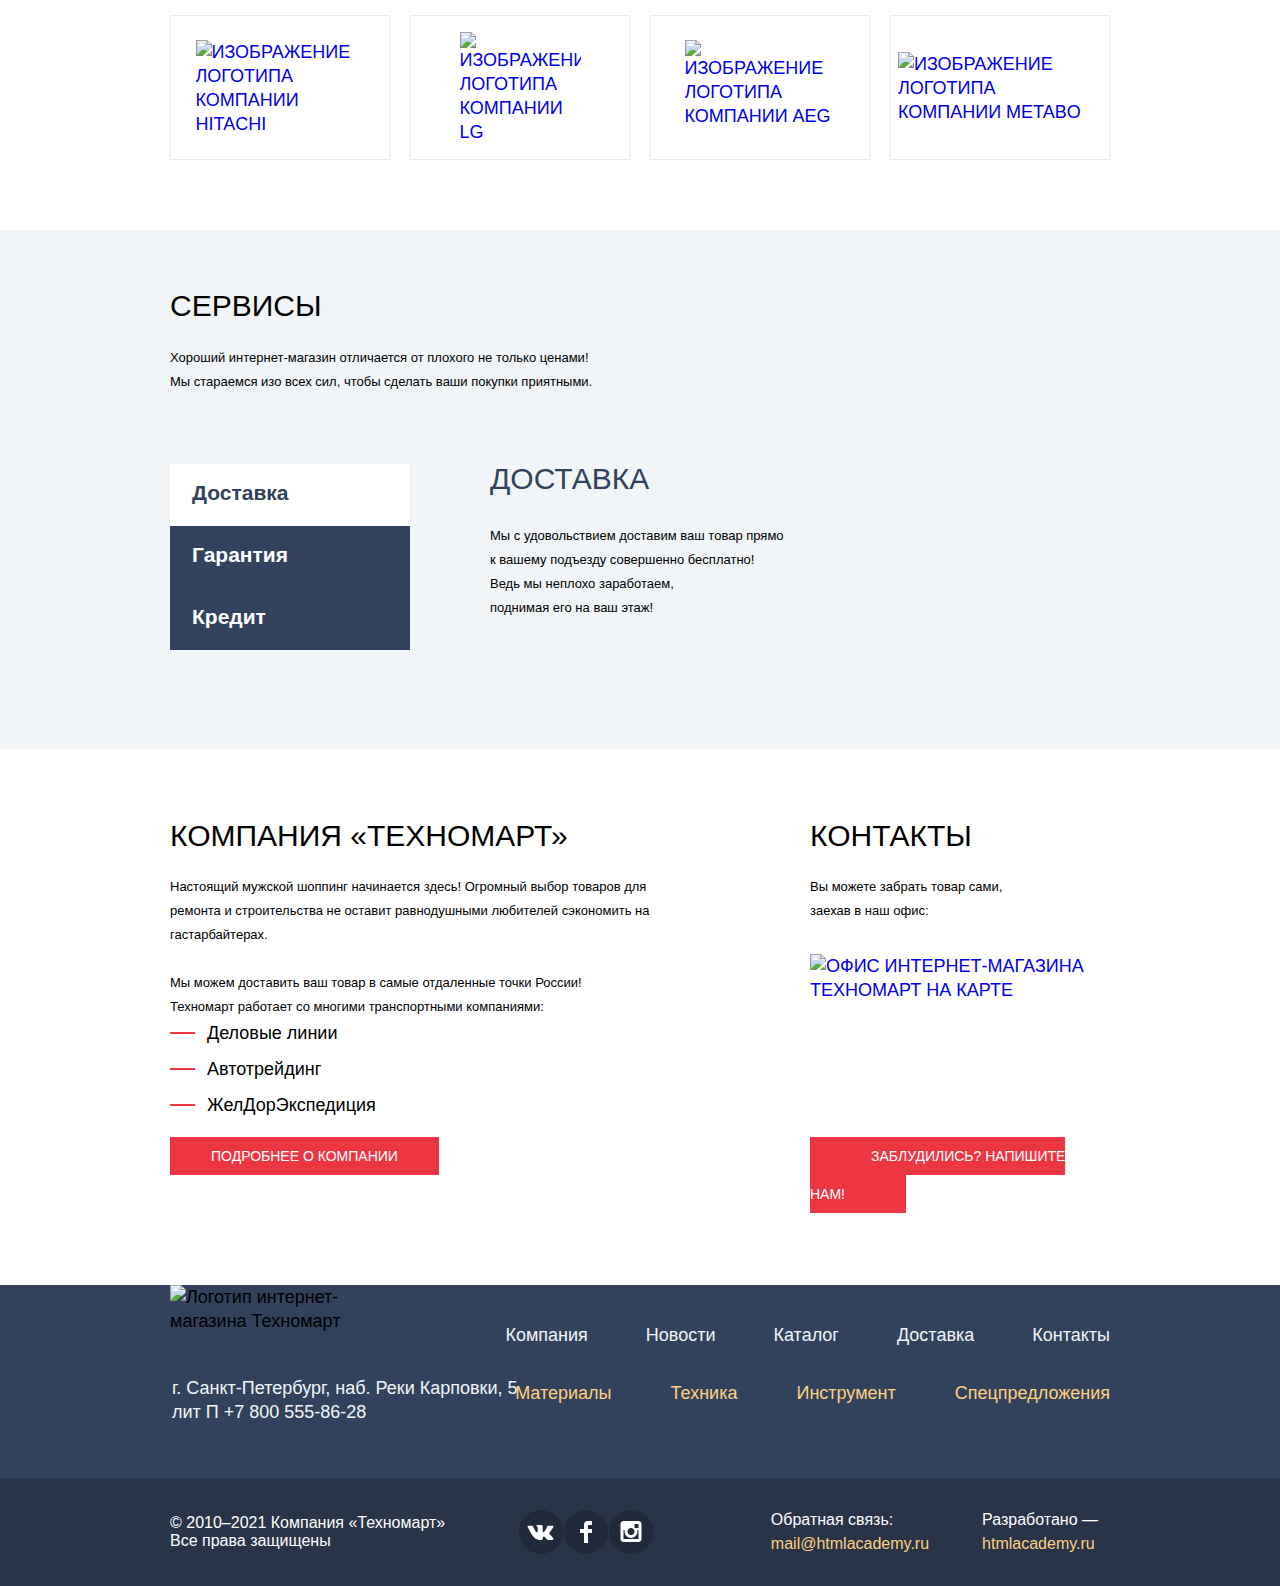
==== commit 20260483: "исправил ошибки" ====
--- a/index.html
+++ b/index.html
@@ -9,7 +9,7 @@
   <link rel="apple-touch-icon" href="img/favicon/icon-180.png">
   <link rel="manifest" href="manifest.webmanifest">
   <link rel="stylesheet" href="css/normalize.css">
-  <link rel="stylesheet" href="css/min.style.css">
+  <link rel="stylesheet" href="css/style.min.css">
   <title>HTML Academy: Техномарт</title>
 </head>
 
@@ -48,18 +48,18 @@
   <header class="header">
     <div class="header__container">
       <div class="header__top container">
-        <a class="logo" href="#">
-          <svg class="logo__img">
+        <a class="logo" href="#" aria-label="Логотип интернет-магазина ТехноМарт">
+          <svg aria-hidden="true" class="logo__img">
             <use xlink:href="#logo"></use>
           </svg>
         </a>
 
         <form class="header__search" action="#" method="GET">
           <input class="header__search__input" type="text" placeholder="Поиск:">
-          <svg class="header__search__icon">
+          <svg aria-hidden="true" class="header__search__icon">
             <use xlink:href="#search__icon"></use>
           </svg>
-          <button class="visually-hidden" type="submit"></button>
+          <button class="visually-hidden" type="submit" aria-label="Поиск"></button>
         </form>
 
         <ul class="header__carts">
@@ -93,7 +93,7 @@
         </div>
 
         <div class="header__btn">
-          <svg class="header__btn--icon">
+          <svg aria-hidden="true" class="header__btn--icon">
             <use xlink:href="#login"></use>
           </svg>
           <a class="header__btn--login" href="#">Войти</a>
@@ -184,8 +184,8 @@
             </li>
           </ul>
 
-          <button class="product__slider__btn slider__btn--back" type="button" aria-label="Назад" disabled></button>
-          <button class="product__slider__btn slider__btn--forward" type="button" aria-label="Вперёд"></button>
+          <button class="product__slider__btn slider__btn--back" type="button" aria-label="Назад"></button>
+          <button class="product__slider__btn slider__btn--forward" type="button" aria-label="Вперёд" disabled></button>
 
           <ul class="product__slider__bullet bullet">
             <li class="bullet__item">
@@ -292,43 +292,43 @@
 
       <ul class="company__list">
         <li class="company__item">
-          <a href="https://www.bosch.ru/">
-            <img src="img/logo/bosch.png" width="126" height="37" alt="Логотип компании Bosch">
-          </a>
-        </li>
-        <li class="company__item">
-          <a href="https://www.makita.ru/">
-            <img src="img/logo/makita.png" width="123" height="40" alt="Логотип компании Makita">
-          </a>
-        </li>
-        <li class="company__item">
-          <a href="https://shop.dewalt.ru/">
-            <img src="img/logo/dewalt.png" width="146" height="44" alt="Логотип компании DeWALT">
-          </a>
-        </li>
-        <li class="company__item">
-          <a href="https://www.interskol.ru/">
-            <img src="img/logo/interskol.png" width="200" height="76" alt="Логотип компании Интерскол">
-          </a>
-        </li>
-        <li class="company__item">
-          <a href="https://www.hitachi.ru/ru">
-            <img src="img/logo/hitachi.png" width="169" height="31" alt="Логотип компании Hitachi">
-          </a>
-        </li>
-        <li class="company__item">
-          <a href="https://www.lg.com/ru">
-            <img src="img/logo/lg.png" width="121" height="73" alt="Логотип компании LG">
-          </a>
-        </li>
-        <li class="company__item">
-          <a href="https://www.aeg.ru/">
-            <img src="img/logo/aeg.png" width="151" height="96" alt="Логотип компании AEG">
-          </a>
-        </li>
-        <li class="company__item">
-          <a href="https://www.metabo.com/ru/ru/">
-            <img src="img/logo/metabo.png" width="204" height="69" alt="Логотип компании Metabo">
+          <a class="company__link" href="https://www.bosch.ru/" aria-label="Ссылка на официальный сайт компании Bosch">
+            <img src="img/logo/bosch.png" width="126" height="37" alt="Изображение логотипа компании Bosch">
+          </a>
+        </li>
+        <li class="company__item">
+          <a class="company__link" href="https://www.makita.ru/" aria-label="Ссылка на официальный сайт компании Makita">
+            <img src="img/logo/makita.png" width="123" height="40" alt="Изображение логотипа компании Makita">
+          </a>
+        </li>
+        <li class="company__item">
+          <a class="company__link" href="https://shop.dewalt.ru/" aria-label="Ссылка на официальный сайт компании DeWALT">
+            <img src="img/logo/dewalt.png" width="146" height="44" alt="Изображение логотипа компании DeWALT">
+          </a>
+        </li>
+        <li class="company__item">
+          <a class="company__link" href="https://www.interskol.ru/" aria-label="Ссылка на официальный сайт компании Интерскол">
+            <img src="img/logo/interskol.png" width="200" height="76" alt="Изображение логотипа компании Интерскол">
+          </a>
+        </li>
+        <li class="company__item">
+          <a class="company__link" href="https://www.hitachi.ru/ru" aria-label="Ссылка на официальный сайт компании Hitachi">
+            <img src="img/logo/hitachi.png" width="169" height="31" alt="Изображение логотипа компании Hitachi">
+          </a>
+        </li>
+        <li class="company__item">
+          <a class="company__link" href="https://www.lg.com/ru" aria-label="Ссылка на официальный сайт компании LG">
+            <img src="img/logo/lg.png" width="121" height="73" alt="Изображение логотипа компании LG">
+          </a>
+        </li>
+        <li class="company__item">
+          <a class="company__link" href="https://www.aeg.ru/" aria-label="Ссылка на официальный сайт компании AEG">
+            <img src="img/logo/aeg.png" width="151" height="96" alt="Изображение логотипа компании AEG">
+          </a>
+        </li>
+        <li class="company__item">
+          <a class="company__link" href="https://www.metabo.com/ru/ru/" aria-label="Ссылка на официальный сайт компании Metabo">
+            <img src="img/logo/metabo.png" width="204" height="69" alt="Изображение логотипа компании Metabo">
           </a>
         </li>
 
@@ -425,11 +425,11 @@
           заехав&nbsp;в&nbsp;наш&nbsp;офис:
         </p>
 
-        <a class="contact__map" href="https://goo.gl/maps/HedURa4VyRGnFMug8">
+        <a class="contact__map" href="https://goo.gl/maps/HedURa4VyRGnFMug8" aria-label="Ссылка на интерактивную карту с адресом нашего офиса">
           <img src="img/map-small.png" width="300" height="158" alt="Офис интернет-магазина Техномарт на карте">
         </a>
 
-        <a class="btn btn--contact" href="#">Заблудились? Напишите нам!</a>
+        <a class="btn btn--contact" href="form.html">Заблудились? Напишите нам!</a>
       </section>
     </div> <!-- /container -->
 
@@ -461,7 +461,7 @@
         </ul>
 
         <address class="footer__address">
-          г. Санкт-Петербург, наб. Реки Карповки, 5 лит П <br>
+          г. Санкт-Петербург, наб. Реки Карповки, 5 лит П
           +7 800 555-86-28
         </address>
 
@@ -493,22 +493,22 @@
 
         <ul class="footer__social social">
           <li class="social__icon">
-            <a class="social__link" href="https://vk.com/">
-              <svg class="social__vk">
+            <a class="social__link" href="https://vk.com/" aria-label="Вконтакте">
+              <svg aria-hidden="true" class="social__vk">
                 <use xlink:href="#vk"></use>
               </svg>
             </a>
           </li>
           <li class="social__icon">
-            <a class="social__link" href="https://facebook.com/">
-              <svg class="social__fb">
+            <a class="social__link" href="https://facebook.com/" aria-label="Фейсбук">
+              <svg aria-hidden="true" class="social__fb">
                 <use xlink:href="#facebook"></use>
               </svg>
             </a>
           </li>
           <li class="social__icon">
-            <a class="social__link" href="https://instagram.com/">
-              <svg class="social__inst">
+            <a class="social__link" href="https://instagram.com/" aria-label="Инстаграм">
+              <svg aria-hidden="true" class="social__inst">
                 <use xlink:href="#instagram"></use>
               </svg>
             </a>
@@ -535,13 +535,13 @@
 
   <!-- modal -->
   <div class="modal modal__map">
-    <a href="https://goo.gl/maps/HedURa4VyRGnFMug8">
+    <a href="https://goo.gl/maps/HedURa4VyRGnFMug8" aria-label="Ссылка на интерактивную карту с адресом нашего офиса">
       <img src="img/map-big.png" width="943" height="449" alt="Офис интернет-магазина Техномарт на увеличенной карте">
     </a>
 
     <iframe src="https://www.google.com/maps/embed?pb=!1m18!1m12!1m3!1d1996.8224465563626!2d30.315220216221178!3d59.96826866667002!2m3!1f0!2f0!3f0!3m2!1i1024!2i768!4f13.1!3m3!1m2!1s0x4696310fca5afc31%3A0x5f2ac55f567b2400!2sHTML%20Academy!5e0!3m2!1sru!2sru!4v1623971203628!5m2!1sru!2sru" width="943" height="449" style="border:0;" allowfullscreen="" loading="lazy" title="Офис компании по адресу набережная реки Карповки, 5, литера П, Санкт-Петербург"></iframe>
 
-    <button class="btn btn--close" type="button"></button> <!-- для крестика закрытия -->
+    <button class="btn btn--close" type="button" aria-label="Закрыть карту"></button>
   </div>
 
   <form class="modal form" action="https://echo.htmlacademy.ru" method="POST">
@@ -570,7 +570,7 @@
       <button class="btn btn--submit" type="submit">Отправить</button>
     </div>
 
-    <button class="btn btn--close btn--close--form" type="button" aria-label="Закрыть форму"></button> <!-- для крестика закрытия -->
+    <button class="btn btn--close btn--close--form" type="button" aria-label="Закрыть форму"></button>
   </form>
 
     <!-- popup -->
@@ -583,11 +583,11 @@
         <button class="btn btn--white" type="button">продолжить покупки</button>
       </div>
 
-      <button class="btn btn--close btn--close--popup" type="button"></button> <!-- для крестика закрытия -->
-    </div>
-
-  <script src="script/min.alert.js"></script>
-  <script src="script/min.formModal.js"></script>
-  <script src="script/min.mapModal.js"></script>
+      <button class="btn btn--close btn--close--popup" type="button" aria-label="Закрыть уведомление"></button>
+    </div>
+
+  <script src="script/alert.min.js"></script>
+  <script src="script/formModal.min.js"></script>
+  <script src="script/mapModal.min.js"></script>
 </body>
 </html>
--- a/css/style.min.css
+++ b/css/style.min.css
@@ -0,0 +1 @@
+@keyframes activeForm{0%{transform:translateY(-2000px)}50%{transform:translateY(-500px)}70%{transform:translateY(-300px)}to{transform:translateY(0)}}@keyframes shakeInput{0%,50%{transform:translateX(5px)}25%,75%{transform:translateX(-5px)}to{transform:translateX(0)}}@font-face{font-family:"Cuprum";font-display:swap;src:url(../fonts/cuprum.woff2) format("woff2"),url(../fonts/cuprum.woff) format("woff");font-style:normal;font-weight:400}@font-face{font-family:"Cuprum";font-display:swap;src:url(../fonts/cuprumbold.woff2) format("woff2"),url(../fonts/cuprumbold.woff) format("woff");font-style:normal;font-weight:700}@font-face{font-family:"Cuprum";font-display:swap;src:url(../fonts/cuprumbolditalic.woff2) format("woff2"),url(../fonts/cuprumbolditalic.woff) format("woff");font-style:italic;font-weight:700}@font-face{font-family:"Cuprum";font-display:swap;src:url(../fonts/cuprumitalic.woff2) format("woff2"),url(../fonts/cuprumitalic.woff) format("woff");font-style:italic;font-weight:400}@font-face{font-family:"PT Sans";font-display:swap;src:url(../fonts/ptsans.woff2) format("woff2"),url(../fonts/ptsans.woff) format("woff");font-style:normal;font-weight:400}@font-face{font-family:"PT Sans";font-display:swap;src:url(../fonts/ptsansbold.woff2) format("woff2"),url(../fonts/ptsansbold.woff) format("woff");font-style:normal;font-weight:700}:root{--basic-red:#EE3643;--basic-green:#63A63E;--basic-grey:#3D546F;--basic-greylight:#C5C5C5;--basic-bg:#F1F5F7;--basic-bg-dark:#293449;--basic-white:#ffffff;--basic-black:#000000;--basic-blue:#32425C;--special-yellow:#FFBF47;--special-blue:#3BBCE3;--special-lilac:#DC91D8;--special-greenlight:#8ED78F;--special-yellowlight:#FFD180;--success:#5FBB2D;--warning:#FFBF47;--error:#BA2732;--click:#161D29;--buy-click:#518534;--bookmark-click:#D8D8D8;--hover:#CA2C37;--line-through:#A9A9A9;--nav-click:#1D2739;--greylight:#EAEAEA;--bg-section:#F9F5F0;--address:#F3F7F9;--bg-icon:#212A3A;--modal:#F4F4F4;--filter-bg:#F7F3EC;--toggle:#ababab;--price:#444444;--input-border:#b5b5b5;--popup-btn:#f1f1f1;--popup-btn-hover:#e5e5e5}.page{height:100%}.page__body{display:grid;grid-template-rows:min-content 1fr min-content;align-content:start;min-width:940px;min-height:100%;margin:0;padding:0;font-family:"Cuprum","Arial",sans-serif;font-style:normal;font-size:18px;font-weight:400;line-height:24px;text-transform:uppercase;color:var(--basic-black);background-color:var(--basic-white)}.page__body a{text-decoration:none}.page__body img{display:block;max-width:100%;height:auto}.page__body ul{list-style:none}.visually-hidden{position:absolute;width:1px;height:1px;margin:-1px;border:0;padding:0;white-space:nowrap;clip-path:inset(100%);clip:rect(0 0 0 0);overflow:hidden}.container{width:940px;margin:0 auto;padding:0 15px}.header__container{height:42px;background-color:var(--basic-bg-dark)}.header .container:nth-child(2){padding:46px 15px 60px}.header{display:grid;grid-template-rows:1fr min-content;font-family:"Cuprum","Arial",sans-serif;font-style:normal;font-size:18px;font-weight:400;line-height:24px;background-color:var(--basic-bg);text-transform:none;margin-bottom:59px}.header__inner{margin-bottom:15px}.header__top{display:flex}.logo{position:relative;background-color:var(--basic-red);padding:9px 56px}.logo::after,.logo:active{background-color:var(--error)}.logo::after{content:"";position:absolute;top:42px;left:0;width:220px;height:5px}.logo__img{fill:var(--basic-white);vertical-align:middle;width:108px;height:18px}.header__search{position:relative;max-width:270px}.header__search__input{width:230px;border:0;color:var(--basic-white);background-color:transparent;outline:0;padding:11px 0 11px 42px}.header__search__input::placeholder{color:var(--basic-white)}.header__search__input:active::placeholder,.header__search__input:focus::placeholder{color:var(--basic-black)}.header__search__input:active,.header__search__input:focus{color:var(--basic-black);background-color:var(--basic-white)}.header__search__icon{content:"";position:absolute;top:11px;left:17px;width:17px;height:17px;fill:var(--basic-white);opacity:.3}.header__cart--basket:hover::before,.header__cart--bookmark:hover::before,.header__search:hover .header__search__icon{opacity:1}.header__search__input:active+.header__search__icon,.header__search__input:focus+.header__search__icon{fill:var(--basic-red);opacity:1}.header__carts{display:flex;align-items:center;justify-content:flex-end;position:relative;max-width:450px;padding:0;margin:0}.header__carts a{color:var(--basic-white)}.header__carts .active{background-color:var(--basic-red)}.header__cart:active{background-color:var(--click)}.header__cart--bookmark{padding:11px 25px 11px 42px}.header__cart--basket::before,.header__cart--bookmark::before{content:"";position:absolute;top:13px;left:20px;width:14px;height:16px;opacity:.3;background-image:url(../img/icons/icon-bookmark.svg);background-position:0 0;background-repeat:no-repeat}.header__cart--basket{padding:11px 29px 11px 47px}.header__cart--basket--catalog{padding:11px 26px 11px 45px}.header__cart--basket::before{left:176px;background-image:url(../img/icons/icon-cart.svg)}.header__cart--arrange{padding:11px 16px 11px 19px;background-color:var(--basic-green)}.header__cart--arrange:focus,.header__cart--arrange:hover{background-color:var(--success)}.header__cart--arrange:active{background-color:var(--basic-green)}.header__info{display:flex;justify-content:space-between;align-items:center;margin-bottom:31px}.header__text{width:250px;font-family:"Cuprum","Arial",sans-serif;font-style:italic;font-size:16px;line-height:23px;font-weight:400;color:var(--basic-red);margin:0;padding-left:30px;padding-bottom:12px}.header__contact{text-align:center;padding-bottom:5px}.header__contact--catalog{padding-bottom:7px}.header__phone{position:relative;display:block;font-family:"Cuprum","Arial",sans-serif;font-style:normal;font-size:21px;line-height:30px;font-weight:700;color:var(--basic-red);border:3px solid var(--basic-white);text-transform:uppercase;padding-bottom:8px;padding-right:50px;padding-left:73px}.header__phone::before{content:"";position:absolute;top:5px;left:38px;width:19px;height:19px;background-image:url(../img/icons/icon-phone.svg);background-position:0 0;background-repeat:no-repeat}.header__address{margin:0;font-size:14px;color:var(--basic-blue)}.header__user{padding-bottom:5px;margin-left:10px}.user__profile{display:flex;align-items:center;background-color:var(--basic-white);margin-bottom:4px}.user__icon{width:20px;height:18px;fill:#c5c5c5;padding:13px 21px 13px 15px}.user__link{display:flex;align-items:center}.user__name{font-size:21px;line-height:21px;color:var(--basic-black);margin:0;padding:13px 7px 13px 0}.user__link:focus .user__icon,.user__link:hover .user__icon,.user__name:focus .user__icon,.user__name:hover .user__icon{fill:var(--basic-grey)}.user__link:active .user__icon{fill:var(--basic-greylight)}.user__name:active{color:var(--basic-greylight)}.user__btn{font-size:16px;text-align:center}.user__btn a{color:var(--basic-blue)}.user__btn a:nth-child(2){position:relative;margin-left:27px}.user__btn a:nth-child(2)::before{content:"";position:absolute;width:4px;height:4px;top:8px;left:-18px;border-radius:50%;background-color:var(--basic-blue)}.user__btn a:focus,.user__btn a:hover{color:var(--basic-red)}.user__btn a:active{color:var(--basic-greylight)}.header__logout--icon{width:20px;height:17px;fill:#c5c5c5;padding:7px 16px 0 14px}.header__logout--btn:focus .header__logout--icon,.header__logout--btn:hover .header__logout--icon{fill:var(--basic-grey)}.header__logout--btn:active .header__logout--icon{fill:var(--basic-greylight)}.header__btn{position:relative;padding-bottom:35px;margin-left:26px}.header__btn a{font-size:21px;line-height:21px;color:var(--basic-black);background-color:var(--basic-white)}.header__btn a:focus,.header__btn a:hover{color:var(--basic-red)}.header__btn a:active{color:var(--basic-greylight)}.header__btn--login{padding:12px 28px 12px 47px;margin-right:5px}.header__btn--icon{content:"";position:absolute;top:2px;left:20px;width:21px;height:17px;fill:var(--basic-greylight)}.header__btn--login:focus+.header__btn--icon,.header__btn--login:hover+.header__btn--icon{fill:var(--basic-grey)}.header__btn--login:active+.header__btn--icon{fill:var(--basic-greylight)}.header__btn--reg{padding:12px 24px}.header__nav{display:flex;flex-wrap:wrap;justify-content:center;align-items:center;height:55px;background-color:var(--basic-blue);border-bottom:5px solid var(--basic-bg-dark)}.navigation__items{display:flex;padding:0;margin:0}.navigation__link{color:var(--basic-white);padding:17px 28px 22px}.navigation__link:focus,.navigation__link:hover{background-color:var(--basic-bg-dark)}.navigation__link:active{opacity:.5;background-color:var(--nav-click)}.main__grid{display:grid;grid-template-columns:220px 1fr;grid-template-rows:repeat(3,min-content);margin-bottom:59px}.title{order:1;grid-column:1/-1;grid-row:2/3;font-size:30px;line-height:30px;font-weight:400;text-transform:uppercase;color:var(--basic-blue);background-color:var(--basic-bg);padding:30px 0 30px 29px;margin:13px 0 19px}.breadcrumbs{grid-column:1/-1;grid-row:1/2;display:flex;flex-wrap:wrap;justify-content:flex-start;padding:0;margin:0 0 4px}.breadcrumbs__item{position:relative;margin-right:42px}.breadcrumbs__item::after{content:"";position:absolute;top:5px;right:-24px;width:8px;height:14px;background-image:url(../img/icons/icon-right-small.svg);background-position:0 0;background-repeat:no-repeat}.breadcrumbs__item:last-child{margin-right:0}.breadcrumbs__item:last-child::after{display:none}.breadcrumbs__icon{width:14px;height:12px;fill:#c1c6ce}.breadcrumbs__link{font-family:"PT Sans","Arial",sans-serif;font-size:13px;line-height:18px;font-weight:400;color:var(--basic-black)}.filters{max-width:220px}.filter__title,.filters__title{font-family:"PT Sans","Arial",sans-serif;font-size:13px;line-height:18px;font-weight:400;text-transform:uppercase;color:var(--basic-black);background-color:var(--filter-bg)}.filters__title{padding:10px 151px 10px 18px;margin:0 0 15px}.cards__filter{display:flex;align-items:center;justify-content:space-between;width:700px;height:38px;font-family:"PT Sans","Arial",sans-serif;font-size:13px;line-height:18px;font-weight:400;margin:0 0 32px 20px;background-color:var(--filter-bg)}.cards__filter h3{margin-left:19px}.cards__filters__items{grid-column:2/3;grid-row:3/4;display:flex;padding:0;margin:0}.cards__filters__item:nth-child(2){margin-left:70px}.cards__filters__item:nth-child(3){margin-left:65px}.cards__filters__item:nth-child(4){margin-left:46px}.cards__filters__item:nth-child(5){margin-right:15px;margin-left:19px}.cards__filters__item:nth-child(4) .cards__filters__link,.cards__filters__item:nth-child(5) .cards__filters__link{border-bottom:none}.cards__filters__link{text-transform:uppercase;border-bottom:1px dotted var(--basic-red);color:rgba(0,0,0,.3)}.cards__filters__link:focus,.cards__filters__link:hover{color:var(--basic-black)}.cards__filters__link--active,.cards__filters__link:active{border-bottom:none;color:var(--basic-red)}.filter{font-family:"PT Sans","Arial",sans-serif}.filter fieldset{border:0;padding:0}.filter fieldset:nth-child(1){padding-bottom:25px}.filter fieldset:nth-child(1),.filter fieldset:nth-child(2){border-bottom:1px solid rgba(0,0,0,.1)}.filter fieldset:nth-child(1){margin:0 0 16px}.filter fieldset:nth-child(2){padding-bottom:10px;margin-bottom:13px}.filter fieldset:nth-child(3){margin:0 0 35px}.filter legend{font-size:17px;line-height:30px;font-weight:700;text-transform:uppercase}.filter__title--price{margin-bottom:11px}.filter__title--company{margin-bottom:15px}.filter__title--power{margin-bottom:20px}.filter label{font-size:15px;line-height:19px;font-weight:400;padding-top:1px}.filter__btn{padding:10px 79px;cursor:pointer;font-size:13px;line-height:18px;font-weight:400;color:var(--basic-black);border:1px solid #e5e5e5;text-transform:uppercase;background-color:transparent}.filter__btn:focus,.filter__btn:hover{border-color:var(--basic-greylight)}.filter__btn:active{border-color:var(--basic-red)}.filter__range__wrap{width:220px}.filter__range__controls{position:relative;padding:39px 20px;margin-bottom:9px;background-color:var(--filter-bg)}.filter__range__scale{height:2px;background-color:var(--basic-greylight)}.filter__range__bar{width:80%;height:2px;background-color:var(--basic-green)}.filter__range__toggle{position:absolute;top:30px;width:4px;height:4px;padding:0;cursor:grab;border:8px solid var(--basic-white);border-radius:50%;box-shadow:0 2px 1px 0 #cfcfcf;background-color:var(--toggle)}.filter__range__toggle:active{cursor:grabbing}.filter__range__toggle--min{left:18px}.filter__range__toggle--max{right:40px}.filter__range input[type=text]{width:95px;height:38px;text-align:center;background-color:var(--filter-bg);border:0}.filter__range input[type=text]:focus::placeholder{opacity:0}.filter__range__price{display:flex;align-items:center;justify-content:space-between}.filter__range__price input{padding:0;width:95px}.filter__range__price input:focus{outline:0}.filter__range__price span{width:10px;height:1px;background-color:var(--price)}.filter__checkbox{padding:0;margin:0}.filter__option{margin-bottom:20px;padding-left:35px}.filter__option label{position:relative;display:block;cursor:pointer;user-select:none}.filter__checkbox__input:disabled+label{opacity:.4;cursor:default}.filter__checkbox__input+label::before{content:"";position:absolute;left:-35px;top:0;width:19px;height:19px;border:2px solid var(--basic-greylight);border-radius:4px}.filter__checkbox__input:focus+label::before,.filter__checkbox__input:hover+label::before{border-color:var(--input-border)}.filter__checkbox__input:disabled+label::before{border-color:var(--input-border);opacity:.3}.filter__checkbox__input:checked+label::before{width:27px;height:23px;border:0;background-image:url(../img/icons/checkbox-on.svg)}.filter__checkbox__input:checked:focus+label::before,.filter__checkbox__input:checked:hover+label::before{width:27px;height:23px;border:0;background-image:url(../img/icons/checkbox-on-hover.svg)}.filter__checkbox__input:checked:disabled+label::before{width:27px;height:23px;opacity:1;border:0;background-image:url(../img/icons/checkbox-on-disabled.svg)}.filter__radio{padding:0;margin:0}.filter__radio__item{margin-bottom:15px}.filter__radio__item:last-child{margin-bottom:3px}.filter__radio__item label{padding-top:5px}.filter__radio__input:disabled+label{opacity:.4}.filter__radio__input+label::before{content:"";position:absolute;left:-35px;top:4px;width:17px;height:17px;border:4px solid var(--basic-greylight);border-radius:50%}.filter__radio__input:focus+label::before,.filter__radio__input:hover+label::before{border-color:var(--input-border)}.filter__radio__input:disabled+label::before{border-color:var(--input-border);opacity:.3;cursor:default}.filter__radio__input:checked+label::after{content:"";position:absolute;left:-27px;top:12px;width:9px;height:9px;background-color:var(--basic-greylight);border-radius:50%}.filter__radio__input:focus+label::after,.filter__radio__input:hover+label::after{background-color:var(--input-border)}.filter__radio__input:disabled+label::after{background-color:var(--input-border);opacity:.3;cursor:default}.product{margin-bottom:59px}.product__list{display:grid;grid-template-columns:repeat(3,1fr);grid-template-rows:repeat(3,min-content);gap:20px;color:var(--basic-white);padding:0;margin:0}.product__item{position:relative;width:260px;height:83px;padding:20px 17px 20px 23px;overflow:hidden}.product__item:nth-child(1){grid-column:1/2;grid-row:1/2;background-color:var(--special-yellow);background-image:url(../img/product/icon-material.svg);background-position:83% 51%;background-repeat:no-repeat}.product__item:nth-child(2),.product__item:nth-child(3){grid-column:2/3;grid-row:1/2;background-color:var(--special-blue);background-image:url(../img/product/icon-tool.svg);background-position:86% 53%;background-repeat:no-repeat}.product__item:nth-child(3){grid-column:3/4;background-color:var(--special-lilac);background-image:url(../img/product/icon-tech.svg);background-position:86% 50%}.product__item:nth-child(3)>.product__btn{padding:10px 29px}.product__item:nth-child(4),.product__item:nth-child(5){grid-column:3/4;grid-row:2/3;background-color:var(--special-greenlight);background-image:url(../img/product/icon-sale.svg);background-position:81% 51%;background-repeat:no-repeat}.product__item:nth-child(4)>.product__btn{padding:10px 23px}.product__item:nth-child(4)>.product__title{margin-bottom:18px}.product__item:nth-child(5){grid-row:3/4;background-color:var(--special-yellow);background-image:url(../img/product/icon-delivery.svg);background-position:86% 52%}.product__item:nth-child(5)>.product__btn{padding:11px 37px}.product__title{font-size:24px;line-height:30px;font-weight:700;text-transform:none;margin:0 0 20px}.product__btn{font-size:14px;line-height:18px;font-weight:400;color:var(--basic-white);padding:10px 25px;background-color:rgba(255,255,255,.3)}.product__btn:focus,.product__btn:hover{background-color:rgba(197,197,197,.3)}.product__btn:active{background-color:rgba(169,169,169,.3)}.product__sliders{grid-column:1/3;grid-row:2/4;position:relative}.product__slider__list{padding:0;margin:0}.product__slider__items{display:none;width:570px;height:216px;padding:24px 26px 26px 24px;background-image:url(../img/slider-1.jpg);background-position:0 0;background-repeat:no-repeat}.product__slider__items:nth-child(1){background-image:url(../img/slider-2.jpg);background-position:0 0;background-repeat:no-repeat}.slider__active{display:block}.product__slider__title{font-size:36px;line-height:36px;font-weight:700;margin:0 0 5px}.product__slider__text{text-transform:none;margin:0}.product__slider__btn{position:absolute;top:46%;width:23px;height:41px;cursor:pointer;border:0;background-color:transparent}.product__slider__btn:disabled{cursor:default}.slider__btn--back,.slider__btn--forward{background-image:url(../img/icons/icon-left.svg);background-position:0 0;background-repeat:no-repeat}.slider__btn--back{left:24px}.slider__btn--forward{right:20px;transform:rotate(180deg)}.product__slider__bullet{display:flex;position:absolute;bottom:13%;left:48%;padding:0;margin:0}.bullet__item{position:relative;width:10px;height:10px;cursor:pointer;margin-right:10px;border-radius:50%;background-color:var(--basic-white)}.bullet__item:last-child{margin-right:0}.bullet__item--active::before{content:"";position:absolute;top:2px;right:2px;width:6px;height:6px;border-radius:50%;background-color:var(--basic-red)}.btn--slider{position:absolute;bottom:27px;left:24px;line-height:38px;padding:10px 46px}.btn,.new::after{font-family:"Cuprum","Arial",sans-serif;font-size:14px;line-height:18px;background-color:var(--basic-red);color:var(--basic-white)}.new::after{content:"NEW";position:absolute;top:7px;right:-29px;padding:6px 40px;font-weight:400;transform:rotate(45deg);text-transform:uppercase}.btn{border:0;cursor:pointer}.btn:focus,.btn:hover{background-color:var(--hover)}.btn:active{background-color:var(--error)}.cards__list{display:grid;grid-template-columns:repeat(3,1fr);gap:17px;align-items:center;padding:0;margin:0 0 46px 20px;font-family:"PT Sans","Arial",sans-serif;font-weight:700;font-style:normal;font-size:17px;line-height:18px}.cards__list--preview{display:grid;grid-template-columns:repeat(4,1fr);text-align:center;padding:0;margin:0 0 69px}.section__title{display:flex;justify-content:space-between;align-items:center;background-color:var(--bg-section);margin-bottom:20px}.section__title h2{font-weight:400;font-size:30px;line-height:30px;color:var(--basic-blue);padding-left:28px;margin:30px 0 28px}.btn--title{width:192px;height:38px;line-height:38px;margin-right:14px;text-align:center}.card{position:relative;overflow:hidden;max-width:220px;padding:8px 0 21px;border:1px solid var(--greylight);text-align:center}.card:hover{box-shadow:0 4px 20px rgba(0,0,0,.15)}.card__wrapper{width:220px;height:142px}.card__wrapper--btn{opacity:0;position:absolute;top:0;left:0;display:flex;flex-direction:column;align-items:center;justify-content:center;padding-top:6px}.card:hover .card__wrapper--btn{opacity:1}.card:hover .card__wrapper--img{opacity:0}.card__img{margin:27px auto auto 11px}.card__img--big{padding-top:6px;padding-left:6px}.card__title{text-transform:none;font-size:18px;line-height:20px;color:var(--basic-black);padding:0 30px;margin:0 0 10px}.card__price{text-decoration:line-through;color:var(--line-through);margin:0 0 12px}.card__btn{position:relative;width:122px;height:38px;border-radius:2px;font-size:17px}.card__btn::after{content:"";position:absolute;top:0;left:100%;border-top:19px solid transparent;border-left:17px solid var(--basic-red);border-bottom:19px solid transparent}.card__btn:focus::after,.card__btn:hover::after{border-left:17px solid var(--hover)}.card__btn:active::after{border-left:17px solid var(--error)}.card__buy{position:relative;padding:8px 40px 8px 52px;margin-bottom:10px;text-transform:uppercase;background-color:var(--basic-green);border-radius:2px;border-bottom:3px solid var(--buy-click)}.card__buy:focus,.card__buy:hover{background-color:var(--success)}.card__buy:active{background-color:var(--buy-click)}.card__buy::after{content:"";position:absolute;top:10px;left:30px;width:15px;height:15px;opacity:.3;background-image:url(../img/icons/icon-cart.svg);background-position:0 0;background-repeat:no-repeat}.card__bookmark{padding:7px 30px;text-transform:uppercase;background-color:var(--basic-white);color:var(--basic-blue);border:3px solid var(--basic-green);border-radius:2px}.card__bookmark:focus,.card__bookmark:hover{border-color:var(--basic-blue);background-color:var(--basic-white)}.card__bookmark:active{color:var(--bookmark-click);border-color:var(--bookmark-click);background-color:var(--basic-white)}.company{margin-bottom:70px}.company__list{display:grid;grid-template-columns:repeat(4,1fr);gap:20px;padding:0;margin:0}.company__item,.company__link{display:flex;align-items:center;justify-content:center}.company__item{width:218px;height:143px;border:1px solid var(--greylight)}.company__item:active,.company__item:hover{box-shadow:0 4px 20px rgba(0,0,0,.15)}.company__item:active{opacity:.5}.company__link{width:100%;height:100%}.company__link:focus{box-shadow:0 4px 20px rgba(0,0,0,.15)}.services{padding-top:36px;background-color:var(--basic-bg)}.services__text,.services__title{font-weight:400;color:var(--basic-black)}.services__title{font-size:30px;line-height:30px;margin-bottom:25px}.services__text{font-family:"PT Sans","Arial",sans-serif;font-size:13px;line-height:24px;font-style:normal;text-transform:none;margin:0 45% 70px 0}.services__sliders{display:grid;grid-template-columns:240px 1fr;align-items:flex-start;min-height:185px}.services__slider:nth-child(1){position:relative;width:240px;grid-column:1/2;background-color:var(--basic-blue);padding:0;margin:0}.services__slider:nth-child(1)::after{content:"";position:absolute;top:-47px;right:0;width:10px;height:279px;background-image:url(../img/services/gradient.png);background-position:0 0;background-repeat:no-repeat}.services__slider:nth-child(2){grid-column:2/-1;position:relative;padding:0;margin:0 0 0 80px}.services__slider__content{display:none;margin-bottom:29px}.services__slider__content:nth-child(1),.services__slider__content:nth-child(2),.services__slider__content:nth-child(3){min-height:256px}.services__slider__content:nth-child(1){background-image:url(../img/services/delivery.png);background-position:151px 20px;background-repeat:no-repeat}.services__slider__content:nth-child(2){background-image:url(../img/services/guarantee.png);background-position:239px 0;background-repeat:no-repeat}.services__slider__content:nth-child(3)::after{content:"";position:absolute;top:0;right:-13px;width:468px;height:261px;background-image:url(../img/services/credit.png);background-position:0 0;background-repeat:no-repeat}.services__slider--active{display:block}.services__slider__content h3,.services__slider__content p{margin:0}.services__slider__content h3{margin-bottom:30px;font-size:30px;line-height:30px;font-weight:400;color:var(--basic-blue)}.services__slider__content:nth-child(2) h3{margin-bottom:24px}.services__slider__content p{position:relative;z-index:1;font-family:"PT Sans","Arial",sans-serif;font-size:13px;line-height:24px;font-weight:400;font-style:normal;text-transform:none;color:var(--basic-black);margin-right:50%}.services__slider__btn{width:100%;border:0;font-family:inherit;font-size:21px;line-height:30px;font-weight:700;color:var(--basic-white);background-color:inherit;text-align:left;padding:14px 22px 18px}.services__slider__btn:hover{color:var(--basic-white);background-color:var(--basic-bg-dark)}.services__slider__btn:active,.services__slider__btn:focus{color:var(--basic-blue);background-color:var(--basic-white)}.services__slider__btn--active{color:var(--basic-blue);background-color:var(--basic-white)}.btn--credit{text-transform:uppercase;border-radius:2px;padding:10px 45px;margin-top:24px}.grid{display:grid;grid-template-columns:1fr 300px;margin:47px auto 72px}.about{grid-column:1/2}.about,.contact{color:var(--basic-black)}.about h2,.contact h2{font-size:30px;line-height:30px;font-weight:400;margin-bottom:24px}.about p{font-family:"PT Sans","Arial",sans-serif;font-size:13px;font-weight:400}.about .about__partners,.about p,.contact p{line-height:24px;text-transform:none}.contact p{font-family:"PT Sans","Arial",sans-serif;font-size:13px;font-weight:400;margin-right:15px;margin-top:0;margin-bottom:31px}.about__text{margin:0 140px 2px 0}.about .about__partners{font-size:18px;padding:0;margin:0}.about__item{display:flex;align-items:center;margin-bottom:12px}.about__item:last-child{margin-bottom:20px}.about__item::before{content:"";display:block;width:25px;height:2px;margin-right:12px;background-color:var(--basic-red)}.about__item:nth-child(2)::before{top:42px}.about__item:nth-child(3)::before{top:74px}.btn--about{line-height:38px;padding:11px 41px}.contact__map{display:block;margin-bottom:25px}.btn--contact{line-height:38px;padding:11px 61px}.pagination{grid-column:2/-1;grid-row:5/6;display:flex;padding:0;margin:0 0 0 20px}.pagination__item{display:flex;justify-content:center;align-items:center;width:38px;height:38px;border:1px solid #e5e5e5;border-radius:2px;margin-right:8px}.pagination__item--last{width:140px;height:38px}.pagination__item:focus,.pagination__item:hover{border-color:var(--basic-greylight)}.pagination__item:active{border-color:var(--basic-red)}.description p,.pagination__link{font-family:"PT Sans","Arial",sans-serif;font-size:13px}.pagination__active,.pagination__link{display:flex;justify-content:center;align-items:center;height:38px}.pagination__link{line-height:18px;font-weight:400;width:100%;color:var(--basic-black)}.pagination__active{width:38px;color:var(--basic-white);background-color:var(--basic-red)}.description{grid-column:1/-1;grid-row:6/7;color:var(--basic-black);background-color:var(--basic-bg);padding:64px 0 70px}.description h2{font-size:30px;line-height:30px;font-weight:400;text-transform:uppercase;margin:0 0 25px}.description p{line-height:24px;margin:0}.description p,.footer{text-transform:none}.footer__top{background-color:var(--basic-blue)}.footer__top--grid{display:grid;grid-template-columns:350px 1fr 1fr;grid-template-rows:90px 1fr}.footer__logo{grid-column:1/2;grid-row:1/2}.footer__nav{grid-column:2/-1;grid-row:1/2;display:flex;justify-content:flex-end;align-items:center;padding:10px 0 0;margin:0}.nav__item{margin-left:58px}.nav__item:first-child,.subnav__item:first-child{margin-left:0}.nav__link{color:var(--basic-bg)}.footer__address{font-style:normal;color:var(--address);padding:1px 0 0 2px;margin-bottom:54px}.footer__subnav{grid-column:2/-1;grid-row:2/3;display:flex;justify-content:flex-end;align-items:flex-start;padding:6px 0 0;margin:0}.subnav__item{margin-left:59px}.footer__contact a,.footer__developer a,.subnav__link{color:var(--special-yellowlight)}.footer__contact a:focus,.footer__contact a:hover,.footer__developer a:focus,.footer__developer a:hover,.nav__link:focus,.nav__link:hover,.subnav__link:focus,.subnav__link:hover{text-decoration:underline}.nav__link:active,.subnav__link:active{text-decoration:none;opacity:.5}.footer__bottom{padding:30px 0;background-color:var(--basic-bg-dark)}.footer__bottom--grid{display:flex;align-items:center}.footer__copyright{width:100%;font-size:16px;line-height:18px;color:var(--basic-white);margin:0 40px 0 0}.social{display:flex;padding:0;margin:0}.social__icon:nth-child(2){margin:0 1px}.social__link{display:flex;justify-content:center;align-items:center;width:44px;height:44px;background-color:var(--bg-icon);border-radius:50%}.social__link:focus,.social__link:hover{background-color:var(--basic-red)}.social__vk{display:block;fill:#fff;height:16px}.social__fb,.social__inst{display:block;fill:#fff;height:22px}.social__inst{height:21px}.footer__contact{margin-left:118px}.footer__developer{margin-left:53px;padding-right:12px}.footer__contact,.footer__developer{font-size:16px;color:var(--basic-white);margin-top:0;margin-bottom:0}.footer__contact a:active,.footer__developer a:active{text-decoration:none;color:var(--basic-red)}.modal{position:fixed;top:0;right:0;bottom:0;left:0;margin:auto}.modal__map{display:none;width:943px;top:18%;bottom:auto;right:1%;z-index:2;border-top:7px solid var(--basic-red);box-shadow:0 4px 20px rgba(0,0,0,.15)}.modal__map--active{display:block;animation:activeForm .3s}.modal__map iframe{position:absolute;top:0;left:0;border:0}.form{display:none;width:620px;top:20%;bottom:auto;right:1%;z-index:2;border-top:7px solid var(--basic-red);background-color:var(--basic-white);box-shadow:0 4px 20px rgba(0,0,0,.15);text-transform:none}.form--active{display:block;animation:activeForm .2s}.form input{height:40px}.form input,.form textarea{border:2px solid var(--line-through);border-radius:2px;margin-top:9px}.form input::placeholder,.form textarea::placeholder{font-family:"PT Sans","Arial",sans-serif;font-size:13px;line-height:24px;color:var(--line-through);padding-left:9px}.form__container{display:grid;grid-template-columns:repeat(2,1fr);grid-template-rows:73px 1fr;gap:20px;margin-bottom:5px;padding:37px 80px}.form .form__error{border-color:var(--basic-red);animation:shakeInput .2s}.form__email,.form__name{grid-column:1/2;grid-row:1/2;display:flex;flex-direction:column}.form__email{grid-column:2/-1}.form__email,.form__name{padding-top:5px;padding-left:1px}.form__message{grid-column:1/-1;grid-row:2/-1;display:flex;flex-direction:column;padding-left:1px}.form__bottom{display:flex;justify-content:center;align-items:center;height:112px;background-color:var(--modal)}.btn--submit{width:460px;height:38px;text-transform:uppercase}.btn--close{position:absolute;top:15px;right:22px;width:21px;height:21px;border:0;background-color:transparent}.btn--close:active,.btn--close:focus,.btn--close:hover{background-color:transparent}.btn--close::after,.btn--close::before{content:"";position:absolute;width:25px;height:3px;background-color:var(--basic-red)}.btn--close::before{transform:rotate(45deg)}.btn--close::after{transform:rotate(-45deg)}.popup{flex-direction:column;display:none;top:25%;width:620px;bottom:auto;left:31px;z-index:2;border-top:7px solid var(--basic-red);background-color:var(--basic-white);box-shadow:0 20px 40px rgba(41,52,73,.75)}.popup--active{display:flex}.popup__text{height:170px;text-transform:none;font-size:24px;line-height:170px;font-weight:700;margin:0 auto}.popup__text::before{content:"";position:absolute;top:55px;left:81px;width:66px;height:66px;background-image:url(../img/icons/icon-mark.svg);background-position:0 0;background-repeat:no-repeat}.popup__btn{display:flex;justify-content:center;align-items:center;width:620px;height:102px;background-color:var(--popup-btn);padding-bottom:10px}.btn--checkout{padding:10px 40px 10px 55px;margin-right:10px}.btn--white{cursor:pointer;padding:10px 30px;text-transform:uppercase;color:var(--basic-black);background-color:var(--basic-white)}.btn--white:focus,.btn--white:hover{background-color:var(--popup-btn-hover)}.btn--white:active{color:var(--basic-white);background-color:var(--basic-greylight)}
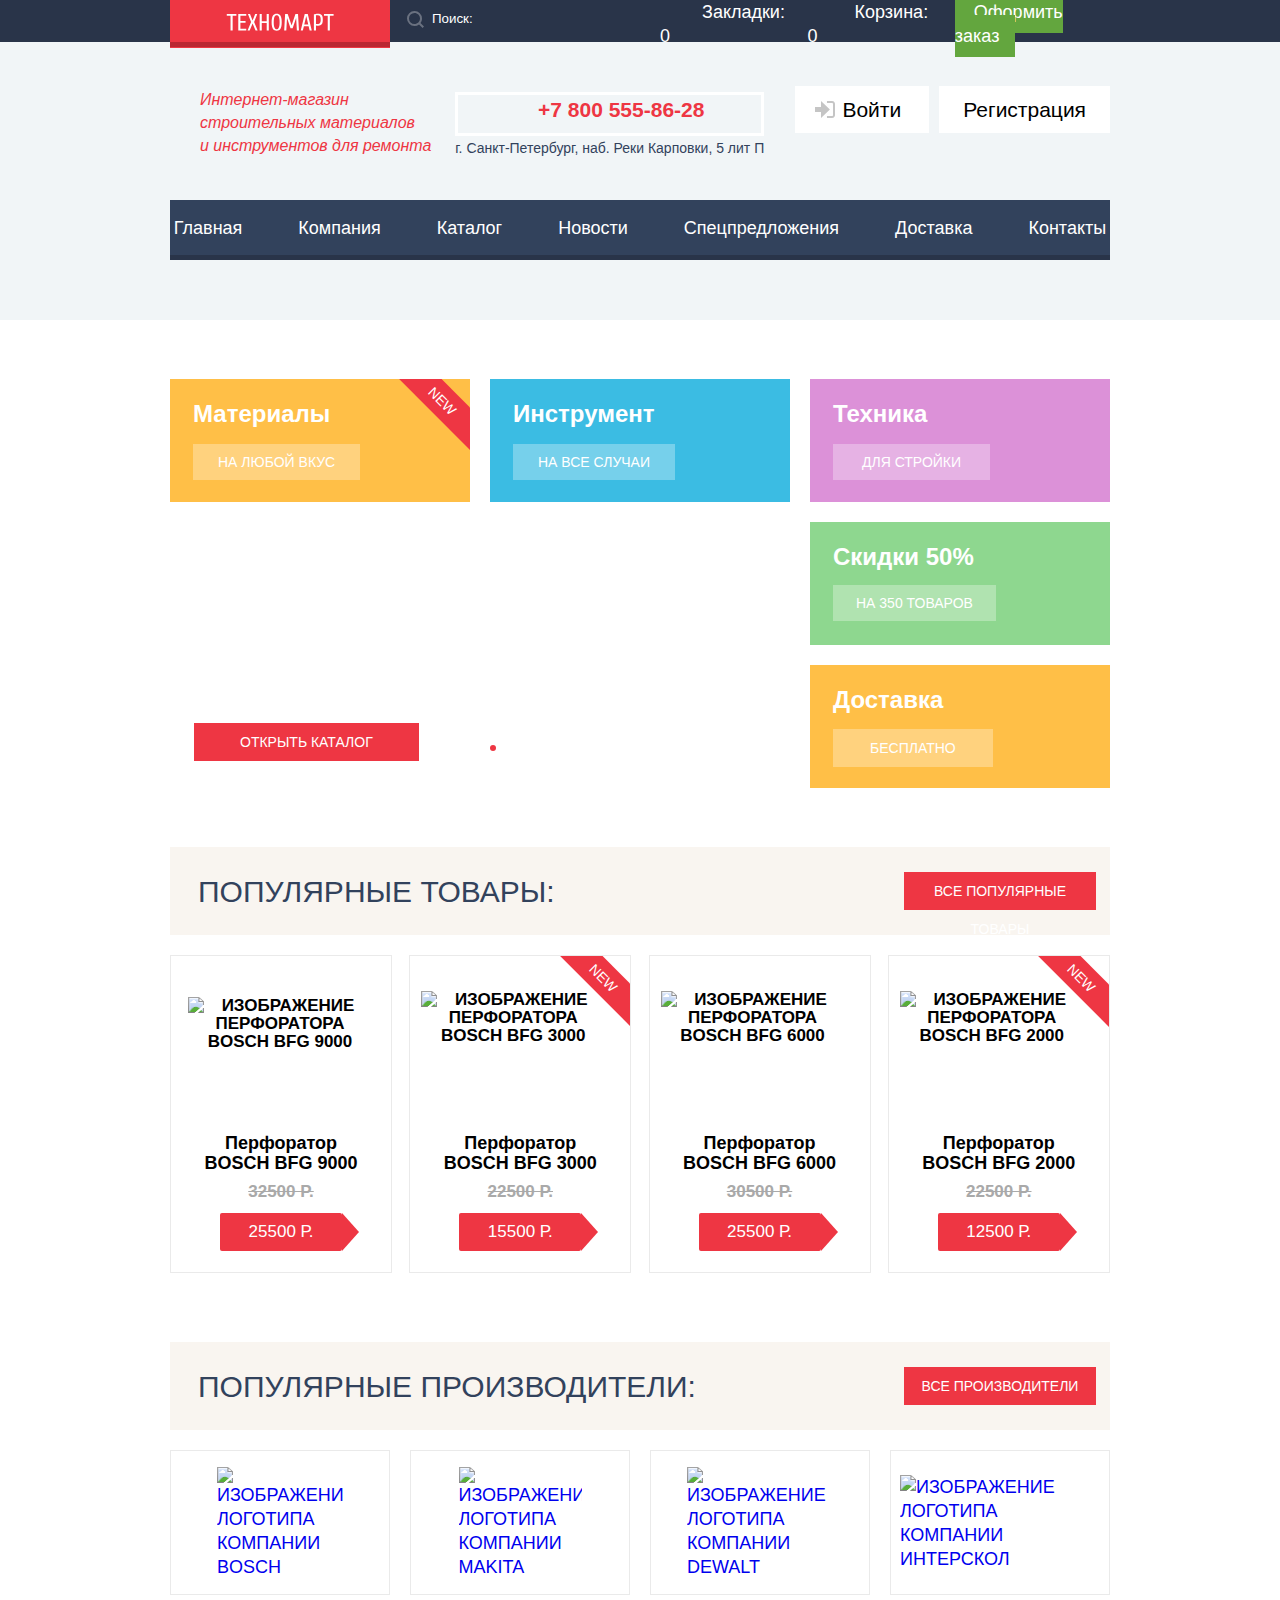
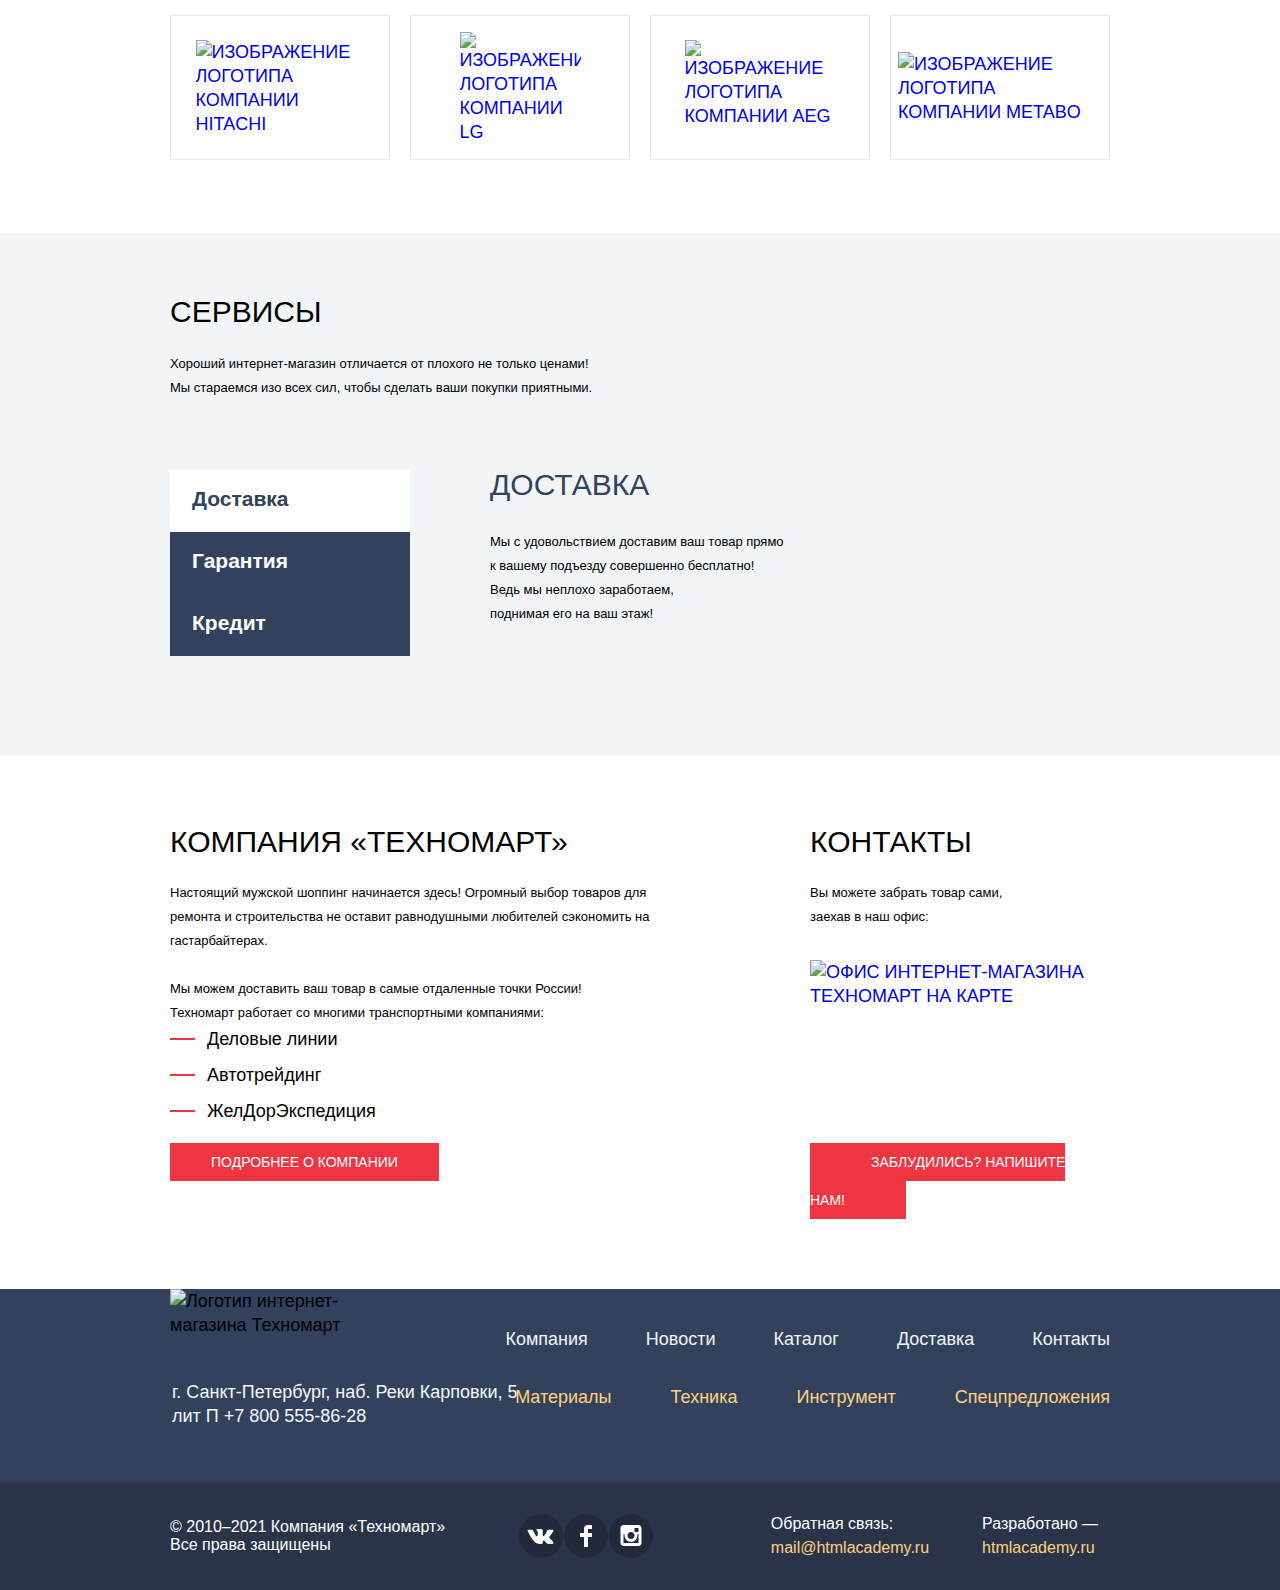
==== commit 3865aba1: "исправил ошибки" ====
--- a/index.html
+++ b/index.html
@@ -587,7 +587,7 @@
     </div>
 
   <script src="script/alert.min.js"></script>
-  <script src="script/formModal.min.js"></script>
-  <script src="script/mapModal.min.js"></script>
+  <script src="script/form-modal.min.js"></script>
+  <script src="script/map-modal.min.js"></script>
 </body>
 </html>
--- a/css/style.min.css
+++ b/css/style.min.css
@@ -1 +1 @@
-@keyframes activeForm{0%{transform:translateY(-2000px)}50%{transform:translateY(-500px)}70%{transform:translateY(-300px)}to{transform:translateY(0)}}@keyframes shakeInput{0%,50%{transform:translateX(5px)}25%,75%{transform:translateX(-5px)}to{transform:translateX(0)}}@font-face{font-family:"Cuprum";font-display:swap;src:url(../fonts/cuprum.woff2) format("woff2"),url(../fonts/cuprum.woff) format("woff");font-style:normal;font-weight:400}@font-face{font-family:"Cuprum";font-display:swap;src:url(../fonts/cuprumbold.woff2) format("woff2"),url(../fonts/cuprumbold.woff) format("woff");font-style:normal;font-weight:700}@font-face{font-family:"Cuprum";font-display:swap;src:url(../fonts/cuprumbolditalic.woff2) format("woff2"),url(../fonts/cuprumbolditalic.woff) format("woff");font-style:italic;font-weight:700}@font-face{font-family:"Cuprum";font-display:swap;src:url(../fonts/cuprumitalic.woff2) format("woff2"),url(../fonts/cuprumitalic.woff) format("woff");font-style:italic;font-weight:400}@font-face{font-family:"PT Sans";font-display:swap;src:url(../fonts/ptsans.woff2) format("woff2"),url(../fonts/ptsans.woff) format("woff");font-style:normal;font-weight:400}@font-face{font-family:"PT Sans";font-display:swap;src:url(../fonts/ptsansbold.woff2) format("woff2"),url(../fonts/ptsansbold.woff) format("woff");font-style:normal;font-weight:700}:root{--basic-red:#EE3643;--basic-green:#63A63E;--basic-grey:#3D546F;--basic-greylight:#C5C5C5;--basic-bg:#F1F5F7;--basic-bg-dark:#293449;--basic-white:#ffffff;--basic-black:#000000;--basic-blue:#32425C;--special-yellow:#FFBF47;--special-blue:#3BBCE3;--special-lilac:#DC91D8;--special-greenlight:#8ED78F;--special-yellowlight:#FFD180;--success:#5FBB2D;--warning:#FFBF47;--error:#BA2732;--click:#161D29;--buy-click:#518534;--bookmark-click:#D8D8D8;--hover:#CA2C37;--line-through:#A9A9A9;--nav-click:#1D2739;--greylight:#EAEAEA;--bg-section:#F9F5F0;--address:#F3F7F9;--bg-icon:#212A3A;--modal:#F4F4F4;--filter-bg:#F7F3EC;--toggle:#ababab;--price:#444444;--input-border:#b5b5b5;--popup-btn:#f1f1f1;--popup-btn-hover:#e5e5e5}.page{height:100%}.page__body{display:grid;grid-template-rows:min-content 1fr min-content;align-content:start;min-width:940px;min-height:100%;margin:0;padding:0;font-family:"Cuprum","Arial",sans-serif;font-style:normal;font-size:18px;font-weight:400;line-height:24px;text-transform:uppercase;color:var(--basic-black);background-color:var(--basic-white)}.page__body a{text-decoration:none}.page__body img{display:block;max-width:100%;height:auto}.page__body ul{list-style:none}.visually-hidden{position:absolute;width:1px;height:1px;margin:-1px;border:0;padding:0;white-space:nowrap;clip-path:inset(100%);clip:rect(0 0 0 0);overflow:hidden}.container{width:940px;margin:0 auto;padding:0 15px}.header__container{height:42px;background-color:var(--basic-bg-dark)}.header .container:nth-child(2){padding:46px 15px 60px}.header{display:grid;grid-template-rows:1fr min-content;font-family:"Cuprum","Arial",sans-serif;font-style:normal;font-size:18px;font-weight:400;line-height:24px;background-color:var(--basic-bg);text-transform:none;margin-bottom:59px}.header__inner{margin-bottom:15px}.header__top{display:flex}.logo{position:relative;background-color:var(--basic-red);padding:9px 56px}.logo::after,.logo:active{background-color:var(--error)}.logo::after{content:"";position:absolute;top:42px;left:0;width:220px;height:5px}.logo__img{fill:var(--basic-white);vertical-align:middle;width:108px;height:18px}.header__search{position:relative;max-width:270px}.header__search__input{width:230px;border:0;color:var(--basic-white);background-color:transparent;outline:0;padding:11px 0 11px 42px}.header__search__input::placeholder{color:var(--basic-white)}.header__search__input:active::placeholder,.header__search__input:focus::placeholder{color:var(--basic-black)}.header__search__input:active,.header__search__input:focus{color:var(--basic-black);background-color:var(--basic-white)}.header__search__icon{content:"";position:absolute;top:11px;left:17px;width:17px;height:17px;fill:var(--basic-white);opacity:.3}.header__cart--basket:hover::before,.header__cart--bookmark:hover::before,.header__search:hover .header__search__icon{opacity:1}.header__search__input:active+.header__search__icon,.header__search__input:focus+.header__search__icon{fill:var(--basic-red);opacity:1}.header__carts{display:flex;align-items:center;justify-content:flex-end;position:relative;max-width:450px;padding:0;margin:0}.header__carts a{color:var(--basic-white)}.header__carts .active{background-color:var(--basic-red)}.header__cart:active{background-color:var(--click)}.header__cart--bookmark{padding:11px 25px 11px 42px}.header__cart--basket::before,.header__cart--bookmark::before{content:"";position:absolute;top:13px;left:20px;width:14px;height:16px;opacity:.3;background-image:url(../img/icons/icon-bookmark.svg);background-position:0 0;background-repeat:no-repeat}.header__cart--basket{padding:11px 29px 11px 47px}.header__cart--basket--catalog{padding:11px 26px 11px 45px}.header__cart--basket::before{left:176px;background-image:url(../img/icons/icon-cart.svg)}.header__cart--arrange{padding:11px 16px 11px 19px;background-color:var(--basic-green)}.header__cart--arrange:focus,.header__cart--arrange:hover{background-color:var(--success)}.header__cart--arrange:active{background-color:var(--basic-green)}.header__info{display:flex;justify-content:space-between;align-items:center;margin-bottom:31px}.header__text{width:250px;font-family:"Cuprum","Arial",sans-serif;font-style:italic;font-size:16px;line-height:23px;font-weight:400;color:var(--basic-red);margin:0;padding-left:30px;padding-bottom:12px}.header__contact{text-align:center;padding-bottom:5px}.header__contact--catalog{padding-bottom:7px}.header__phone{position:relative;display:block;font-family:"Cuprum","Arial",sans-serif;font-style:normal;font-size:21px;line-height:30px;font-weight:700;color:var(--basic-red);border:3px solid var(--basic-white);text-transform:uppercase;padding-bottom:8px;padding-right:50px;padding-left:73px}.header__phone::before{content:"";position:absolute;top:5px;left:38px;width:19px;height:19px;background-image:url(../img/icons/icon-phone.svg);background-position:0 0;background-repeat:no-repeat}.header__address{margin:0;font-size:14px;color:var(--basic-blue)}.header__user{padding-bottom:5px;margin-left:10px}.user__profile{display:flex;align-items:center;background-color:var(--basic-white);margin-bottom:4px}.user__icon{width:20px;height:18px;fill:#c5c5c5;padding:13px 21px 13px 15px}.user__link{display:flex;align-items:center}.user__name{font-size:21px;line-height:21px;color:var(--basic-black);margin:0;padding:13px 7px 13px 0}.user__link:focus .user__icon,.user__link:hover .user__icon,.user__name:focus .user__icon,.user__name:hover .user__icon{fill:var(--basic-grey)}.user__link:active .user__icon{fill:var(--basic-greylight)}.user__name:active{color:var(--basic-greylight)}.user__btn{font-size:16px;text-align:center}.user__btn a{color:var(--basic-blue)}.user__btn a:nth-child(2){position:relative;margin-left:27px}.user__btn a:nth-child(2)::before{content:"";position:absolute;width:4px;height:4px;top:8px;left:-18px;border-radius:50%;background-color:var(--basic-blue)}.user__btn a:focus,.user__btn a:hover{color:var(--basic-red)}.user__btn a:active{color:var(--basic-greylight)}.header__logout--icon{width:20px;height:17px;fill:#c5c5c5;padding:7px 16px 0 14px}.header__logout--btn:focus .header__logout--icon,.header__logout--btn:hover .header__logout--icon{fill:var(--basic-grey)}.header__logout--btn:active .header__logout--icon{fill:var(--basic-greylight)}.header__btn{position:relative;padding-bottom:35px;margin-left:26px}.header__btn a{font-size:21px;line-height:21px;color:var(--basic-black);background-color:var(--basic-white)}.header__btn a:focus,.header__btn a:hover{color:var(--basic-red)}.header__btn a:active{color:var(--basic-greylight)}.header__btn--login{padding:12px 28px 12px 47px;margin-right:5px}.header__btn--icon{content:"";position:absolute;top:2px;left:20px;width:21px;height:17px;fill:var(--basic-greylight)}.header__btn--login:focus+.header__btn--icon,.header__btn--login:hover+.header__btn--icon{fill:var(--basic-grey)}.header__btn--login:active+.header__btn--icon{fill:var(--basic-greylight)}.header__btn--reg{padding:12px 24px}.header__nav{display:flex;flex-wrap:wrap;justify-content:center;align-items:center;height:55px;background-color:var(--basic-blue);border-bottom:5px solid var(--basic-bg-dark)}.navigation__items{display:flex;padding:0;margin:0}.navigation__link{color:var(--basic-white);padding:17px 28px 22px}.navigation__link:focus,.navigation__link:hover{background-color:var(--basic-bg-dark)}.navigation__link:active{opacity:.5;background-color:var(--nav-click)}.main__grid{display:grid;grid-template-columns:220px 1fr;grid-template-rows:repeat(3,min-content);margin-bottom:59px}.title{order:1;grid-column:1/-1;grid-row:2/3;font-size:30px;line-height:30px;font-weight:400;text-transform:uppercase;color:var(--basic-blue);background-color:var(--basic-bg);padding:30px 0 30px 29px;margin:13px 0 19px}.breadcrumbs{grid-column:1/-1;grid-row:1/2;display:flex;flex-wrap:wrap;justify-content:flex-start;padding:0;margin:0 0 4px}.breadcrumbs__item{position:relative;margin-right:42px}.breadcrumbs__item::after{content:"";position:absolute;top:5px;right:-24px;width:8px;height:14px;background-image:url(../img/icons/icon-right-small.svg);background-position:0 0;background-repeat:no-repeat}.breadcrumbs__item:last-child{margin-right:0}.breadcrumbs__item:last-child::after{display:none}.breadcrumbs__icon{width:14px;height:12px;fill:#c1c6ce}.breadcrumbs__link{font-family:"PT Sans","Arial",sans-serif;font-size:13px;line-height:18px;font-weight:400;color:var(--basic-black)}.filters{max-width:220px}.filter__title,.filters__title{font-family:"PT Sans","Arial",sans-serif;font-size:13px;line-height:18px;font-weight:400;text-transform:uppercase;color:var(--basic-black);background-color:var(--filter-bg)}.filters__title{padding:10px 151px 10px 18px;margin:0 0 15px}.cards__filter{display:flex;align-items:center;justify-content:space-between;width:700px;height:38px;font-family:"PT Sans","Arial",sans-serif;font-size:13px;line-height:18px;font-weight:400;margin:0 0 32px 20px;background-color:var(--filter-bg)}.cards__filter h3{margin-left:19px}.cards__filters__items{grid-column:2/3;grid-row:3/4;display:flex;padding:0;margin:0}.cards__filters__item:nth-child(2){margin-left:70px}.cards__filters__item:nth-child(3){margin-left:65px}.cards__filters__item:nth-child(4){margin-left:46px}.cards__filters__item:nth-child(5){margin-right:15px;margin-left:19px}.cards__filters__item:nth-child(4) .cards__filters__link,.cards__filters__item:nth-child(5) .cards__filters__link{border-bottom:none}.cards__filters__link{text-transform:uppercase;border-bottom:1px dotted var(--basic-red);color:rgba(0,0,0,.3)}.cards__filters__link:focus,.cards__filters__link:hover{color:var(--basic-black)}.cards__filters__link--active,.cards__filters__link:active{border-bottom:none;color:var(--basic-red)}.filter{font-family:"PT Sans","Arial",sans-serif}.filter fieldset{border:0;padding:0}.filter fieldset:nth-child(1){padding-bottom:25px}.filter fieldset:nth-child(1),.filter fieldset:nth-child(2){border-bottom:1px solid rgba(0,0,0,.1)}.filter fieldset:nth-child(1){margin:0 0 16px}.filter fieldset:nth-child(2){padding-bottom:10px;margin-bottom:13px}.filter fieldset:nth-child(3){margin:0 0 35px}.filter legend{font-size:17px;line-height:30px;font-weight:700;text-transform:uppercase}.filter__title--price{margin-bottom:11px}.filter__title--company{margin-bottom:15px}.filter__title--power{margin-bottom:20px}.filter label{font-size:15px;line-height:19px;font-weight:400;padding-top:1px}.filter__btn{padding:10px 79px;cursor:pointer;font-size:13px;line-height:18px;font-weight:400;color:var(--basic-black);border:1px solid #e5e5e5;text-transform:uppercase;background-color:transparent}.filter__btn:focus,.filter__btn:hover{border-color:var(--basic-greylight)}.filter__btn:active{border-color:var(--basic-red)}.filter__range__wrap{width:220px}.filter__range__controls{position:relative;padding:39px 20px;margin-bottom:9px;background-color:var(--filter-bg)}.filter__range__scale{height:2px;background-color:var(--basic-greylight)}.filter__range__bar{width:80%;height:2px;background-color:var(--basic-green)}.filter__range__toggle{position:absolute;top:30px;width:4px;height:4px;padding:0;cursor:grab;border:8px solid var(--basic-white);border-radius:50%;box-shadow:0 2px 1px 0 #cfcfcf;background-color:var(--toggle)}.filter__range__toggle:active{cursor:grabbing}.filter__range__toggle--min{left:18px}.filter__range__toggle--max{right:40px}.filter__range input[type=text]{width:95px;height:38px;text-align:center;background-color:var(--filter-bg);border:0}.filter__range input[type=text]:focus::placeholder{opacity:0}.filter__range__price{display:flex;align-items:center;justify-content:space-between}.filter__range__price input{padding:0;width:95px}.filter__range__price input:focus{outline:0}.filter__range__price span{width:10px;height:1px;background-color:var(--price)}.filter__checkbox{padding:0;margin:0}.filter__option{margin-bottom:20px;padding-left:35px}.filter__option label{position:relative;display:block;cursor:pointer;user-select:none}.filter__checkbox__input:disabled+label{opacity:.4;cursor:default}.filter__checkbox__input+label::before{content:"";position:absolute;left:-35px;top:0;width:19px;height:19px;border:2px solid var(--basic-greylight);border-radius:4px}.filter__checkbox__input:focus+label::before,.filter__checkbox__input:hover+label::before{border-color:var(--input-border)}.filter__checkbox__input:disabled+label::before{border-color:var(--input-border);opacity:.3}.filter__checkbox__input:checked+label::before{width:27px;height:23px;border:0;background-image:url(../img/icons/checkbox-on.svg)}.filter__checkbox__input:checked:focus+label::before,.filter__checkbox__input:checked:hover+label::before{width:27px;height:23px;border:0;background-image:url(../img/icons/checkbox-on-hover.svg)}.filter__checkbox__input:checked:disabled+label::before{width:27px;height:23px;opacity:1;border:0;background-image:url(../img/icons/checkbox-on-disabled.svg)}.filter__radio{padding:0;margin:0}.filter__radio__item{margin-bottom:15px}.filter__radio__item:last-child{margin-bottom:3px}.filter__radio__item label{padding-top:5px}.filter__radio__input:disabled+label{opacity:.4}.filter__radio__input+label::before{content:"";position:absolute;left:-35px;top:4px;width:17px;height:17px;border:4px solid var(--basic-greylight);border-radius:50%}.filter__radio__input:focus+label::before,.filter__radio__input:hover+label::before{border-color:var(--input-border)}.filter__radio__input:disabled+label::before{border-color:var(--input-border);opacity:.3;cursor:default}.filter__radio__input:checked+label::after{content:"";position:absolute;left:-27px;top:12px;width:9px;height:9px;background-color:var(--basic-greylight);border-radius:50%}.filter__radio__input:focus+label::after,.filter__radio__input:hover+label::after{background-color:var(--input-border)}.filter__radio__input:disabled+label::after{background-color:var(--input-border);opacity:.3;cursor:default}.product{margin-bottom:59px}.product__list{display:grid;grid-template-columns:repeat(3,1fr);grid-template-rows:repeat(3,min-content);gap:20px;color:var(--basic-white);padding:0;margin:0}.product__item{position:relative;width:260px;height:83px;padding:20px 17px 20px 23px;overflow:hidden}.product__item:nth-child(1){grid-column:1/2;grid-row:1/2;background-color:var(--special-yellow);background-image:url(../img/product/icon-material.svg);background-position:83% 51%;background-repeat:no-repeat}.product__item:nth-child(2),.product__item:nth-child(3){grid-column:2/3;grid-row:1/2;background-color:var(--special-blue);background-image:url(../img/product/icon-tool.svg);background-position:86% 53%;background-repeat:no-repeat}.product__item:nth-child(3){grid-column:3/4;background-color:var(--special-lilac);background-image:url(../img/product/icon-tech.svg);background-position:86% 50%}.product__item:nth-child(3)>.product__btn{padding:10px 29px}.product__item:nth-child(4),.product__item:nth-child(5){grid-column:3/4;grid-row:2/3;background-color:var(--special-greenlight);background-image:url(../img/product/icon-sale.svg);background-position:81% 51%;background-repeat:no-repeat}.product__item:nth-child(4)>.product__btn{padding:10px 23px}.product__item:nth-child(4)>.product__title{margin-bottom:18px}.product__item:nth-child(5){grid-row:3/4;background-color:var(--special-yellow);background-image:url(../img/product/icon-delivery.svg);background-position:86% 52%}.product__item:nth-child(5)>.product__btn{padding:11px 37px}.product__title{font-size:24px;line-height:30px;font-weight:700;text-transform:none;margin:0 0 20px}.product__btn{font-size:14px;line-height:18px;font-weight:400;color:var(--basic-white);padding:10px 25px;background-color:rgba(255,255,255,.3)}.product__btn:focus,.product__btn:hover{background-color:rgba(197,197,197,.3)}.product__btn:active{background-color:rgba(169,169,169,.3)}.product__sliders{grid-column:1/3;grid-row:2/4;position:relative}.product__slider__list{padding:0;margin:0}.product__slider__items{display:none;width:570px;height:216px;padding:24px 26px 26px 24px;background-image:url(../img/slider-1.jpg);background-position:0 0;background-repeat:no-repeat}.product__slider__items:nth-child(1){background-image:url(../img/slider-2.jpg);background-position:0 0;background-repeat:no-repeat}.slider__active{display:block}.product__slider__title{font-size:36px;line-height:36px;font-weight:700;margin:0 0 5px}.product__slider__text{text-transform:none;margin:0}.product__slider__btn{position:absolute;top:46%;width:23px;height:41px;cursor:pointer;border:0;background-color:transparent}.product__slider__btn:disabled{cursor:default}.slider__btn--back,.slider__btn--forward{background-image:url(../img/icons/icon-left.svg);background-position:0 0;background-repeat:no-repeat}.slider__btn--back{left:24px}.slider__btn--forward{right:20px;transform:rotate(180deg)}.product__slider__bullet{display:flex;position:absolute;bottom:13%;left:48%;padding:0;margin:0}.bullet__item{position:relative;width:10px;height:10px;cursor:pointer;margin-right:10px;border-radius:50%;background-color:var(--basic-white)}.bullet__item:last-child{margin-right:0}.bullet__item--active::before{content:"";position:absolute;top:2px;right:2px;width:6px;height:6px;border-radius:50%;background-color:var(--basic-red)}.btn--slider{position:absolute;bottom:27px;left:24px;line-height:38px;padding:10px 46px}.btn,.new::after{font-family:"Cuprum","Arial",sans-serif;font-size:14px;line-height:18px;background-color:var(--basic-red);color:var(--basic-white)}.new::after{content:"NEW";position:absolute;top:7px;right:-29px;padding:6px 40px;font-weight:400;transform:rotate(45deg);text-transform:uppercase}.btn{border:0;cursor:pointer}.btn:focus,.btn:hover{background-color:var(--hover)}.btn:active{background-color:var(--error)}.cards__list{display:grid;grid-template-columns:repeat(3,1fr);gap:17px;align-items:center;padding:0;margin:0 0 46px 20px;font-family:"PT Sans","Arial",sans-serif;font-weight:700;font-style:normal;font-size:17px;line-height:18px}.cards__list--preview{display:grid;grid-template-columns:repeat(4,1fr);text-align:center;padding:0;margin:0 0 69px}.section__title{display:flex;justify-content:space-between;align-items:center;background-color:var(--bg-section);margin-bottom:20px}.section__title h2{font-weight:400;font-size:30px;line-height:30px;color:var(--basic-blue);padding-left:28px;margin:30px 0 28px}.btn--title{width:192px;height:38px;line-height:38px;margin-right:14px;text-align:center}.card{position:relative;overflow:hidden;max-width:220px;padding:8px 0 21px;border:1px solid var(--greylight);text-align:center}.card:hover{box-shadow:0 4px 20px rgba(0,0,0,.15)}.card__wrapper{width:220px;height:142px}.card__wrapper--btn{opacity:0;position:absolute;top:0;left:0;display:flex;flex-direction:column;align-items:center;justify-content:center;padding-top:6px}.card:hover .card__wrapper--btn{opacity:1}.card:hover .card__wrapper--img{opacity:0}.card__img{margin:27px auto auto 11px}.card__img--big{padding-top:6px;padding-left:6px}.card__title{text-transform:none;font-size:18px;line-height:20px;color:var(--basic-black);padding:0 30px;margin:0 0 10px}.card__price{text-decoration:line-through;color:var(--line-through);margin:0 0 12px}.card__btn{position:relative;width:122px;height:38px;border-radius:2px;font-size:17px}.card__btn::after{content:"";position:absolute;top:0;left:100%;border-top:19px solid transparent;border-left:17px solid var(--basic-red);border-bottom:19px solid transparent}.card__btn:focus::after,.card__btn:hover::after{border-left:17px solid var(--hover)}.card__btn:active::after{border-left:17px solid var(--error)}.card__buy{position:relative;padding:8px 40px 8px 52px;margin-bottom:10px;text-transform:uppercase;background-color:var(--basic-green);border-radius:2px;border-bottom:3px solid var(--buy-click)}.card__buy:focus,.card__buy:hover{background-color:var(--success)}.card__buy:active{background-color:var(--buy-click)}.card__buy::after{content:"";position:absolute;top:10px;left:30px;width:15px;height:15px;opacity:.3;background-image:url(../img/icons/icon-cart.svg);background-position:0 0;background-repeat:no-repeat}.card__bookmark{padding:7px 30px;text-transform:uppercase;background-color:var(--basic-white);color:var(--basic-blue);border:3px solid var(--basic-green);border-radius:2px}.card__bookmark:focus,.card__bookmark:hover{border-color:var(--basic-blue);background-color:var(--basic-white)}.card__bookmark:active{color:var(--bookmark-click);border-color:var(--bookmark-click);background-color:var(--basic-white)}.company{margin-bottom:70px}.company__list{display:grid;grid-template-columns:repeat(4,1fr);gap:20px;padding:0;margin:0}.company__item,.company__link{display:flex;align-items:center;justify-content:center}.company__item{width:218px;height:143px;border:1px solid var(--greylight)}.company__item:active,.company__item:hover{box-shadow:0 4px 20px rgba(0,0,0,.15)}.company__item:active{opacity:.5}.company__link{width:100%;height:100%}.company__link:focus{box-shadow:0 4px 20px rgba(0,0,0,.15)}.services{padding-top:36px;background-color:var(--basic-bg)}.services__text,.services__title{font-weight:400;color:var(--basic-black)}.services__title{font-size:30px;line-height:30px;margin-bottom:25px}.services__text{font-family:"PT Sans","Arial",sans-serif;font-size:13px;line-height:24px;font-style:normal;text-transform:none;margin:0 45% 70px 0}.services__sliders{display:grid;grid-template-columns:240px 1fr;align-items:flex-start;min-height:185px}.services__slider:nth-child(1){position:relative;width:240px;grid-column:1/2;background-color:var(--basic-blue);padding:0;margin:0}.services__slider:nth-child(1)::after{content:"";position:absolute;top:-47px;right:0;width:10px;height:279px;background-image:url(../img/services/gradient.png);background-position:0 0;background-repeat:no-repeat}.services__slider:nth-child(2){grid-column:2/-1;position:relative;padding:0;margin:0 0 0 80px}.services__slider__content{display:none;margin-bottom:29px}.services__slider__content:nth-child(1),.services__slider__content:nth-child(2),.services__slider__content:nth-child(3){min-height:256px}.services__slider__content:nth-child(1){background-image:url(../img/services/delivery.png);background-position:151px 20px;background-repeat:no-repeat}.services__slider__content:nth-child(2){background-image:url(../img/services/guarantee.png);background-position:239px 0;background-repeat:no-repeat}.services__slider__content:nth-child(3)::after{content:"";position:absolute;top:0;right:-13px;width:468px;height:261px;background-image:url(../img/services/credit.png);background-position:0 0;background-repeat:no-repeat}.services__slider--active{display:block}.services__slider__content h3,.services__slider__content p{margin:0}.services__slider__content h3{margin-bottom:30px;font-size:30px;line-height:30px;font-weight:400;color:var(--basic-blue)}.services__slider__content:nth-child(2) h3{margin-bottom:24px}.services__slider__content p{position:relative;z-index:1;font-family:"PT Sans","Arial",sans-serif;font-size:13px;line-height:24px;font-weight:400;font-style:normal;text-transform:none;color:var(--basic-black);margin-right:50%}.services__slider__btn{width:100%;border:0;font-family:inherit;font-size:21px;line-height:30px;font-weight:700;color:var(--basic-white);background-color:inherit;text-align:left;padding:14px 22px 18px}.services__slider__btn:hover{color:var(--basic-white);background-color:var(--basic-bg-dark)}.services__slider__btn:active,.services__slider__btn:focus{color:var(--basic-blue);background-color:var(--basic-white)}.services__slider__btn--active{color:var(--basic-blue);background-color:var(--basic-white)}.btn--credit{text-transform:uppercase;border-radius:2px;padding:10px 45px;margin-top:24px}.grid{display:grid;grid-template-columns:1fr 300px;margin:47px auto 72px}.about{grid-column:1/2}.about,.contact{color:var(--basic-black)}.about h2,.contact h2{font-size:30px;line-height:30px;font-weight:400;margin-bottom:24px}.about p{font-family:"PT Sans","Arial",sans-serif;font-size:13px;font-weight:400}.about .about__partners,.about p,.contact p{line-height:24px;text-transform:none}.contact p{font-family:"PT Sans","Arial",sans-serif;font-size:13px;font-weight:400;margin-right:15px;margin-top:0;margin-bottom:31px}.about__text{margin:0 140px 2px 0}.about .about__partners{font-size:18px;padding:0;margin:0}.about__item{display:flex;align-items:center;margin-bottom:12px}.about__item:last-child{margin-bottom:20px}.about__item::before{content:"";display:block;width:25px;height:2px;margin-right:12px;background-color:var(--basic-red)}.about__item:nth-child(2)::before{top:42px}.about__item:nth-child(3)::before{top:74px}.btn--about{line-height:38px;padding:11px 41px}.contact__map{display:block;margin-bottom:25px}.btn--contact{line-height:38px;padding:11px 61px}.pagination{grid-column:2/-1;grid-row:5/6;display:flex;padding:0;margin:0 0 0 20px}.pagination__item{display:flex;justify-content:center;align-items:center;width:38px;height:38px;border:1px solid #e5e5e5;border-radius:2px;margin-right:8px}.pagination__item--last{width:140px;height:38px}.pagination__item:focus,.pagination__item:hover{border-color:var(--basic-greylight)}.pagination__item:active{border-color:var(--basic-red)}.description p,.pagination__link{font-family:"PT Sans","Arial",sans-serif;font-size:13px}.pagination__active,.pagination__link{display:flex;justify-content:center;align-items:center;height:38px}.pagination__link{line-height:18px;font-weight:400;width:100%;color:var(--basic-black)}.pagination__active{width:38px;color:var(--basic-white);background-color:var(--basic-red)}.description{grid-column:1/-1;grid-row:6/7;color:var(--basic-black);background-color:var(--basic-bg);padding:64px 0 70px}.description h2{font-size:30px;line-height:30px;font-weight:400;text-transform:uppercase;margin:0 0 25px}.description p{line-height:24px;margin:0}.description p,.footer{text-transform:none}.footer__top{background-color:var(--basic-blue)}.footer__top--grid{display:grid;grid-template-columns:350px 1fr 1fr;grid-template-rows:90px 1fr}.footer__logo{grid-column:1/2;grid-row:1/2}.footer__nav{grid-column:2/-1;grid-row:1/2;display:flex;justify-content:flex-end;align-items:center;padding:10px 0 0;margin:0}.nav__item{margin-left:58px}.nav__item:first-child,.subnav__item:first-child{margin-left:0}.nav__link{color:var(--basic-bg)}.footer__address{font-style:normal;color:var(--address);padding:1px 0 0 2px;margin-bottom:54px}.footer__subnav{grid-column:2/-1;grid-row:2/3;display:flex;justify-content:flex-end;align-items:flex-start;padding:6px 0 0;margin:0}.subnav__item{margin-left:59px}.footer__contact a,.footer__developer a,.subnav__link{color:var(--special-yellowlight)}.footer__contact a:focus,.footer__contact a:hover,.footer__developer a:focus,.footer__developer a:hover,.nav__link:focus,.nav__link:hover,.subnav__link:focus,.subnav__link:hover{text-decoration:underline}.nav__link:active,.subnav__link:active{text-decoration:none;opacity:.5}.footer__bottom{padding:30px 0;background-color:var(--basic-bg-dark)}.footer__bottom--grid{display:flex;align-items:center}.footer__copyright{width:100%;font-size:16px;line-height:18px;color:var(--basic-white);margin:0 40px 0 0}.social{display:flex;padding:0;margin:0}.social__icon:nth-child(2){margin:0 1px}.social__link{display:flex;justify-content:center;align-items:center;width:44px;height:44px;background-color:var(--bg-icon);border-radius:50%}.social__link:focus,.social__link:hover{background-color:var(--basic-red)}.social__vk{display:block;fill:#fff;height:16px}.social__fb,.social__inst{display:block;fill:#fff;height:22px}.social__inst{height:21px}.footer__contact{margin-left:118px}.footer__developer{margin-left:53px;padding-right:12px}.footer__contact,.footer__developer{font-size:16px;color:var(--basic-white);margin-top:0;margin-bottom:0}.footer__contact a:active,.footer__developer a:active{text-decoration:none;color:var(--basic-red)}.modal{position:fixed;top:0;right:0;bottom:0;left:0;margin:auto}.modal__map{display:none;width:943px;top:18%;bottom:auto;right:1%;z-index:2;border-top:7px solid var(--basic-red);box-shadow:0 4px 20px rgba(0,0,0,.15)}.modal__map--active{display:block;animation:activeForm .3s}.modal__map iframe{position:absolute;top:0;left:0;border:0}.form{display:none;width:620px;top:20%;bottom:auto;right:1%;z-index:2;border-top:7px solid var(--basic-red);background-color:var(--basic-white);box-shadow:0 4px 20px rgba(0,0,0,.15);text-transform:none}.form--active{display:block;animation:activeForm .2s}.form input{height:40px}.form input,.form textarea{border:2px solid var(--line-through);border-radius:2px;margin-top:9px}.form input::placeholder,.form textarea::placeholder{font-family:"PT Sans","Arial",sans-serif;font-size:13px;line-height:24px;color:var(--line-through);padding-left:9px}.form__container{display:grid;grid-template-columns:repeat(2,1fr);grid-template-rows:73px 1fr;gap:20px;margin-bottom:5px;padding:37px 80px}.form .form__error{border-color:var(--basic-red);animation:shakeInput .2s}.form__email,.form__name{grid-column:1/2;grid-row:1/2;display:flex;flex-direction:column}.form__email{grid-column:2/-1}.form__email,.form__name{padding-top:5px;padding-left:1px}.form__message{grid-column:1/-1;grid-row:2/-1;display:flex;flex-direction:column;padding-left:1px}.form__bottom{display:flex;justify-content:center;align-items:center;height:112px;background-color:var(--modal)}.btn--submit{width:460px;height:38px;text-transform:uppercase}.btn--close{position:absolute;top:15px;right:22px;width:21px;height:21px;border:0;background-color:transparent}.btn--close:active,.btn--close:focus,.btn--close:hover{background-color:transparent}.btn--close::after,.btn--close::before{content:"";position:absolute;width:25px;height:3px;background-color:var(--basic-red)}.btn--close::before{transform:rotate(45deg)}.btn--close::after{transform:rotate(-45deg)}.popup{flex-direction:column;display:none;top:25%;width:620px;bottom:auto;left:31px;z-index:2;border-top:7px solid var(--basic-red);background-color:var(--basic-white);box-shadow:0 20px 40px rgba(41,52,73,.75)}.popup--active{display:flex}.popup__text{height:170px;text-transform:none;font-size:24px;line-height:170px;font-weight:700;margin:0 auto}.popup__text::before{content:"";position:absolute;top:55px;left:81px;width:66px;height:66px;background-image:url(../img/icons/icon-mark.svg);background-position:0 0;background-repeat:no-repeat}.popup__btn{display:flex;justify-content:center;align-items:center;width:620px;height:102px;background-color:var(--popup-btn);padding-bottom:10px}.btn--checkout{padding:10px 40px 10px 55px;margin-right:10px}.btn--white{cursor:pointer;padding:10px 30px;text-transform:uppercase;color:var(--basic-black);background-color:var(--basic-white)}.btn--white:focus,.btn--white:hover{background-color:var(--popup-btn-hover)}.btn--white:active{color:var(--basic-white);background-color:var(--basic-greylight)}
+@keyframes activeForm{0%{transform:translateY(-2000px)}50%{transform:translateY(-500px)}70%{transform:translateY(-300px)}to{transform:translateY(0)}}@keyframes shakeInput{0%,50%{transform:translateX(5px)}25%,75%{transform:translateX(-5px)}to{transform:translateX(0)}}@font-face{font-family:"Cuprum";font-display:swap;src:url(../fonts/cuprum.woff2) format("woff2"),url(../fonts/cuprum.woff) format("woff");font-style:normal;font-weight:400}@font-face{font-family:"Cuprum";font-display:swap;src:url(../fonts/cuprumbold.woff2) format("woff2"),url(../fonts/cuprumbold.woff) format("woff");font-style:normal;font-weight:700}@font-face{font-family:"Cuprum";font-display:swap;src:url(../fonts/cuprumbolditalic.woff2) format("woff2"),url(../fonts/cuprumbolditalic.woff) format("woff");font-style:italic;font-weight:700}@font-face{font-family:"Cuprum";font-display:swap;src:url(../fonts/cuprumitalic.woff2) format("woff2"),url(../fonts/cuprumitalic.woff) format("woff");font-style:italic;font-weight:400}@font-face{font-family:"PT Sans";font-display:swap;src:url(../fonts/ptsans.woff2) format("woff2"),url(../fonts/ptsans.woff) format("woff");font-style:normal;font-weight:400}@font-face{font-family:"PT Sans";font-display:swap;src:url(../fonts/ptsansbold.woff2) format("woff2"),url(../fonts/ptsansbold.woff) format("woff");font-style:normal;font-weight:700}:root{--basic-red:#EE3643;--basic-green:#63A63E;--basic-grey:#3D546F;--basic-greylight:#C5C5C5;--basic-bg:#F1F5F7;--basic-bg-dark:#293449;--basic-white:#ffffff;--basic-black:#000000;--basic-blue:#32425C;--special-yellow:#FFBF47;--special-blue:#3BBCE3;--special-lilac:#DC91D8;--special-greenlight:#8ED78F;--special-yellowlight:#FFD180;--success:#5FBB2D;--warning:#FFBF47;--error:#BA2732;--click:#161D29;--buy-click:#518534;--bookmark-click:#D8D8D8;--hover:#CA2C37;--line-through:#A9A9A9;--nav-click:#1D2739;--greylight:#EAEAEA;--bg-section:#F9F5F0;--address:#F3F7F9;--bg-icon:#212A3A;--modal:#F4F4F4;--filter-bg:#F7F3EC;--toggle:#ababab;--price:#444444;--input-border:#b5b5b5;--popup-btn:#f1f1f1;--popup-btn-hover:#e5e5e5}.page{height:100%}.page__body{display:grid;grid-template-rows:min-content 1fr min-content;align-content:start;min-width:940px;min-height:100%;margin:0;padding:0;font-family:"Cuprum","Arial",sans-serif;font-style:normal;font-size:18px;font-weight:400;line-height:24px;text-transform:uppercase;color:var(--basic-black);background-color:var(--basic-white)}.page__body a{text-decoration:none}.page__body img{display:block;max-width:100%;height:auto}.page__body ul{list-style:none}.visually-hidden{position:absolute;width:1px;height:1px;margin:-1px;border:0;padding:0;white-space:nowrap;clip-path:inset(100%);clip:rect(0 0 0 0);overflow:hidden}.container{width:940px;margin:0 auto;padding:0 10px}.header__container{height:42px;background-color:var(--basic-bg-dark)}.header .container:nth-child(2){padding:46px 10px 60px}.header{display:grid;grid-template-rows:1fr min-content;font-family:"Cuprum","Arial",sans-serif;font-style:normal;font-size:18px;font-weight:400;line-height:24px;background-color:var(--basic-bg);text-transform:none;margin-bottom:59px}.header__inner{margin-bottom:15px}.header__top{display:flex}.logo{position:relative;background-color:var(--basic-red);padding:9px 56px}.logo::after,.logo:active{background-color:var(--error)}.logo::after{content:"";position:absolute;top:42px;left:0;width:220px;height:5px}.logo__img{fill:var(--basic-white);vertical-align:middle;width:108px;height:18px}.header__search{position:relative;max-width:270px}.header__search__input{width:230px;border:0;color:var(--basic-white);background-color:transparent;outline:0;padding:11px 0 11px 42px}.header__search__input::placeholder{color:var(--basic-white)}.header__search__input:active::placeholder,.header__search__input:focus::placeholder{color:var(--basic-black)}.header__search__input:active,.header__search__input:focus{color:var(--basic-black);background-color:var(--basic-white)}.header__search__icon{content:"";position:absolute;top:11px;left:17px;width:17px;height:17px;fill:var(--basic-white);opacity:.3}.header__cart--basket:hover::before,.header__cart--bookmark:hover::before,.header__search:hover .header__search__icon{opacity:1}.header__search__input:active+.header__search__icon,.header__search__input:focus+.header__search__icon{fill:var(--basic-red);opacity:1}.header__carts{display:flex;align-items:center;justify-content:flex-end;position:relative;max-width:450px;padding:0;margin:0}.header__carts a{color:var(--basic-white)}.header__carts .active{background-color:var(--basic-red)}.header__cart:active{background-color:var(--click)}.header__cart--bookmark{padding:11px 25px 11px 42px}.header__cart--basket::before,.header__cart--bookmark::before{content:"";position:absolute;top:13px;left:20px;width:14px;height:16px;opacity:.3;background-image:url(../img/icons/icon-bookmark.svg);background-position:0 0;background-repeat:no-repeat}.header__cart--basket{padding:11px 29px 11px 47px}.header__cart--basket--catalog{padding:11px 26px 11px 45px}.header__cart--basket::before{left:176px;background-image:url(../img/icons/icon-cart.svg)}.header__cart--arrange{padding:11px 16px 11px 19px;background-color:var(--basic-green)}.header__cart--arrange:focus,.header__cart--arrange:hover{background-color:var(--success)}.header__cart--arrange:active{background-color:var(--basic-green)}.header__info{display:flex;justify-content:space-between;align-items:center;margin-bottom:31px}.header__text{width:250px;font-family:"Cuprum","Arial",sans-serif;font-style:italic;font-size:16px;line-height:23px;font-weight:400;color:var(--basic-red);margin:0;padding-left:30px;padding-bottom:12px}.header__contact{text-align:center;padding-bottom:5px}.header__contact--catalog{padding-bottom:7px}.header__phone{position:relative;display:block;font-family:"Cuprum","Arial",sans-serif;font-style:normal;font-size:21px;line-height:30px;font-weight:700;color:var(--basic-red);border:3px solid var(--basic-white);text-transform:uppercase;padding-bottom:8px;padding-right:50px;padding-left:73px}.header__phone::before{content:"";position:absolute;top:5px;left:38px;width:19px;height:19px;background-image:url(../img/icons/icon-phone.svg);background-position:0 0;background-repeat:no-repeat}.header__address{margin:0;font-size:14px;color:var(--basic-blue)}.header__user{padding-bottom:5px;margin-left:10px}.user__profile{display:flex;align-items:center;background-color:var(--basic-white);margin-bottom:4px}.user__icon{width:20px;height:18px;fill:#c5c5c5;padding:13px 21px 13px 15px}.user__link{display:flex;align-items:center}.user__name{font-size:21px;line-height:21px;color:var(--basic-black);margin:0;padding:13px 7px 13px 0}.user__link:focus .user__icon,.user__link:hover .user__icon,.user__name:focus .user__icon,.user__name:hover .user__icon{fill:var(--basic-grey)}.user__link:active .user__icon{fill:var(--basic-greylight)}.user__name:active{color:var(--basic-greylight)}.user__btn{font-size:16px;text-align:center}.user__btn a{color:var(--basic-blue)}.user__btn a:nth-child(2){position:relative;margin-left:27px}.user__btn a:nth-child(2)::before{content:"";position:absolute;width:4px;height:4px;top:8px;left:-18px;border-radius:50%;background-color:var(--basic-blue)}.user__btn a:focus,.user__btn a:hover{color:var(--basic-red)}.user__btn a:active{color:var(--basic-greylight)}.header__logout--icon{width:20px;height:17px;fill:#c5c5c5;padding:7px 16px 0 14px}.header__logout--btn:focus .header__logout--icon,.header__logout--btn:hover .header__logout--icon{fill:var(--basic-grey)}.header__logout--btn:active .header__logout--icon{fill:var(--basic-greylight)}.header__btn{position:relative;padding-bottom:35px;margin-left:26px}.header__btn a{font-size:21px;line-height:21px;color:var(--basic-black);background-color:var(--basic-white)}.header__btn a:focus,.header__btn a:hover{color:var(--basic-red)}.header__btn a:active{color:var(--basic-greylight)}.header__btn--login{padding:12px 28px 12px 47px;margin-right:5px}.header__btn--icon{content:"";position:absolute;top:2px;left:20px;width:21px;height:17px;fill:var(--basic-greylight)}.header__btn--login:focus+.header__btn--icon,.header__btn--login:hover+.header__btn--icon{fill:var(--basic-grey)}.header__btn--login:active+.header__btn--icon{fill:var(--basic-greylight)}.header__btn--reg{padding:12px 24px}.header__nav{display:flex;flex-wrap:wrap;justify-content:center;align-items:center;height:55px;background-color:var(--basic-blue);border-bottom:5px solid var(--basic-bg-dark)}.navigation__items{display:flex;padding:0;margin:0}.navigation__link{color:var(--basic-white);padding:17px 28px 22px}.navigation__link:focus,.navigation__link:hover{background-color:var(--basic-bg-dark)}.navigation__link:active{opacity:.5;background-color:var(--nav-click)}.main__grid{display:grid;grid-template-columns:220px 1fr;grid-template-rows:repeat(3,min-content);margin-bottom:59px}.title{order:1;grid-column:1/-1;grid-row:2/3;font-size:30px;line-height:30px;font-weight:400;text-transform:uppercase;color:var(--basic-blue);background-color:var(--basic-bg);padding:30px 0 30px 29px;margin:13px 0 19px}.breadcrumbs{grid-column:1/-1;grid-row:1/2;display:flex;flex-wrap:wrap;justify-content:flex-start;padding:0;margin:0 0 4px}.breadcrumbs__item{position:relative;margin-right:42px}.breadcrumbs__item::after{content:"";position:absolute;top:5px;right:-24px;width:8px;height:14px;background-image:url(../img/icons/icon-right-small.svg);background-position:0 0;background-repeat:no-repeat}.breadcrumbs__item:last-child{margin-right:0}.breadcrumbs__item:last-child::after{display:none}.breadcrumbs__icon{width:14px;height:12px;fill:#c1c6ce}.breadcrumbs__link{font-family:"PT Sans","Arial",sans-serif;font-size:13px;line-height:18px;font-weight:400;color:var(--basic-black)}.filters{max-width:220px}.filter__title,.filters__title{font-family:"PT Sans","Arial",sans-serif;font-size:13px;line-height:18px;font-weight:400;text-transform:uppercase;color:var(--basic-black);background-color:var(--filter-bg)}.filters__title{padding:10px 151px 10px 18px;margin:0 0 15px}.cards__filter{display:flex;align-items:center;justify-content:space-between;width:700px;height:38px;font-family:"PT Sans","Arial",sans-serif;font-size:13px;line-height:18px;font-weight:400;margin:0 0 32px 20px;background-color:var(--filter-bg)}.cards__filter h3{margin-left:19px}.cards__filters__items{grid-column:2/3;grid-row:3/4;display:flex;padding:0;margin:0}.cards__filters__item:nth-child(2){margin-left:70px}.cards__filters__item:nth-child(3){margin-left:65px}.cards__filters__item:nth-child(4){margin-left:46px}.cards__filters__item:nth-child(5){margin-right:15px;margin-left:19px}.cards__filters__item:nth-child(4) .cards__filters__link,.cards__filters__item:nth-child(5) .cards__filters__link{border-bottom:none}.cards__filters__link{text-transform:uppercase;border-bottom:1px dotted var(--basic-red);color:rgba(0,0,0,.3)}.cards__filters__link:focus,.cards__filters__link:hover{color:var(--basic-black)}.cards__filters__link--active,.cards__filters__link:active{border-bottom:none;color:var(--basic-red)}.filter{font-family:"PT Sans","Arial",sans-serif}.filter fieldset{border:0;padding:0}.filter fieldset:nth-child(1){padding-bottom:25px}.filter fieldset:nth-child(1),.filter fieldset:nth-child(2){border-bottom:1px solid rgba(0,0,0,.1)}.filter fieldset:nth-child(1){margin:0 0 16px}.filter fieldset:nth-child(2){padding-bottom:10px;margin-bottom:13px}.filter fieldset:nth-child(3){margin:0 0 35px}.filter legend{font-size:17px;line-height:30px;font-weight:700;text-transform:uppercase}.filter__title--price{margin-bottom:11px}.filter__title--company{margin-bottom:15px}.filter__title--power{margin-bottom:20px}.filter label{font-size:15px;line-height:19px;font-weight:400;padding-top:1px}.filter__btn{padding:10px 79px;cursor:pointer;font-size:13px;line-height:18px;font-weight:400;color:var(--basic-black);border:1px solid #e5e5e5;text-transform:uppercase;background-color:transparent}.filter__btn:focus,.filter__btn:hover{border-color:var(--basic-greylight)}.filter__btn:active{border-color:var(--basic-red)}.filter__range__wrap{width:220px}.filter__range__controls{position:relative;padding:39px 20px;margin-bottom:9px;background-color:var(--filter-bg)}.filter__range__scale{height:2px;background-color:var(--basic-greylight)}.filter__range__bar{width:80%;height:2px;background-color:var(--basic-green)}.filter__range__toggle{position:absolute;top:30px;width:4px;height:4px;padding:0;cursor:grab;border:8px solid var(--basic-white);border-radius:50%;box-shadow:0 2px 1px 0 #cfcfcf;background-color:var(--toggle)}.filter__range__toggle:active{cursor:grabbing}.filter__range__toggle--min{left:18px}.filter__range__toggle--max{right:40px}.filter__range input[type=text]{width:95px;height:38px;text-align:center;background-color:var(--filter-bg);border:0}.filter__range input[type=text]:focus::placeholder{opacity:0}.filter__range__price{display:flex;align-items:center;justify-content:space-between}.filter__range__price input{padding:0;width:95px}.filter__range__price input:focus{outline:0}.filter__range__price span{width:10px;height:1px;background-color:var(--price)}.filter__checkbox{padding:0;margin:0}.filter__option{margin-bottom:20px;padding-left:35px}.filter__option label{position:relative;display:block;cursor:pointer;user-select:none}.filter__checkbox__input:disabled+label{opacity:.4;cursor:default}.filter__checkbox__input+label::before{content:"";position:absolute;left:-35px;top:0;width:19px;height:19px;border:2px solid var(--basic-greylight);border-radius:4px}.filter__checkbox__input:focus+label::before,.filter__checkbox__input:hover+label::before{border-color:var(--input-border)}.filter__checkbox__input:disabled+label::before{border-color:var(--input-border);opacity:.3}.filter__checkbox__input:checked+label::before{width:27px;height:23px;border:0;background-image:url(../img/icons/checkbox-on.svg)}.filter__checkbox__input:checked:focus+label::before,.filter__checkbox__input:checked:hover+label::before{width:27px;height:23px;border:0;background-image:url(../img/icons/checkbox-on-hover.svg)}.filter__checkbox__input:checked:disabled+label::before{width:27px;height:23px;opacity:1;border:0;background-image:url(../img/icons/checkbox-on-disabled.svg)}.filter__radio{padding:0;margin:0}.filter__radio__item{margin-bottom:15px}.filter__radio__item:last-child{margin-bottom:3px}.filter__radio__item label{padding-top:5px}.filter__radio__input:disabled+label{opacity:.4}.filter__radio__input+label::before{content:"";position:absolute;left:-35px;top:4px;width:17px;height:17px;border:4px solid var(--basic-greylight);border-radius:50%}.filter__radio__input:focus+label::before,.filter__radio__input:hover+label::before{border-color:var(--input-border)}.filter__radio__input:disabled+label::before{border-color:var(--input-border);opacity:.3;cursor:default}.filter__radio__input:checked+label::after{content:"";position:absolute;left:-27px;top:12px;width:9px;height:9px;background-color:var(--basic-greylight);border-radius:50%}.filter__radio__input:focus+label::after,.filter__radio__input:hover+label::after{background-color:var(--input-border)}.filter__radio__input:disabled+label::after{background-color:var(--input-border);opacity:.3;cursor:default}.product{margin-bottom:59px}.product__list{display:grid;grid-template-columns:repeat(3,1fr);grid-template-rows:repeat(3,min-content);gap:20px;color:var(--basic-white);padding:0;margin:0}.product__item{position:relative;width:260px;height:83px;padding:20px 17px 20px 23px;overflow:hidden}.product__item:nth-child(1){grid-column:1/2;grid-row:1/2;background-color:var(--special-yellow);background-image:url(../img/product/icon-material.svg);background-position:83% 51%;background-repeat:no-repeat}.product__item:nth-child(2),.product__item:nth-child(3){grid-column:2/3;grid-row:1/2;background-color:var(--special-blue);background-image:url(../img/product/icon-tool.svg);background-position:86% 53%;background-repeat:no-repeat}.product__item:nth-child(3){grid-column:3/4;background-color:var(--special-lilac);background-image:url(../img/product/icon-tech.svg);background-position:86% 50%}.product__item:nth-child(3)>.product__btn{padding:10px 29px}.product__item:nth-child(4),.product__item:nth-child(5){grid-column:3/4;grid-row:2/3;background-color:var(--special-greenlight);background-image:url(../img/product/icon-sale.svg);background-position:81% 51%;background-repeat:no-repeat}.product__item:nth-child(4)>.product__btn{padding:10px 23px}.product__item:nth-child(4)>.product__title{margin-bottom:18px}.product__item:nth-child(5){grid-row:3/4;background-color:var(--special-yellow);background-image:url(../img/product/icon-delivery.svg);background-position:86% 52%}.product__item:nth-child(5)>.product__btn{padding:11px 37px}.product__title{font-size:24px;line-height:30px;font-weight:700;text-transform:none;margin:0 0 20px}.product__btn{font-size:14px;line-height:18px;font-weight:400;color:var(--basic-white);padding:10px 25px;background-color:rgba(255,255,255,.3)}.product__btn:focus,.product__btn:hover{background-color:rgba(197,197,197,.3)}.product__btn:active{background-color:rgba(169,169,169,.3)}.product__sliders{grid-column:1/3;grid-row:2/4;position:relative}.product__slider__list{padding:0;margin:0}.product__slider__items{display:none;width:570px;height:216px;padding:24px 26px 26px 24px;background-image:url(../img/slider-1.jpg);background-position:0 0;background-repeat:no-repeat}.product__slider__items:nth-child(1){background-image:url(../img/slider-2.jpg);background-position:0 0;background-repeat:no-repeat}.slider__active{display:block}.product__slider__title{font-size:36px;line-height:36px;font-weight:700;margin:0 0 5px}.product__slider__text{text-transform:none;margin:0}.product__slider__btn{position:absolute;top:46%;width:23px;height:41px;cursor:pointer;border:0;background-color:transparent}.product__slider__btn:disabled{cursor:default}.slider__btn--back,.slider__btn--forward{background-image:url(../img/icons/icon-left.svg);background-position:0 0;background-repeat:no-repeat}.slider__btn--back{left:24px}.slider__btn--forward{right:20px;transform:rotate(180deg)}.product__slider__bullet{display:flex;position:absolute;bottom:13%;left:48%;padding:0;margin:0}.bullet__item{position:relative;width:10px;height:10px;cursor:pointer;margin-right:10px;border-radius:50%;background-color:var(--basic-white)}.bullet__item:last-child{margin-right:0}.bullet__item--active::before{content:"";position:absolute;top:2px;right:2px;width:6px;height:6px;border-radius:50%;background-color:var(--basic-red)}.btn--slider{position:absolute;bottom:27px;left:24px;line-height:38px;padding:10px 46px}.btn,.new::after{font-family:"Cuprum","Arial",sans-serif;font-size:14px;line-height:18px;background-color:var(--basic-red);color:var(--basic-white)}.new::after{content:"NEW";position:absolute;top:7px;right:-29px;padding:6px 40px;font-weight:400;transform:rotate(45deg);text-transform:uppercase}.btn{border:0;cursor:pointer}.btn:focus,.btn:hover{background-color:var(--hover)}.btn:active{background-color:var(--error)}.cards__list{display:grid;grid-template-columns:repeat(3,1fr);gap:17px;align-items:center;padding:0;margin:0 0 46px 20px;font-family:"PT Sans","Arial",sans-serif;font-weight:700;font-style:normal;font-size:17px;line-height:18px}.cards__list--preview{display:grid;grid-template-columns:repeat(4,1fr);text-align:center;padding:0;margin:0 0 69px}.section__title{display:flex;justify-content:space-between;align-items:center;background-color:var(--bg-section);margin-bottom:20px}.section__title h2{font-weight:400;font-size:30px;line-height:30px;color:var(--basic-blue);padding-left:28px;margin:30px 0 28px}.btn--title{width:192px;height:38px;line-height:38px;margin-right:14px;text-align:center}.card{position:relative;overflow:hidden;max-width:220px;padding:8px 0 21px;border:1px solid var(--greylight);text-align:center}.card:hover{box-shadow:0 4px 20px rgba(0,0,0,.15)}.card__wrapper{width:220px;height:142px}.card__wrapper--btn{opacity:0;position:absolute;top:0;left:0;display:flex;flex-direction:column;align-items:center;justify-content:center;padding-top:6px}.card:hover .card__wrapper--btn{opacity:1}.card:hover .card__wrapper--img{opacity:0}.card__img{margin:27px auto auto 11px}.card__img--big{padding-top:6px;padding-left:6px}.card__title{text-transform:none;font-size:18px;line-height:20px;color:var(--basic-black);padding:0 30px;margin:0 0 10px}.card__price{text-decoration:line-through;color:var(--line-through);margin:0 0 12px}.card__btn{position:relative;width:122px;height:38px;border-radius:2px;font-size:17px}.card__btn::after{content:"";position:absolute;top:0;left:100%;border-top:19px solid transparent;border-left:17px solid var(--basic-red);border-bottom:19px solid transparent}.card__btn:focus::after,.card__btn:hover::after{border-left:17px solid var(--hover)}.card__btn:active::after{border-left:17px solid var(--error)}.card__buy{position:relative;padding:8px 40px 8px 52px;margin-bottom:10px;text-transform:uppercase;background-color:var(--basic-green);border-radius:2px;border-bottom:3px solid var(--buy-click)}.card__buy:focus,.card__buy:hover{background-color:var(--success)}.card__buy:active{background-color:var(--buy-click)}.card__buy::after{content:"";position:absolute;top:10px;left:30px;width:15px;height:15px;opacity:.3;background-image:url(../img/icons/icon-cart.svg);background-position:0 0;background-repeat:no-repeat}.card__bookmark{padding:7px 30px;text-transform:uppercase;background-color:var(--basic-white);color:var(--basic-blue);border:3px solid var(--basic-green);border-radius:2px}.card__bookmark:focus,.card__bookmark:hover{border-color:var(--basic-blue);background-color:var(--basic-white)}.card__bookmark:active{color:var(--bookmark-click);border-color:var(--bookmark-click);background-color:var(--basic-white)}.company{margin-bottom:73px}.company__list{display:grid;grid-template-columns:repeat(4,1fr);gap:20px;padding:0;margin:0}.company__item,.company__link{display:flex;align-items:center;justify-content:center}.company__item{width:218px;height:143px;border:1px solid var(--greylight)}.company__item:active,.company__item:hover{box-shadow:0 4px 20px rgba(0,0,0,.15)}.company__item:active{opacity:.5}.company__link{width:100%;height:100%}.company__link:focus{box-shadow:0 4px 20px rgba(0,0,0,.15)}.services{padding-top:39px;background-color:var(--basic-bg)}.services__text,.services__title{font-weight:400;color:var(--basic-black)}.services__title{font-size:30px;line-height:30px;margin-bottom:25px}.services__text{font-family:"PT Sans","Arial",sans-serif;font-size:13px;line-height:24px;font-style:normal;text-transform:none;margin:0 45% 70px 0}.services__sliders{display:grid;grid-template-columns:240px 1fr;align-items:flex-start;min-height:185px}.services__slider:nth-child(1){position:relative;width:240px;grid-column:1/2;background-color:var(--basic-blue);padding:0;margin:0}.services__slider:nth-child(1)::after{content:"";position:absolute;top:-47px;right:0;width:10px;height:279px;background-image:url(../img/services/gradient.png);background-position:0 0;background-repeat:no-repeat}.services__slider:nth-child(2){grid-column:2/-1;position:relative;padding:0;margin:0 0 0 80px}.services__slider__content{display:none;margin-bottom:29px}.services__slider__content:nth-child(1),.services__slider__content:nth-child(2),.services__slider__content:nth-child(3){min-height:256px}.services__slider__content:nth-child(1){background-image:url(../img/services/delivery.png);background-position:151px 20px;background-repeat:no-repeat}.services__slider__content:nth-child(2){background-image:url(../img/services/guarantee.png);background-position:239px 0;background-repeat:no-repeat}.services__slider__content:nth-child(3)::after{content:"";position:absolute;top:0;right:-13px;width:468px;height:261px;background-image:url(../img/services/credit.png);background-position:0 0;background-repeat:no-repeat}.services__slider--active{display:block}.services__slider__content h3,.services__slider__content p{margin:0}.services__slider__content h3{margin-bottom:30px;font-size:30px;line-height:30px;font-weight:400;color:var(--basic-blue)}.services__slider__content:nth-child(2) h3{margin-bottom:24px}.services__slider__content p{position:relative;z-index:1;font-family:"PT Sans","Arial",sans-serif;font-size:13px;line-height:24px;font-weight:400;font-style:normal;text-transform:none;color:var(--basic-black);margin-right:50%}.services__slider__btn{width:100%;border:0;font-family:inherit;font-size:21px;line-height:30px;font-weight:700;color:var(--basic-white);background-color:inherit;text-align:left;padding:14px 22px 18px}.services__slider__btn:hover{color:var(--basic-white);background-color:var(--basic-bg-dark)}.services__slider__btn:active,.services__slider__btn:focus{color:var(--basic-blue);background-color:var(--basic-white)}.services__slider__btn--active{color:var(--basic-blue);background-color:var(--basic-white)}.btn--credit{text-transform:uppercase;border-radius:2px;padding:10px 45px;margin-top:24px}.grid{display:grid;grid-template-columns:1fr 300px;margin:47px auto 70px}.about{grid-column:1/2}.about,.contact{color:var(--basic-black)}.about h2,.contact h2{font-size:30px;line-height:30px;font-weight:400;margin-bottom:24px}.about p{font-family:"PT Sans","Arial",sans-serif;font-size:13px;font-weight:400}.about .about__partners,.about p,.contact p{line-height:24px;text-transform:none}.contact p{font-family:"PT Sans","Arial",sans-serif;font-size:13px;font-weight:400;margin-right:15px;margin-top:0;margin-bottom:31px}.about__text{margin:0 140px 2px 0}.about .about__partners{font-size:18px;padding:0;margin:0}.about__item{display:flex;align-items:center;margin-bottom:12px}.about__item:last-child{margin-bottom:20px}.about__item::before{content:"";display:block;width:25px;height:2px;margin-right:12px;background-color:var(--basic-red)}.about__item:nth-child(2)::before{top:42px}.about__item:nth-child(3)::before{top:74px}.btn--about{line-height:38px;padding:11px 41px}.contact__map{display:block;margin-bottom:25px}.btn--contact{line-height:38px;padding:11px 61px}.pagination{grid-column:2/-1;grid-row:5/6;display:flex;padding:0;margin:0 0 0 20px}.pagination__item{display:flex;justify-content:center;align-items:center;width:38px;height:38px;border:1px solid #e5e5e5;border-radius:2px;margin-right:8px}.pagination__item--last{width:140px;height:38px}.pagination__item:focus,.pagination__item:hover{border-color:var(--basic-greylight)}.pagination__item:active{border-color:var(--basic-red)}.description p,.pagination__link{font-family:"PT Sans","Arial",sans-serif;font-size:13px}.pagination__active,.pagination__link{display:flex;justify-content:center;align-items:center;height:38px}.pagination__link{line-height:18px;font-weight:400;width:100%;color:var(--basic-black)}.pagination__active{width:38px;color:var(--basic-white);background-color:var(--basic-red)}.description{grid-column:1/-1;grid-row:6/7;color:var(--basic-black);background-color:var(--basic-bg);padding:64px 0 71px}.description h2{font-size:30px;line-height:30px;font-weight:400;text-transform:uppercase;margin:0 0 25px}.description p{line-height:24px;margin:0}.description p,.footer{text-transform:none}.footer__top{background-color:var(--basic-blue)}.footer__top--grid{display:grid;grid-template-columns:350px 1fr 1fr;grid-template-rows:90px 1fr}.footer__logo{grid-column:1/2;grid-row:1/2}.footer__nav{grid-column:2/-1;grid-row:1/2;display:flex;justify-content:flex-end;align-items:center;padding:10px 0 0;margin:0}.nav__item{margin-left:58px}.nav__item:first-child,.subnav__item:first-child{margin-left:0}.nav__link{color:var(--basic-bg)}.footer__address{font-style:normal;color:var(--address);padding:1px 0 0 2px;margin-bottom:54px}.footer__subnav{grid-column:2/-1;grid-row:2/3;display:flex;justify-content:flex-end;align-items:flex-start;padding:6px 0 0;margin:0}.subnav__item{margin-left:59px}.footer__contact a,.footer__developer a,.subnav__link{color:var(--special-yellowlight)}.footer__contact a:focus,.footer__contact a:hover,.footer__developer a:focus,.footer__developer a:hover,.nav__link:focus,.nav__link:hover,.subnav__link:focus,.subnav__link:hover{text-decoration:underline}.nav__link:active,.subnav__link:active{text-decoration:none;opacity:.5}.footer__bottom{padding:30px 0;background-color:var(--basic-bg-dark)}.footer__bottom--grid{display:flex;align-items:center}.footer__copyright{width:100%;font-size:16px;line-height:18px;color:var(--basic-white);margin:0 40px 0 0}.social{display:flex;padding:0;margin:0}.social__icon:nth-child(2){margin:0 1px}.social__link{display:flex;justify-content:center;align-items:center;width:44px;height:44px;background-color:var(--bg-icon);border-radius:50%}.social__link:focus,.social__link:hover{background-color:var(--basic-red)}.social__vk{display:block;fill:#fff;height:16px}.social__fb,.social__inst{display:block;fill:#fff;height:22px}.social__inst{height:21px}.footer__contact{margin-left:118px}.footer__developer{margin-left:53px;padding-right:12px}.footer__contact,.footer__developer{font-size:16px;color:var(--basic-white);margin-top:0;margin-bottom:0}.footer__contact a:active,.footer__developer a:active{text-decoration:none;color:var(--basic-red)}.modal{position:fixed;top:0;right:0;bottom:0;left:0;margin:auto}.modal__map{display:none;width:943px;top:18%;bottom:auto;right:1%;z-index:2;border-top:7px solid var(--basic-red);box-shadow:0 4px 20px rgba(0,0,0,.15)}.modal__map--active{display:block;animation:activeForm .3s}.modal__map iframe{position:absolute;top:0;left:0;border:0}.form{display:none;width:620px;top:20%;bottom:auto;right:1%;z-index:2;border-top:7px solid var(--basic-red);background-color:var(--basic-white);box-shadow:0 4px 20px rgba(0,0,0,.15);text-transform:none}.form--active{display:block;animation:activeForm .2s}.form input{height:40px}.form input,.form textarea{border:2px solid var(--line-through);border-radius:2px;margin-top:9px}.form input::placeholder,.form textarea::placeholder{font-family:"PT Sans","Arial",sans-serif;font-size:13px;line-height:24px;color:var(--line-through);padding-left:9px}.form__container{display:grid;grid-template-columns:repeat(2,1fr);grid-template-rows:73px 1fr;gap:20px;margin-bottom:5px;padding:37px 80px}.form .form__error{border-color:var(--basic-red);animation:shakeInput .2s}.form__email,.form__name{grid-column:1/2;grid-row:1/2;display:flex;flex-direction:column}.form__email{grid-column:2/-1}.form__email,.form__name{padding-top:5px;padding-left:1px}.form__message{grid-column:1/-1;grid-row:2/-1;display:flex;flex-direction:column;padding-left:1px}.form__bottom{display:flex;justify-content:center;align-items:center;height:112px;background-color:var(--modal)}.btn--submit{width:460px;height:38px;text-transform:uppercase}.btn--close{position:absolute;top:15px;right:22px;width:21px;height:21px;border:0;background-color:transparent}.btn--close:active,.btn--close:focus,.btn--close:hover{background-color:transparent}.btn--close::after,.btn--close::before{content:"";position:absolute;width:25px;height:3px;background-color:var(--basic-red)}.btn--close::before{transform:rotate(45deg)}.btn--close::after{transform:rotate(-45deg)}.popup{flex-direction:column;display:none;top:25%;width:620px;bottom:auto;left:31px;z-index:2;border-top:7px solid var(--basic-red);background-color:var(--basic-white);box-shadow:0 20px 40px rgba(41,52,73,.75)}.popup--active{display:flex}.popup__text{height:170px;text-transform:none;font-size:24px;line-height:170px;font-weight:700;margin:0 auto}.popup__text::before{content:"";position:absolute;top:55px;left:81px;width:66px;height:66px;background-image:url(../img/icons/icon-mark.svg);background-position:0 0;background-repeat:no-repeat}.popup__btn{display:flex;justify-content:center;align-items:center;width:620px;height:102px;background-color:var(--popup-btn);padding-bottom:10px}.btn--checkout{padding:10px 40px 10px 55px;margin-right:10px}.btn--white{cursor:pointer;padding:10px 30px;text-transform:uppercase;color:var(--basic-black);background-color:var(--basic-white)}.btn--white:focus,.btn--white:hover{background-color:var(--popup-btn-hover)}.btn--white:active{color:var(--basic-white);background-color:var(--basic-greylight)}
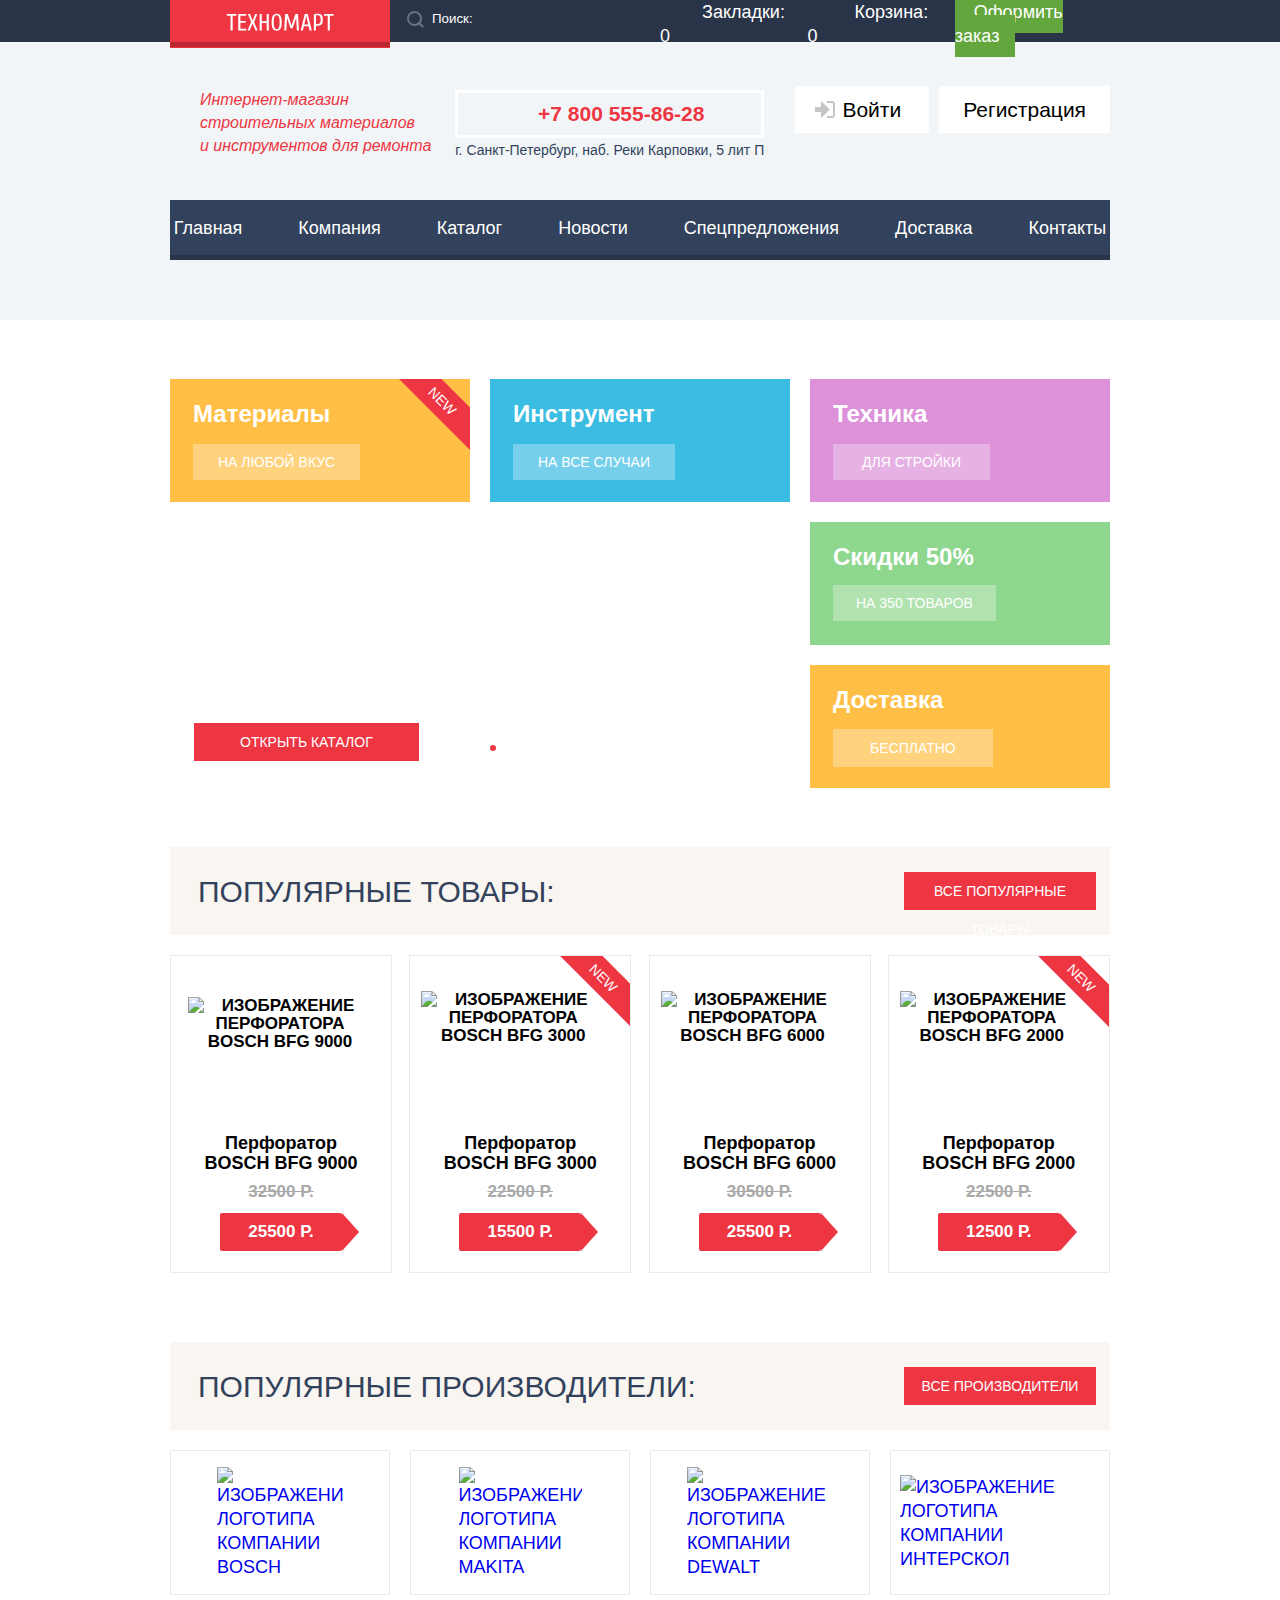
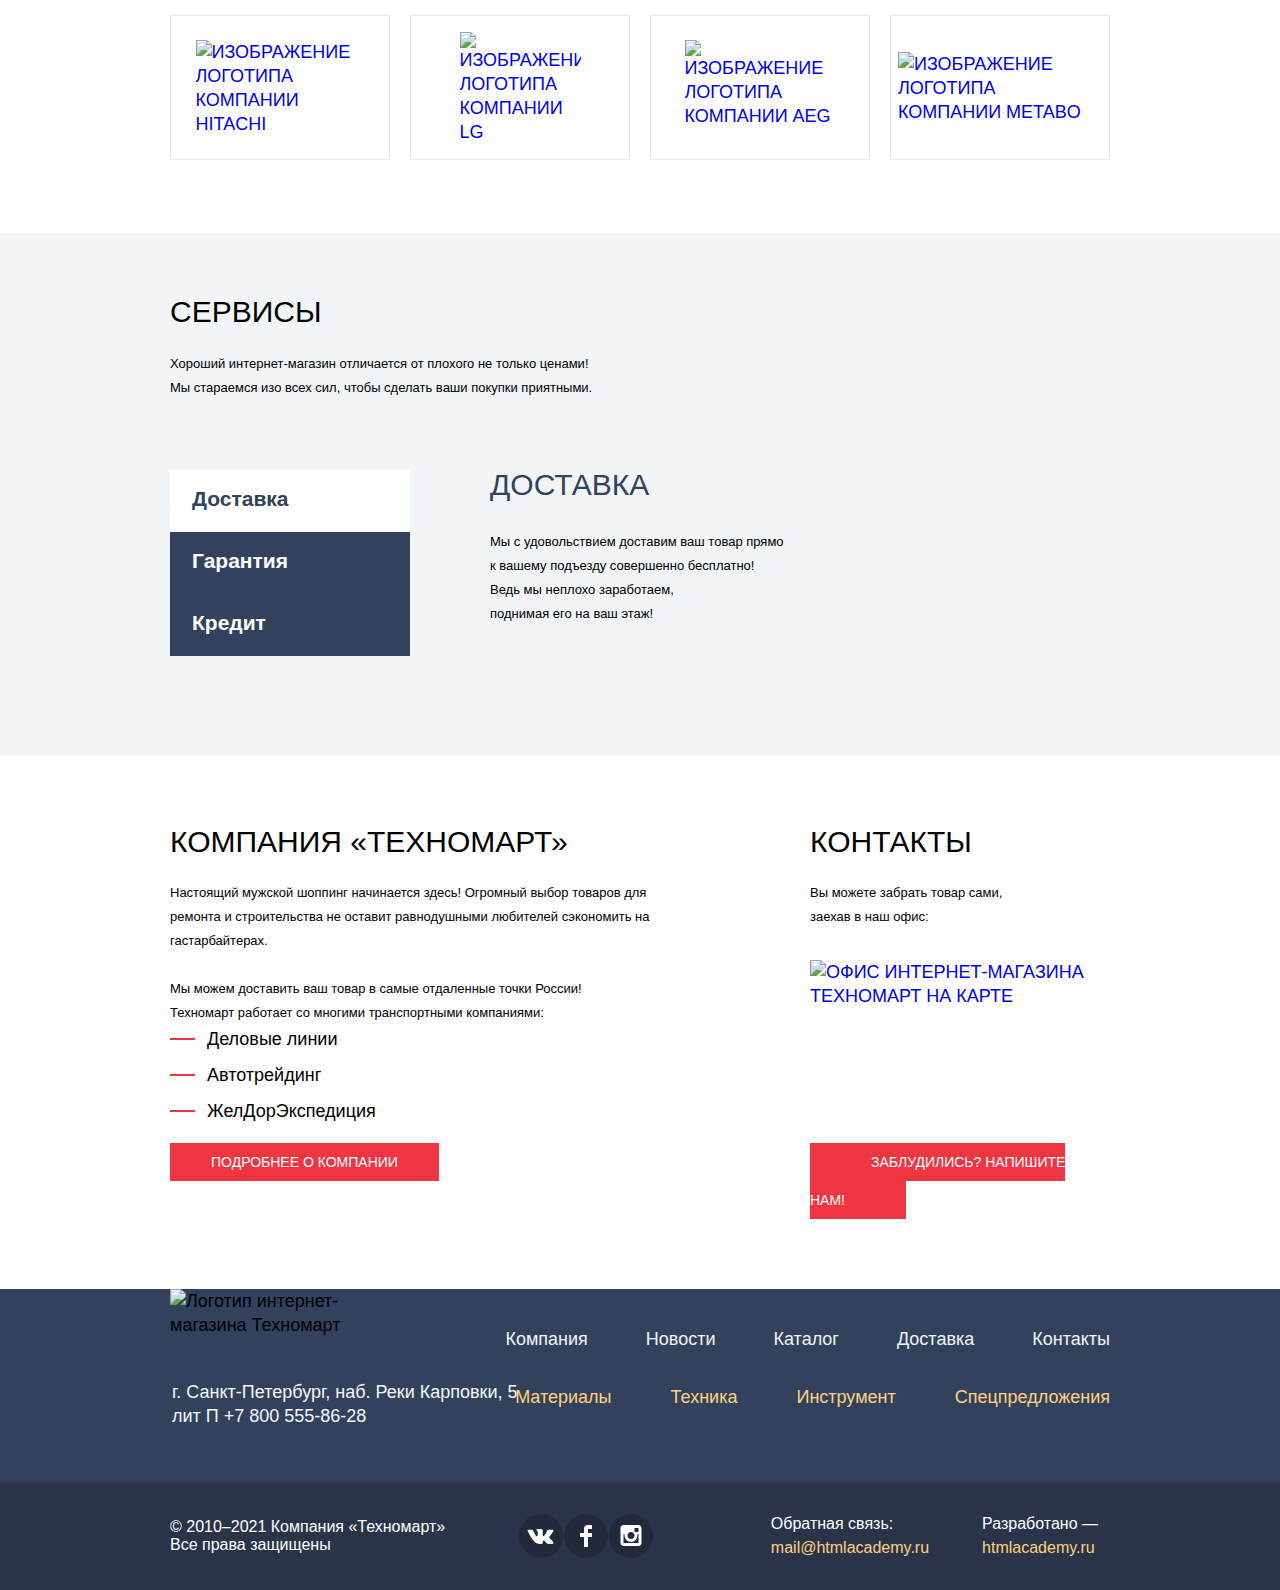
==== commit 41d4651a: "исправил ошибки" ====
--- a/index.html
+++ b/index.html
@@ -55,7 +55,8 @@
         </a>
 
         <form class="header__search" action="#" method="GET">
-          <input class="header__search__input" type="text" placeholder="Поиск:">
+          <label for="search"></label>
+          <input class="header__search__input" id="search" type="text" placeholder="Поиск:">
           <svg aria-hidden="true" class="header__search__icon">
             <use xlink:href="#search__icon"></use>
           </svg>
--- a/css/style.min.css
+++ b/css/style.min.css
@@ -1 +1 @@
-@keyframes activeForm{0%{transform:translateY(-2000px)}50%{transform:translateY(-500px)}70%{transform:translateY(-300px)}to{transform:translateY(0)}}@keyframes shakeInput{0%,50%{transform:translateX(5px)}25%,75%{transform:translateX(-5px)}to{transform:translateX(0)}}@font-face{font-family:"Cuprum";font-display:swap;src:url(../fonts/cuprum.woff2) format("woff2"),url(../fonts/cuprum.woff) format("woff");font-style:normal;font-weight:400}@font-face{font-family:"Cuprum";font-display:swap;src:url(../fonts/cuprumbold.woff2) format("woff2"),url(../fonts/cuprumbold.woff) format("woff");font-style:normal;font-weight:700}@font-face{font-family:"Cuprum";font-display:swap;src:url(../fonts/cuprumbolditalic.woff2) format("woff2"),url(../fonts/cuprumbolditalic.woff) format("woff");font-style:italic;font-weight:700}@font-face{font-family:"Cuprum";font-display:swap;src:url(../fonts/cuprumitalic.woff2) format("woff2"),url(../fonts/cuprumitalic.woff) format("woff");font-style:italic;font-weight:400}@font-face{font-family:"PT Sans";font-display:swap;src:url(../fonts/ptsans.woff2) format("woff2"),url(../fonts/ptsans.woff) format("woff");font-style:normal;font-weight:400}@font-face{font-family:"PT Sans";font-display:swap;src:url(../fonts/ptsansbold.woff2) format("woff2"),url(../fonts/ptsansbold.woff) format("woff");font-style:normal;font-weight:700}:root{--basic-red:#EE3643;--basic-green:#63A63E;--basic-grey:#3D546F;--basic-greylight:#C5C5C5;--basic-bg:#F1F5F7;--basic-bg-dark:#293449;--basic-white:#ffffff;--basic-black:#000000;--basic-blue:#32425C;--special-yellow:#FFBF47;--special-blue:#3BBCE3;--special-lilac:#DC91D8;--special-greenlight:#8ED78F;--special-yellowlight:#FFD180;--success:#5FBB2D;--warning:#FFBF47;--error:#BA2732;--click:#161D29;--buy-click:#518534;--bookmark-click:#D8D8D8;--hover:#CA2C37;--line-through:#A9A9A9;--nav-click:#1D2739;--greylight:#EAEAEA;--bg-section:#F9F5F0;--address:#F3F7F9;--bg-icon:#212A3A;--modal:#F4F4F4;--filter-bg:#F7F3EC;--toggle:#ababab;--price:#444444;--input-border:#b5b5b5;--popup-btn:#f1f1f1;--popup-btn-hover:#e5e5e5}.page{height:100%}.page__body{display:grid;grid-template-rows:min-content 1fr min-content;align-content:start;min-width:940px;min-height:100%;margin:0;padding:0;font-family:"Cuprum","Arial",sans-serif;font-style:normal;font-size:18px;font-weight:400;line-height:24px;text-transform:uppercase;color:var(--basic-black);background-color:var(--basic-white)}.page__body a{text-decoration:none}.page__body img{display:block;max-width:100%;height:auto}.page__body ul{list-style:none}.visually-hidden{position:absolute;width:1px;height:1px;margin:-1px;border:0;padding:0;white-space:nowrap;clip-path:inset(100%);clip:rect(0 0 0 0);overflow:hidden}.container{width:940px;margin:0 auto;padding:0 10px}.header__container{height:42px;background-color:var(--basic-bg-dark)}.header .container:nth-child(2){padding:46px 10px 60px}.header{display:grid;grid-template-rows:1fr min-content;font-family:"Cuprum","Arial",sans-serif;font-style:normal;font-size:18px;font-weight:400;line-height:24px;background-color:var(--basic-bg);text-transform:none;margin-bottom:59px}.header__inner{margin-bottom:15px}.header__top{display:flex}.logo{position:relative;background-color:var(--basic-red);padding:9px 56px}.logo::after,.logo:active{background-color:var(--error)}.logo::after{content:"";position:absolute;top:42px;left:0;width:220px;height:5px}.logo__img{fill:var(--basic-white);vertical-align:middle;width:108px;height:18px}.header__search{position:relative;max-width:270px}.header__search__input{width:230px;border:0;color:var(--basic-white);background-color:transparent;outline:0;padding:11px 0 11px 42px}.header__search__input::placeholder{color:var(--basic-white)}.header__search__input:active::placeholder,.header__search__input:focus::placeholder{color:var(--basic-black)}.header__search__input:active,.header__search__input:focus{color:var(--basic-black);background-color:var(--basic-white)}.header__search__icon{content:"";position:absolute;top:11px;left:17px;width:17px;height:17px;fill:var(--basic-white);opacity:.3}.header__cart--basket:hover::before,.header__cart--bookmark:hover::before,.header__search:hover .header__search__icon{opacity:1}.header__search__input:active+.header__search__icon,.header__search__input:focus+.header__search__icon{fill:var(--basic-red);opacity:1}.header__carts{display:flex;align-items:center;justify-content:flex-end;position:relative;max-width:450px;padding:0;margin:0}.header__carts a{color:var(--basic-white)}.header__carts .active{background-color:var(--basic-red)}.header__cart:active{background-color:var(--click)}.header__cart--bookmark{padding:11px 25px 11px 42px}.header__cart--basket::before,.header__cart--bookmark::before{content:"";position:absolute;top:13px;left:20px;width:14px;height:16px;opacity:.3;background-image:url(../img/icons/icon-bookmark.svg);background-position:0 0;background-repeat:no-repeat}.header__cart--basket{padding:11px 29px 11px 47px}.header__cart--basket--catalog{padding:11px 26px 11px 45px}.header__cart--basket::before{left:176px;background-image:url(../img/icons/icon-cart.svg)}.header__cart--arrange{padding:11px 16px 11px 19px;background-color:var(--basic-green)}.header__cart--arrange:focus,.header__cart--arrange:hover{background-color:var(--success)}.header__cart--arrange:active{background-color:var(--basic-green)}.header__info{display:flex;justify-content:space-between;align-items:center;margin-bottom:31px}.header__text{width:250px;font-family:"Cuprum","Arial",sans-serif;font-style:italic;font-size:16px;line-height:23px;font-weight:400;color:var(--basic-red);margin:0;padding-left:30px;padding-bottom:12px}.header__contact{text-align:center;padding-bottom:5px}.header__contact--catalog{padding-bottom:7px}.header__phone{position:relative;display:block;font-family:"Cuprum","Arial",sans-serif;font-style:normal;font-size:21px;line-height:30px;font-weight:700;color:var(--basic-red);border:3px solid var(--basic-white);text-transform:uppercase;padding-bottom:8px;padding-right:50px;padding-left:73px}.header__phone::before{content:"";position:absolute;top:5px;left:38px;width:19px;height:19px;background-image:url(../img/icons/icon-phone.svg);background-position:0 0;background-repeat:no-repeat}.header__address{margin:0;font-size:14px;color:var(--basic-blue)}.header__user{padding-bottom:5px;margin-left:10px}.user__profile{display:flex;align-items:center;background-color:var(--basic-white);margin-bottom:4px}.user__icon{width:20px;height:18px;fill:#c5c5c5;padding:13px 21px 13px 15px}.user__link{display:flex;align-items:center}.user__name{font-size:21px;line-height:21px;color:var(--basic-black);margin:0;padding:13px 7px 13px 0}.user__link:focus .user__icon,.user__link:hover .user__icon,.user__name:focus .user__icon,.user__name:hover .user__icon{fill:var(--basic-grey)}.user__link:active .user__icon{fill:var(--basic-greylight)}.user__name:active{color:var(--basic-greylight)}.user__btn{font-size:16px;text-align:center}.user__btn a{color:var(--basic-blue)}.user__btn a:nth-child(2){position:relative;margin-left:27px}.user__btn a:nth-child(2)::before{content:"";position:absolute;width:4px;height:4px;top:8px;left:-18px;border-radius:50%;background-color:var(--basic-blue)}.user__btn a:focus,.user__btn a:hover{color:var(--basic-red)}.user__btn a:active{color:var(--basic-greylight)}.header__logout--icon{width:20px;height:17px;fill:#c5c5c5;padding:7px 16px 0 14px}.header__logout--btn:focus .header__logout--icon,.header__logout--btn:hover .header__logout--icon{fill:var(--basic-grey)}.header__logout--btn:active .header__logout--icon{fill:var(--basic-greylight)}.header__btn{position:relative;padding-bottom:35px;margin-left:26px}.header__btn a{font-size:21px;line-height:21px;color:var(--basic-black);background-color:var(--basic-white)}.header__btn a:focus,.header__btn a:hover{color:var(--basic-red)}.header__btn a:active{color:var(--basic-greylight)}.header__btn--login{padding:12px 28px 12px 47px;margin-right:5px}.header__btn--icon{content:"";position:absolute;top:2px;left:20px;width:21px;height:17px;fill:var(--basic-greylight)}.header__btn--login:focus+.header__btn--icon,.header__btn--login:hover+.header__btn--icon{fill:var(--basic-grey)}.header__btn--login:active+.header__btn--icon{fill:var(--basic-greylight)}.header__btn--reg{padding:12px 24px}.header__nav{display:flex;flex-wrap:wrap;justify-content:center;align-items:center;height:55px;background-color:var(--basic-blue);border-bottom:5px solid var(--basic-bg-dark)}.navigation__items{display:flex;padding:0;margin:0}.navigation__link{color:var(--basic-white);padding:17px 28px 22px}.navigation__link:focus,.navigation__link:hover{background-color:var(--basic-bg-dark)}.navigation__link:active{opacity:.5;background-color:var(--nav-click)}.main__grid{display:grid;grid-template-columns:220px 1fr;grid-template-rows:repeat(3,min-content);margin-bottom:59px}.title{order:1;grid-column:1/-1;grid-row:2/3;font-size:30px;line-height:30px;font-weight:400;text-transform:uppercase;color:var(--basic-blue);background-color:var(--basic-bg);padding:30px 0 30px 29px;margin:13px 0 19px}.breadcrumbs{grid-column:1/-1;grid-row:1/2;display:flex;flex-wrap:wrap;justify-content:flex-start;padding:0;margin:0 0 4px}.breadcrumbs__item{position:relative;margin-right:42px}.breadcrumbs__item::after{content:"";position:absolute;top:5px;right:-24px;width:8px;height:14px;background-image:url(../img/icons/icon-right-small.svg);background-position:0 0;background-repeat:no-repeat}.breadcrumbs__item:last-child{margin-right:0}.breadcrumbs__item:last-child::after{display:none}.breadcrumbs__icon{width:14px;height:12px;fill:#c1c6ce}.breadcrumbs__link{font-family:"PT Sans","Arial",sans-serif;font-size:13px;line-height:18px;font-weight:400;color:var(--basic-black)}.filters{max-width:220px}.filter__title,.filters__title{font-family:"PT Sans","Arial",sans-serif;font-size:13px;line-height:18px;font-weight:400;text-transform:uppercase;color:var(--basic-black);background-color:var(--filter-bg)}.filters__title{padding:10px 151px 10px 18px;margin:0 0 15px}.cards__filter{display:flex;align-items:center;justify-content:space-between;width:700px;height:38px;font-family:"PT Sans","Arial",sans-serif;font-size:13px;line-height:18px;font-weight:400;margin:0 0 32px 20px;background-color:var(--filter-bg)}.cards__filter h3{margin-left:19px}.cards__filters__items{grid-column:2/3;grid-row:3/4;display:flex;padding:0;margin:0}.cards__filters__item:nth-child(2){margin-left:70px}.cards__filters__item:nth-child(3){margin-left:65px}.cards__filters__item:nth-child(4){margin-left:46px}.cards__filters__item:nth-child(5){margin-right:15px;margin-left:19px}.cards__filters__item:nth-child(4) .cards__filters__link,.cards__filters__item:nth-child(5) .cards__filters__link{border-bottom:none}.cards__filters__link{text-transform:uppercase;border-bottom:1px dotted var(--basic-red);color:rgba(0,0,0,.3)}.cards__filters__link:focus,.cards__filters__link:hover{color:var(--basic-black)}.cards__filters__link--active,.cards__filters__link:active{border-bottom:none;color:var(--basic-red)}.filter{font-family:"PT Sans","Arial",sans-serif}.filter fieldset{border:0;padding:0}.filter fieldset:nth-child(1){padding-bottom:25px}.filter fieldset:nth-child(1),.filter fieldset:nth-child(2){border-bottom:1px solid rgba(0,0,0,.1)}.filter fieldset:nth-child(1){margin:0 0 16px}.filter fieldset:nth-child(2){padding-bottom:10px;margin-bottom:13px}.filter fieldset:nth-child(3){margin:0 0 35px}.filter legend{font-size:17px;line-height:30px;font-weight:700;text-transform:uppercase}.filter__title--price{margin-bottom:11px}.filter__title--company{margin-bottom:15px}.filter__title--power{margin-bottom:20px}.filter label{font-size:15px;line-height:19px;font-weight:400;padding-top:1px}.filter__btn{padding:10px 79px;cursor:pointer;font-size:13px;line-height:18px;font-weight:400;color:var(--basic-black);border:1px solid #e5e5e5;text-transform:uppercase;background-color:transparent}.filter__btn:focus,.filter__btn:hover{border-color:var(--basic-greylight)}.filter__btn:active{border-color:var(--basic-red)}.filter__range__wrap{width:220px}.filter__range__controls{position:relative;padding:39px 20px;margin-bottom:9px;background-color:var(--filter-bg)}.filter__range__scale{height:2px;background-color:var(--basic-greylight)}.filter__range__bar{width:80%;height:2px;background-color:var(--basic-green)}.filter__range__toggle{position:absolute;top:30px;width:4px;height:4px;padding:0;cursor:grab;border:8px solid var(--basic-white);border-radius:50%;box-shadow:0 2px 1px 0 #cfcfcf;background-color:var(--toggle)}.filter__range__toggle:active{cursor:grabbing}.filter__range__toggle--min{left:18px}.filter__range__toggle--max{right:40px}.filter__range input[type=text]{width:95px;height:38px;text-align:center;background-color:var(--filter-bg);border:0}.filter__range input[type=text]:focus::placeholder{opacity:0}.filter__range__price{display:flex;align-items:center;justify-content:space-between}.filter__range__price input{padding:0;width:95px}.filter__range__price input:focus{outline:0}.filter__range__price span{width:10px;height:1px;background-color:var(--price)}.filter__checkbox{padding:0;margin:0}.filter__option{margin-bottom:20px;padding-left:35px}.filter__option label{position:relative;display:block;cursor:pointer;user-select:none}.filter__checkbox__input:disabled+label{opacity:.4;cursor:default}.filter__checkbox__input+label::before{content:"";position:absolute;left:-35px;top:0;width:19px;height:19px;border:2px solid var(--basic-greylight);border-radius:4px}.filter__checkbox__input:focus+label::before,.filter__checkbox__input:hover+label::before{border-color:var(--input-border)}.filter__checkbox__input:disabled+label::before{border-color:var(--input-border);opacity:.3}.filter__checkbox__input:checked+label::before{width:27px;height:23px;border:0;background-image:url(../img/icons/checkbox-on.svg)}.filter__checkbox__input:checked:focus+label::before,.filter__checkbox__input:checked:hover+label::before{width:27px;height:23px;border:0;background-image:url(../img/icons/checkbox-on-hover.svg)}.filter__checkbox__input:checked:disabled+label::before{width:27px;height:23px;opacity:1;border:0;background-image:url(../img/icons/checkbox-on-disabled.svg)}.filter__radio{padding:0;margin:0}.filter__radio__item{margin-bottom:15px}.filter__radio__item:last-child{margin-bottom:3px}.filter__radio__item label{padding-top:5px}.filter__radio__input:disabled+label{opacity:.4}.filter__radio__input+label::before{content:"";position:absolute;left:-35px;top:4px;width:17px;height:17px;border:4px solid var(--basic-greylight);border-radius:50%}.filter__radio__input:focus+label::before,.filter__radio__input:hover+label::before{border-color:var(--input-border)}.filter__radio__input:disabled+label::before{border-color:var(--input-border);opacity:.3;cursor:default}.filter__radio__input:checked+label::after{content:"";position:absolute;left:-27px;top:12px;width:9px;height:9px;background-color:var(--basic-greylight);border-radius:50%}.filter__radio__input:focus+label::after,.filter__radio__input:hover+label::after{background-color:var(--input-border)}.filter__radio__input:disabled+label::after{background-color:var(--input-border);opacity:.3;cursor:default}.product{margin-bottom:59px}.product__list{display:grid;grid-template-columns:repeat(3,1fr);grid-template-rows:repeat(3,min-content);gap:20px;color:var(--basic-white);padding:0;margin:0}.product__item{position:relative;width:260px;height:83px;padding:20px 17px 20px 23px;overflow:hidden}.product__item:nth-child(1){grid-column:1/2;grid-row:1/2;background-color:var(--special-yellow);background-image:url(../img/product/icon-material.svg);background-position:83% 51%;background-repeat:no-repeat}.product__item:nth-child(2),.product__item:nth-child(3){grid-column:2/3;grid-row:1/2;background-color:var(--special-blue);background-image:url(../img/product/icon-tool.svg);background-position:86% 53%;background-repeat:no-repeat}.product__item:nth-child(3){grid-column:3/4;background-color:var(--special-lilac);background-image:url(../img/product/icon-tech.svg);background-position:86% 50%}.product__item:nth-child(3)>.product__btn{padding:10px 29px}.product__item:nth-child(4),.product__item:nth-child(5){grid-column:3/4;grid-row:2/3;background-color:var(--special-greenlight);background-image:url(../img/product/icon-sale.svg);background-position:81% 51%;background-repeat:no-repeat}.product__item:nth-child(4)>.product__btn{padding:10px 23px}.product__item:nth-child(4)>.product__title{margin-bottom:18px}.product__item:nth-child(5){grid-row:3/4;background-color:var(--special-yellow);background-image:url(../img/product/icon-delivery.svg);background-position:86% 52%}.product__item:nth-child(5)>.product__btn{padding:11px 37px}.product__title{font-size:24px;line-height:30px;font-weight:700;text-transform:none;margin:0 0 20px}.product__btn{font-size:14px;line-height:18px;font-weight:400;color:var(--basic-white);padding:10px 25px;background-color:rgba(255,255,255,.3)}.product__btn:focus,.product__btn:hover{background-color:rgba(197,197,197,.3)}.product__btn:active{background-color:rgba(169,169,169,.3)}.product__sliders{grid-column:1/3;grid-row:2/4;position:relative}.product__slider__list{padding:0;margin:0}.product__slider__items{display:none;width:570px;height:216px;padding:24px 26px 26px 24px;background-image:url(../img/slider-1.jpg);background-position:0 0;background-repeat:no-repeat}.product__slider__items:nth-child(1){background-image:url(../img/slider-2.jpg);background-position:0 0;background-repeat:no-repeat}.slider__active{display:block}.product__slider__title{font-size:36px;line-height:36px;font-weight:700;margin:0 0 5px}.product__slider__text{text-transform:none;margin:0}.product__slider__btn{position:absolute;top:46%;width:23px;height:41px;cursor:pointer;border:0;background-color:transparent}.product__slider__btn:disabled{cursor:default}.slider__btn--back,.slider__btn--forward{background-image:url(../img/icons/icon-left.svg);background-position:0 0;background-repeat:no-repeat}.slider__btn--back{left:24px}.slider__btn--forward{right:20px;transform:rotate(180deg)}.product__slider__bullet{display:flex;position:absolute;bottom:13%;left:48%;padding:0;margin:0}.bullet__item{position:relative;width:10px;height:10px;cursor:pointer;margin-right:10px;border-radius:50%;background-color:var(--basic-white)}.bullet__item:last-child{margin-right:0}.bullet__item--active::before{content:"";position:absolute;top:2px;right:2px;width:6px;height:6px;border-radius:50%;background-color:var(--basic-red)}.btn--slider{position:absolute;bottom:27px;left:24px;line-height:38px;padding:10px 46px}.btn,.new::after{font-family:"Cuprum","Arial",sans-serif;font-size:14px;line-height:18px;background-color:var(--basic-red);color:var(--basic-white)}.new::after{content:"NEW";position:absolute;top:7px;right:-29px;padding:6px 40px;font-weight:400;transform:rotate(45deg);text-transform:uppercase}.btn{border:0;cursor:pointer}.btn:focus,.btn:hover{background-color:var(--hover)}.btn:active{background-color:var(--error)}.cards__list{display:grid;grid-template-columns:repeat(3,1fr);gap:17px;align-items:center;padding:0;margin:0 0 46px 20px;font-family:"PT Sans","Arial",sans-serif;font-weight:700;font-style:normal;font-size:17px;line-height:18px}.cards__list--preview{display:grid;grid-template-columns:repeat(4,1fr);text-align:center;padding:0;margin:0 0 69px}.section__title{display:flex;justify-content:space-between;align-items:center;background-color:var(--bg-section);margin-bottom:20px}.section__title h2{font-weight:400;font-size:30px;line-height:30px;color:var(--basic-blue);padding-left:28px;margin:30px 0 28px}.btn--title{width:192px;height:38px;line-height:38px;margin-right:14px;text-align:center}.card{position:relative;overflow:hidden;max-width:220px;padding:8px 0 21px;border:1px solid var(--greylight);text-align:center}.card:hover{box-shadow:0 4px 20px rgba(0,0,0,.15)}.card__wrapper{width:220px;height:142px}.card__wrapper--btn{opacity:0;position:absolute;top:0;left:0;display:flex;flex-direction:column;align-items:center;justify-content:center;padding-top:6px}.card:hover .card__wrapper--btn{opacity:1}.card:hover .card__wrapper--img{opacity:0}.card__img{margin:27px auto auto 11px}.card__img--big{padding-top:6px;padding-left:6px}.card__title{text-transform:none;font-size:18px;line-height:20px;color:var(--basic-black);padding:0 30px;margin:0 0 10px}.card__price{text-decoration:line-through;color:var(--line-through);margin:0 0 12px}.card__btn{position:relative;width:122px;height:38px;border-radius:2px;font-size:17px}.card__btn::after{content:"";position:absolute;top:0;left:100%;border-top:19px solid transparent;border-left:17px solid var(--basic-red);border-bottom:19px solid transparent}.card__btn:focus::after,.card__btn:hover::after{border-left:17px solid var(--hover)}.card__btn:active::after{border-left:17px solid var(--error)}.card__buy{position:relative;padding:8px 40px 8px 52px;margin-bottom:10px;text-transform:uppercase;background-color:var(--basic-green);border-radius:2px;border-bottom:3px solid var(--buy-click)}.card__buy:focus,.card__buy:hover{background-color:var(--success)}.card__buy:active{background-color:var(--buy-click)}.card__buy::after{content:"";position:absolute;top:10px;left:30px;width:15px;height:15px;opacity:.3;background-image:url(../img/icons/icon-cart.svg);background-position:0 0;background-repeat:no-repeat}.card__bookmark{padding:7px 30px;text-transform:uppercase;background-color:var(--basic-white);color:var(--basic-blue);border:3px solid var(--basic-green);border-radius:2px}.card__bookmark:focus,.card__bookmark:hover{border-color:var(--basic-blue);background-color:var(--basic-white)}.card__bookmark:active{color:var(--bookmark-click);border-color:var(--bookmark-click);background-color:var(--basic-white)}.company{margin-bottom:73px}.company__list{display:grid;grid-template-columns:repeat(4,1fr);gap:20px;padding:0;margin:0}.company__item,.company__link{display:flex;align-items:center;justify-content:center}.company__item{width:218px;height:143px;border:1px solid var(--greylight)}.company__item:active,.company__item:hover{box-shadow:0 4px 20px rgba(0,0,0,.15)}.company__item:active{opacity:.5}.company__link{width:100%;height:100%}.company__link:focus{box-shadow:0 4px 20px rgba(0,0,0,.15)}.services{padding-top:39px;background-color:var(--basic-bg)}.services__text,.services__title{font-weight:400;color:var(--basic-black)}.services__title{font-size:30px;line-height:30px;margin-bottom:25px}.services__text{font-family:"PT Sans","Arial",sans-serif;font-size:13px;line-height:24px;font-style:normal;text-transform:none;margin:0 45% 70px 0}.services__sliders{display:grid;grid-template-columns:240px 1fr;align-items:flex-start;min-height:185px}.services__slider:nth-child(1){position:relative;width:240px;grid-column:1/2;background-color:var(--basic-blue);padding:0;margin:0}.services__slider:nth-child(1)::after{content:"";position:absolute;top:-47px;right:0;width:10px;height:279px;background-image:url(../img/services/gradient.png);background-position:0 0;background-repeat:no-repeat}.services__slider:nth-child(2){grid-column:2/-1;position:relative;padding:0;margin:0 0 0 80px}.services__slider__content{display:none;margin-bottom:29px}.services__slider__content:nth-child(1),.services__slider__content:nth-child(2),.services__slider__content:nth-child(3){min-height:256px}.services__slider__content:nth-child(1){background-image:url(../img/services/delivery.png);background-position:151px 20px;background-repeat:no-repeat}.services__slider__content:nth-child(2){background-image:url(../img/services/guarantee.png);background-position:239px 0;background-repeat:no-repeat}.services__slider__content:nth-child(3)::after{content:"";position:absolute;top:0;right:-13px;width:468px;height:261px;background-image:url(../img/services/credit.png);background-position:0 0;background-repeat:no-repeat}.services__slider--active{display:block}.services__slider__content h3,.services__slider__content p{margin:0}.services__slider__content h3{margin-bottom:30px;font-size:30px;line-height:30px;font-weight:400;color:var(--basic-blue)}.services__slider__content:nth-child(2) h3{margin-bottom:24px}.services__slider__content p{position:relative;z-index:1;font-family:"PT Sans","Arial",sans-serif;font-size:13px;line-height:24px;font-weight:400;font-style:normal;text-transform:none;color:var(--basic-black);margin-right:50%}.services__slider__btn{width:100%;border:0;font-family:inherit;font-size:21px;line-height:30px;font-weight:700;color:var(--basic-white);background-color:inherit;text-align:left;padding:14px 22px 18px}.services__slider__btn:hover{color:var(--basic-white);background-color:var(--basic-bg-dark)}.services__slider__btn:active,.services__slider__btn:focus{color:var(--basic-blue);background-color:var(--basic-white)}.services__slider__btn--active{color:var(--basic-blue);background-color:var(--basic-white)}.btn--credit{text-transform:uppercase;border-radius:2px;padding:10px 45px;margin-top:24px}.grid{display:grid;grid-template-columns:1fr 300px;margin:47px auto 70px}.about{grid-column:1/2}.about,.contact{color:var(--basic-black)}.about h2,.contact h2{font-size:30px;line-height:30px;font-weight:400;margin-bottom:24px}.about p{font-family:"PT Sans","Arial",sans-serif;font-size:13px;font-weight:400}.about .about__partners,.about p,.contact p{line-height:24px;text-transform:none}.contact p{font-family:"PT Sans","Arial",sans-serif;font-size:13px;font-weight:400;margin-right:15px;margin-top:0;margin-bottom:31px}.about__text{margin:0 140px 2px 0}.about .about__partners{font-size:18px;padding:0;margin:0}.about__item{display:flex;align-items:center;margin-bottom:12px}.about__item:last-child{margin-bottom:20px}.about__item::before{content:"";display:block;width:25px;height:2px;margin-right:12px;background-color:var(--basic-red)}.about__item:nth-child(2)::before{top:42px}.about__item:nth-child(3)::before{top:74px}.btn--about{line-height:38px;padding:11px 41px}.contact__map{display:block;margin-bottom:25px}.btn--contact{line-height:38px;padding:11px 61px}.pagination{grid-column:2/-1;grid-row:5/6;display:flex;padding:0;margin:0 0 0 20px}.pagination__item{display:flex;justify-content:center;align-items:center;width:38px;height:38px;border:1px solid #e5e5e5;border-radius:2px;margin-right:8px}.pagination__item--last{width:140px;height:38px}.pagination__item:focus,.pagination__item:hover{border-color:var(--basic-greylight)}.pagination__item:active{border-color:var(--basic-red)}.description p,.pagination__link{font-family:"PT Sans","Arial",sans-serif;font-size:13px}.pagination__active,.pagination__link{display:flex;justify-content:center;align-items:center;height:38px}.pagination__link{line-height:18px;font-weight:400;width:100%;color:var(--basic-black)}.pagination__active{width:38px;color:var(--basic-white);background-color:var(--basic-red)}.description{grid-column:1/-1;grid-row:6/7;color:var(--basic-black);background-color:var(--basic-bg);padding:64px 0 71px}.description h2{font-size:30px;line-height:30px;font-weight:400;text-transform:uppercase;margin:0 0 25px}.description p{line-height:24px;margin:0}.description p,.footer{text-transform:none}.footer__top{background-color:var(--basic-blue)}.footer__top--grid{display:grid;grid-template-columns:350px 1fr 1fr;grid-template-rows:90px 1fr}.footer__logo{grid-column:1/2;grid-row:1/2}.footer__nav{grid-column:2/-1;grid-row:1/2;display:flex;justify-content:flex-end;align-items:center;padding:10px 0 0;margin:0}.nav__item{margin-left:58px}.nav__item:first-child,.subnav__item:first-child{margin-left:0}.nav__link{color:var(--basic-bg)}.footer__address{font-style:normal;color:var(--address);padding:1px 0 0 2px;margin-bottom:54px}.footer__subnav{grid-column:2/-1;grid-row:2/3;display:flex;justify-content:flex-end;align-items:flex-start;padding:6px 0 0;margin:0}.subnav__item{margin-left:59px}.footer__contact a,.footer__developer a,.subnav__link{color:var(--special-yellowlight)}.footer__contact a:focus,.footer__contact a:hover,.footer__developer a:focus,.footer__developer a:hover,.nav__link:focus,.nav__link:hover,.subnav__link:focus,.subnav__link:hover{text-decoration:underline}.nav__link:active,.subnav__link:active{text-decoration:none;opacity:.5}.footer__bottom{padding:30px 0;background-color:var(--basic-bg-dark)}.footer__bottom--grid{display:flex;align-items:center}.footer__copyright{width:100%;font-size:16px;line-height:18px;color:var(--basic-white);margin:0 40px 0 0}.social{display:flex;padding:0;margin:0}.social__icon:nth-child(2){margin:0 1px}.social__link{display:flex;justify-content:center;align-items:center;width:44px;height:44px;background-color:var(--bg-icon);border-radius:50%}.social__link:focus,.social__link:hover{background-color:var(--basic-red)}.social__vk{display:block;fill:#fff;height:16px}.social__fb,.social__inst{display:block;fill:#fff;height:22px}.social__inst{height:21px}.footer__contact{margin-left:118px}.footer__developer{margin-left:53px;padding-right:12px}.footer__contact,.footer__developer{font-size:16px;color:var(--basic-white);margin-top:0;margin-bottom:0}.footer__contact a:active,.footer__developer a:active{text-decoration:none;color:var(--basic-red)}.modal{position:fixed;top:0;right:0;bottom:0;left:0;margin:auto}.modal__map{display:none;width:943px;top:18%;bottom:auto;right:1%;z-index:2;border-top:7px solid var(--basic-red);box-shadow:0 4px 20px rgba(0,0,0,.15)}.modal__map--active{display:block;animation:activeForm .3s}.modal__map iframe{position:absolute;top:0;left:0;border:0}.form{display:none;width:620px;top:20%;bottom:auto;right:1%;z-index:2;border-top:7px solid var(--basic-red);background-color:var(--basic-white);box-shadow:0 4px 20px rgba(0,0,0,.15);text-transform:none}.form--active{display:block;animation:activeForm .2s}.form input{height:40px}.form input,.form textarea{border:2px solid var(--line-through);border-radius:2px;margin-top:9px}.form input::placeholder,.form textarea::placeholder{font-family:"PT Sans","Arial",sans-serif;font-size:13px;line-height:24px;color:var(--line-through);padding-left:9px}.form__container{display:grid;grid-template-columns:repeat(2,1fr);grid-template-rows:73px 1fr;gap:20px;margin-bottom:5px;padding:37px 80px}.form .form__error{border-color:var(--basic-red);animation:shakeInput .2s}.form__email,.form__name{grid-column:1/2;grid-row:1/2;display:flex;flex-direction:column}.form__email{grid-column:2/-1}.form__email,.form__name{padding-top:5px;padding-left:1px}.form__message{grid-column:1/-1;grid-row:2/-1;display:flex;flex-direction:column;padding-left:1px}.form__bottom{display:flex;justify-content:center;align-items:center;height:112px;background-color:var(--modal)}.btn--submit{width:460px;height:38px;text-transform:uppercase}.btn--close{position:absolute;top:15px;right:22px;width:21px;height:21px;border:0;background-color:transparent}.btn--close:active,.btn--close:focus,.btn--close:hover{background-color:transparent}.btn--close::after,.btn--close::before{content:"";position:absolute;width:25px;height:3px;background-color:var(--basic-red)}.btn--close::before{transform:rotate(45deg)}.btn--close::after{transform:rotate(-45deg)}.popup{flex-direction:column;display:none;top:25%;width:620px;bottom:auto;left:31px;z-index:2;border-top:7px solid var(--basic-red);background-color:var(--basic-white);box-shadow:0 20px 40px rgba(41,52,73,.75)}.popup--active{display:flex}.popup__text{height:170px;text-transform:none;font-size:24px;line-height:170px;font-weight:700;margin:0 auto}.popup__text::before{content:"";position:absolute;top:55px;left:81px;width:66px;height:66px;background-image:url(../img/icons/icon-mark.svg);background-position:0 0;background-repeat:no-repeat}.popup__btn{display:flex;justify-content:center;align-items:center;width:620px;height:102px;background-color:var(--popup-btn);padding-bottom:10px}.btn--checkout{padding:10px 40px 10px 55px;margin-right:10px}.btn--white{cursor:pointer;padding:10px 30px;text-transform:uppercase;color:var(--basic-black);background-color:var(--basic-white)}.btn--white:focus,.btn--white:hover{background-color:var(--popup-btn-hover)}.btn--white:active{color:var(--basic-white);background-color:var(--basic-greylight)}
+@keyframes activeForm{0%{transform:translateY(-2000px)}50%{transform:translateY(-500px)}70%{transform:translateY(-300px)}to{transform:translateY(0)}}@keyframes shakeInput{0%,50%{transform:translateX(5px)}25%,75%{transform:translateX(-5px)}to{transform:translateX(0)}}@font-face{font-family:"Cuprum";font-display:swap;src:url(../fonts/cuprum.woff2) format("woff2"),url(../fonts/cuprum.woff) format("woff");font-style:normal;font-weight:400}@font-face{font-family:"Cuprum";font-display:swap;src:url(../fonts/cuprumbold.woff2) format("woff2"),url(../fonts/cuprumbold.woff) format("woff");font-style:normal;font-weight:700}@font-face{font-family:"Cuprum";font-display:swap;src:url(../fonts/cuprumbolditalic.woff2) format("woff2"),url(../fonts/cuprumbolditalic.woff) format("woff");font-style:italic;font-weight:700}@font-face{font-family:"Cuprum";font-display:swap;src:url(../fonts/cuprumitalic.woff2) format("woff2"),url(../fonts/cuprumitalic.woff) format("woff");font-style:italic;font-weight:400}@font-face{font-family:"PT Sans";font-display:swap;src:url(../fonts/ptsans.woff2) format("woff2"),url(../fonts/ptsans.woff) format("woff");font-style:normal;font-weight:400}@font-face{font-family:"PT Sans";font-display:swap;src:url(../fonts/ptsansbold.woff2) format("woff2"),url(../fonts/ptsansbold.woff) format("woff");font-style:normal;font-weight:700}:root{--basic-red:#EE3643;--basic-green:#63A63E;--basic-grey:#3D546F;--basic-greylight:#C5C5C5;--basic-bg:#F1F5F7;--basic-bg-dark:#293449;--basic-white:#ffffff;--basic-black:#000000;--basic-blue:#32425C;--special-yellow:#FFBF47;--special-blue:#3BBCE3;--special-lilac:#DC91D8;--special-greenlight:#8ED78F;--special-yellowlight:#FFD180;--success:#5FBB2D;--warning:#FFBF47;--error:#BA2732;--click:#161D29;--buy-click:#518534;--bookmark-click:#D8D8D8;--hover:#CA2C37;--line-through:#A9A9A9;--nav-click:#1D2739;--greylight:#EAEAEA;--bg-section:#F9F5F0;--address:#F3F7F9;--bg-icon:#212A3A;--modal:#F4F4F4;--filter-bg:#F7F3EC;--toggle:#ababab;--price:#444444;--input-border:#b5b5b5;--popup-btn:#f1f1f1;--popup-btn-hover:#e5e5e5;--filter-link:rgba(0, 0, 0, .3);--filter-border:rgba(0, 0, 0, .1);--product-btn:rgba(255, 255, 255, .3);--product-btn-hover:rgba(197, 197, 197, .3);--product-btn-active:rgba(169, 169, 169, .3);--card-shadow:rgba(0, 0, 0, .15);--popup-shadow:rgba(41, 52, 73, .75)}.page{height:100%}.page__body{display:grid;grid-template-rows:min-content 1fr min-content;align-content:start;min-width:940px;min-height:100%;margin:0;padding:0;font-family:"Cuprum","Arial",sans-serif;font-style:normal;font-size:18px;font-weight:400;line-height:24px;text-transform:uppercase;color:var(--basic-black);background-color:var(--basic-white)}.page__body a{text-decoration:none}.page__body img{display:block;max-width:100%;height:auto}.page__body ul{list-style:none}.visually-hidden{position:absolute;width:1px;height:1px;margin:-1px;border:0;padding:0;white-space:nowrap;clip-path:inset(100%);clip:rect(0 0 0 0);overflow:hidden}.container{width:940px;margin:0 auto;padding:0 10px}.header__container{height:42px;background-color:var(--basic-bg-dark)}.header .container:nth-child(2){padding:46px 10px 60px}.header{display:grid;grid-template-rows:1fr min-content;font-family:"Cuprum","Arial",sans-serif;font-style:normal;font-size:18px;font-weight:400;line-height:24px;background-color:var(--basic-bg);text-transform:none;margin-bottom:59px}.header__inner{margin-bottom:15px}.header__top{display:flex}.logo{position:relative;background-color:var(--basic-red);padding:9px 56px}.logo::after,.logo:active{background-color:var(--error)}.logo::after{content:"";position:absolute;top:42px;left:0;width:220px;height:5px}.logo__img{fill:var(--basic-white);vertical-align:middle;width:108px;height:18px}.header__search{position:relative;max-width:270px}.header__search__input{width:230px;border:0;color:var(--basic-white);background-color:transparent;outline:0;padding:11px 0 11px 42px}.header__search__input::placeholder{color:var(--basic-white)}.header__search__input:active::placeholder,.header__search__input:focus::placeholder{color:var(--basic-black)}.header__search__input:active,.header__search__input:focus{color:var(--basic-black);background-color:var(--basic-white)}.header__search__icon{content:"";position:absolute;top:11px;left:17px;width:17px;height:17px;fill:var(--basic-white);opacity:.3}.header__cart--basket:hover::before,.header__cart--bookmark:hover::before,.header__search:hover .header__search__icon{opacity:1}.header__search__input:active+.header__search__icon,.header__search__input:focus+.header__search__icon{fill:var(--basic-red);opacity:1}.header__carts{display:flex;align-items:center;justify-content:flex-end;position:relative;max-width:450px;padding:0;margin:0}.header__carts a{color:var(--basic-white)}.header__carts .active{background-color:var(--basic-red)}.header__cart:active{background-color:var(--click)}.header__cart--bookmark{padding:11px 25px 11px 42px}.header__cart--basket::before,.header__cart--bookmark::before{content:"";position:absolute;top:13px;left:20px;width:14px;height:16px;opacity:.3;background-image:url(../img/icons/icon-bookmark.svg);background-position:0 0;background-repeat:no-repeat}.header__cart--basket{padding:11px 29px 11px 47px}.header__cart--basket--catalog{padding:11px 26px 11px 45px}.header__cart--basket::before{left:176px;background-image:url(../img/icons/icon-cart.svg)}.header__cart--arrange{padding:11px 16px 11px 19px;background-color:var(--basic-green)}.header__cart--arrange:focus,.header__cart--arrange:hover{background-color:var(--success)}.header__cart--arrange:active{background-color:var(--basic-green)}.header__info{display:flex;justify-content:space-between;align-items:center;margin-bottom:31px}.header__text{width:250px;font-family:"Cuprum","Arial",sans-serif;font-style:italic;font-size:16px;line-height:23px;font-weight:400;color:var(--basic-red);margin:0;padding-left:30px;padding-bottom:12px}.header__contact{text-align:center;padding-bottom:5px}.header__contact--catalog{padding-bottom:7px}.header__phone{position:relative;display:block;font-family:"Cuprum","Arial",sans-serif;font-style:normal;font-size:21px;line-height:30px;font-weight:700;color:var(--basic-red);border:3px solid var(--basic-white);text-transform:uppercase;padding:6px 50px 6px 73px}.header__phone::before{content:"";position:absolute;top:10px;left:38px;width:19px;height:19px;background-image:url(../img/icons/icon-phone.svg);background-position:0 0;background-repeat:no-repeat}.header__address{margin:0;font-size:14px;color:var(--basic-blue)}.header__user{padding-bottom:5px;margin-left:10px}.user__profile{display:flex;align-items:center;background-color:var(--basic-white);margin-bottom:4px}.user__icon{width:20px;height:18px;fill:#c5c5c5;padding:13px 21px 13px 15px}.user__link{display:flex;align-items:center}.user__name{font-size:21px;line-height:21px;color:var(--basic-black);margin:0;padding:13px 7px 13px 0}.user__link:focus .user__icon,.user__link:hover .user__icon,.user__name:focus .user__icon,.user__name:hover .user__icon{fill:var(--basic-grey)}.user__link:active .user__icon{fill:var(--basic-greylight)}.user__name:active{color:var(--basic-greylight)}.user__btn{font-size:16px;text-align:center}.user__btn a{color:var(--basic-blue)}.user__btn a:nth-child(2){position:relative;margin-left:27px}.user__btn a:nth-child(2)::before{content:"";position:absolute;width:4px;height:4px;top:8px;left:-18px;border-radius:50%;background-color:var(--basic-blue)}.user__btn a:focus,.user__btn a:hover{color:var(--basic-red)}.user__btn a:active{color:var(--basic-greylight)}.header__logout--icon{width:20px;height:17px;fill:#c5c5c5;padding:7px 16px 0 14px}.header__logout--btn:focus .header__logout--icon,.header__logout--btn:hover .header__logout--icon{fill:var(--basic-grey)}.header__logout--btn:active .header__logout--icon{fill:var(--basic-greylight)}.header__btn{position:relative;padding-bottom:35px;margin-left:26px}.header__btn a{font-size:21px;line-height:21px;color:var(--basic-black);background-color:var(--basic-white)}.header__btn a:focus,.header__btn a:hover{color:var(--basic-red)}.header__btn a:active{color:var(--basic-greylight)}.header__btn--login{padding:12px 28px 12px 47px;margin-right:5px}.header__btn--icon{content:"";position:absolute;top:2px;left:20px;width:21px;height:17px;fill:var(--basic-greylight)}.header__btn--login:focus+.header__btn--icon,.header__btn--login:hover+.header__btn--icon{fill:var(--basic-grey)}.header__btn--login:active+.header__btn--icon{fill:var(--basic-greylight)}.header__btn--reg{padding:12px 24px}.header__nav{display:flex;flex-wrap:wrap;justify-content:center;align-items:center;height:55px;background-color:var(--basic-blue);border-bottom:5px solid var(--basic-bg-dark)}.navigation__items{display:flex;padding:0;margin:0}.navigation__link{color:var(--basic-white);padding:17px 28px 22px}.navigation__link:focus,.navigation__link:hover{background-color:var(--basic-bg-dark)}.navigation__link:active{opacity:.5;background-color:var(--nav-click)}.main__grid{display:grid;grid-template-columns:220px 1fr;grid-template-rows:repeat(3,min-content);margin-bottom:59px}.title{order:1;grid-column:1/-1;grid-row:2/3;font-size:30px;line-height:30px;font-weight:400;text-transform:uppercase;color:var(--basic-blue);background-color:var(--basic-bg);padding:30px 0 30px 29px;margin:13px 0 19px}.breadcrumbs{grid-column:1/-1;grid-row:1/2;display:flex;flex-wrap:wrap;justify-content:flex-start;padding:0;margin:0 0 4px}.breadcrumbs__item{position:relative;margin-right:42px}.breadcrumbs__item::after{content:"";position:absolute;top:5px;right:-24px;width:8px;height:14px;background-image:url(../img/icons/icon-right-small.svg);background-position:0 0;background-repeat:no-repeat}.breadcrumbs__item:last-child{margin-right:0}.breadcrumbs__item:last-child::after{display:none}.breadcrumbs__icon{width:14px;height:12px;fill:#c1c6ce}.breadcrumbs__link{font-family:"PT Sans","Arial",sans-serif;font-size:13px;line-height:18px;font-weight:400;color:var(--basic-black)}.filters{max-width:220px}.filter__title,.filters__title{font-family:"PT Sans","Arial",sans-serif;font-size:13px;line-height:18px;font-weight:400;text-transform:uppercase;color:var(--basic-black);background-color:var(--filter-bg)}.filters__title{padding:10px 151px 10px 18px;margin:0 0 15px}.cards__filter{display:flex;align-items:center;justify-content:space-between;width:700px;height:38px;font-family:"PT Sans","Arial",sans-serif;font-size:13px;line-height:18px;font-weight:400;margin:0 0 32px 20px;background-color:var(--filter-bg)}.cards__filter h3{margin-left:19px}.cards__filters__items{grid-column:2/3;grid-row:3/4;display:flex;padding:0;margin:0}.cards__filters__item:nth-child(2){margin-left:70px}.cards__filters__item:nth-child(3){margin-left:65px}.cards__filters__item:nth-child(4){margin-left:46px}.cards__filters__item:nth-child(5){margin-right:15px;margin-left:19px}.cards__filters__item:nth-child(4) .cards__filters__link,.cards__filters__item:nth-child(5) .cards__filters__link{border-bottom:none}.cards__filters__link{text-transform:uppercase;border-bottom:1px dotted var(--basic-red);color:var(--filter-link)}.cards__filters__link:focus,.cards__filters__link:hover{color:var(--basic-black)}.cards__filters__link--active,.cards__filters__link:active{border-bottom:none;color:var(--basic-red)}.filter{font-family:"PT Sans","Arial",sans-serif}.filter fieldset{border:0;padding:0}.filter fieldset:nth-child(1){padding-bottom:25px}.filter fieldset:nth-child(1),.filter fieldset:nth-child(2){border-bottom:1px solid var(--filter-border)}.filter fieldset:nth-child(1){margin:0 0 16px}.filter fieldset:nth-child(2){padding-bottom:10px;margin-bottom:13px}.filter fieldset:nth-child(3){margin:0 0 35px}.filter legend{font-size:17px;line-height:30px;font-weight:700;text-transform:uppercase}.filter__title--price{margin-bottom:11px}.filter__title--company{margin-bottom:15px}.filter__title--power{margin-bottom:20px}.filter label{font-size:15px;line-height:19px;font-weight:400;padding-top:1px}.filter__btn{padding:10px 79px;cursor:pointer;font-size:13px;line-height:18px;font-weight:400;color:var(--basic-black);border:1px solid #e5e5e5;text-transform:uppercase;background-color:transparent}.filter__btn:focus,.filter__btn:hover{border-color:var(--basic-greylight)}.filter__btn:active{border-color:var(--basic-red)}.filter__range__wrap{width:220px}.filter__range__controls{position:relative;padding:39px 20px;margin-bottom:9px;background-color:var(--filter-bg)}.filter__range__scale{height:2px;background-color:var(--basic-greylight)}.filter__range__bar{width:80%;height:2px;background-color:var(--basic-green)}.filter__range__toggle{position:absolute;top:30px;width:4px;height:4px;padding:0;cursor:grab;border:8px solid var(--basic-white);border-radius:50%;box-shadow:0 2px 1px 0 #cfcfcf;background-color:var(--toggle)}.filter__range__toggle:active{cursor:grabbing}.filter__range__toggle--min{left:18px}.filter__range__toggle--max{right:40px}.filter__range input[type=text]{width:95px;height:38px;text-align:center;background-color:var(--filter-bg);border:0}.filter__range input[type=text]:focus::placeholder{opacity:0}.filter__range__price{display:flex;align-items:center;justify-content:space-between}.filter__range__price input{padding:0;width:95px}.filter__range__price input:focus{outline:0}.filter__range__price span{width:10px;height:1px;background-color:var(--price)}.filter__checkbox{padding:0;margin:0}.filter__option{margin-bottom:20px;padding-left:35px}.filter__option label{position:relative;display:block;cursor:pointer;user-select:none}.filter__checkbox__input:disabled+label{opacity:.4;cursor:default}.filter__checkbox__input+label::before{content:"";position:absolute;left:-35px;top:0;width:19px;height:19px;border:2px solid var(--basic-greylight);border-radius:4px}.filter__checkbox__input:focus+label::before,.filter__checkbox__input:hover+label::before{border-color:var(--input-border)}.filter__checkbox__input:disabled+label::before{border-color:var(--input-border);opacity:.3}.filter__checkbox__input:checked+label::before{width:27px;height:23px;border:0;background-image:url(../img/icons/checkbox-on.svg)}.filter__checkbox__input:checked:focus+label::before,.filter__checkbox__input:checked:hover+label::before{width:27px;height:23px;border:0;background-image:url(../img/icons/checkbox-on-hover.svg)}.filter__checkbox__input:checked:disabled+label::before{width:27px;height:23px;opacity:1;border:0;background-image:url(../img/icons/checkbox-on-disabled.svg)}.filter__radio{padding:0;margin:0}.filter__radio__item{margin-bottom:15px}.filter__radio__item:last-child{margin-bottom:3px}.filter__radio__item label{padding-top:5px}.filter__radio__input:disabled+label{opacity:.4}.filter__radio__input+label::before{content:"";position:absolute;left:-35px;top:4px;width:17px;height:17px;border:4px solid var(--basic-greylight);border-radius:50%}.filter__radio__input:focus+label::before,.filter__radio__input:hover+label::before{border-color:var(--input-border)}.filter__radio__input:disabled+label::before{border-color:var(--input-border);opacity:.3;cursor:default}.filter__radio__input:checked+label::after{content:"";position:absolute;left:-27px;top:12px;width:9px;height:9px;background-color:var(--basic-greylight);border-radius:50%}.filter__radio__input:focus+label::after,.filter__radio__input:hover+label::after{background-color:var(--input-border)}.filter__radio__input:disabled+label::after{background-color:var(--input-border);opacity:.3;cursor:default}.product{margin-bottom:59px}.product__list{display:grid;grid-template-columns:repeat(3,1fr);grid-template-rows:repeat(3,min-content);gap:20px;color:var(--basic-white);padding:0;margin:0}.product__item{position:relative;width:260px;height:83px;padding:20px 17px 20px 23px;overflow:hidden}.product__item:nth-child(1){grid-column:1/2;grid-row:1/2;background-color:var(--special-yellow);background-image:url(../img/product/icon-material.svg);background-position:83% 51%;background-repeat:no-repeat}.product__item:nth-child(2),.product__item:nth-child(3){grid-column:2/3;grid-row:1/2;background-color:var(--special-blue);background-image:url(../img/product/icon-tool.svg);background-position:86% 53%;background-repeat:no-repeat}.product__item:nth-child(3){grid-column:3/4;background-color:var(--special-lilac);background-image:url(../img/product/icon-tech.svg);background-position:86% 50%}.product__item:nth-child(3)>.product__btn{padding:10px 29px}.product__item:nth-child(4),.product__item:nth-child(5){grid-column:3/4;grid-row:2/3;background-color:var(--special-greenlight);background-image:url(../img/product/icon-sale.svg);background-position:81% 51%;background-repeat:no-repeat}.product__item:nth-child(4)>.product__btn{padding:10px 23px}.product__item:nth-child(4)>.product__title{margin-bottom:18px}.product__item:nth-child(5){grid-row:3/4;background-color:var(--special-yellow);background-image:url(../img/product/icon-delivery.svg);background-position:86% 52%}.product__item:nth-child(5)>.product__btn{padding:11px 37px}.product__title{font-size:24px;line-height:30px;font-weight:700;text-transform:none;margin:0 0 20px}.product__btn{font-size:14px;line-height:18px;font-weight:400;color:var(--basic-white);padding:10px 25px;background-color:var(--product-btn)}.product__btn:focus,.product__btn:hover{background-color:var(--product-btn-hover)}.product__btn:active{background-color:var(--product-btn-active)}.product__sliders{grid-column:1/3;grid-row:2/4;position:relative}.product__slider__list{padding:0;margin:0}.product__slider__items{display:none;width:570px;height:216px;padding:24px 26px 26px 24px;background-image:url(../img/slider-1.jpg);background-position:0 0;background-repeat:no-repeat}.product__slider__items:nth-child(1){background-image:url(../img/slider-2.jpg);background-position:0 0;background-repeat:no-repeat}.slider__active{display:block}.product__slider__title{font-size:36px;line-height:36px;font-weight:700;margin:0 0 5px}.product__slider__text{text-transform:none;margin:0}.product__slider__btn{position:absolute;top:46%;width:23px;height:41px;cursor:pointer;border:0;background-color:transparent}.product__slider__btn:disabled{cursor:default}.slider__btn--back,.slider__btn--forward{background-image:url(../img/icons/icon-left.svg);background-position:0 0;background-repeat:no-repeat}.slider__btn--back{left:24px}.slider__btn--forward{right:20px;transform:rotate(180deg)}.product__slider__bullet{display:flex;position:absolute;bottom:13%;left:48%;padding:0;margin:0}.bullet__item{position:relative;width:10px;height:10px;cursor:pointer;margin-right:10px;border-radius:50%;background-color:var(--basic-white)}.bullet__item:last-child{margin-right:0}.bullet__item--active::before{content:"";position:absolute;top:2px;right:2px;width:6px;height:6px;border-radius:50%;background-color:var(--basic-red)}.btn--slider{position:absolute;bottom:27px;left:24px;line-height:38px;padding:10px 46px}.btn,.new::after{font-family:"Cuprum","Arial",sans-serif;font-size:14px;line-height:18px;background-color:var(--basic-red);color:var(--basic-white)}.new::after{content:"NEW";position:absolute;top:7px;right:-29px;padding:6px 40px;font-weight:400;transform:rotate(45deg);text-transform:uppercase}.btn{border:0;cursor:pointer}.btn:focus,.btn:hover{background-color:var(--hover)}.btn:active{background-color:var(--error)}.cards__list{display:grid;grid-template-columns:repeat(3,1fr);gap:17px;align-items:center;padding:0;margin:0 0 46px 20px;font-family:"PT Sans","Arial",sans-serif;font-weight:700;font-style:normal;font-size:17px;line-height:18px}.cards__list--preview{display:grid;grid-template-columns:repeat(4,1fr);text-align:center;padding:0;margin:0 0 69px}.section__title{display:flex;justify-content:space-between;align-items:center;background-color:var(--bg-section);margin-bottom:20px}.section__title h2{font-weight:400;font-size:30px;line-height:30px;color:var(--basic-blue);padding-left:28px;margin:30px 0 28px}.btn--title{width:192px;height:38px;line-height:38px;margin-right:14px;text-align:center}.card{position:relative;overflow:hidden;max-width:220px;padding:8px 0 21px;border:1px solid var(--greylight);text-align:center}.card:hover{box-shadow:0 4px 20px var(--card-shadow)}.card__wrapper{width:220px;height:142px}.card__wrapper--btn{opacity:0;position:absolute;top:0;left:0;display:flex;flex-direction:column;align-items:center;justify-content:center;padding-top:6px}.card:hover .card__wrapper--btn{opacity:1}.card:hover .card__wrapper--img{opacity:0}.card__img{margin:27px auto auto 11px}.card__img--big{padding-top:6px;padding-left:6px}.card__title{text-transform:none;font-size:18px;line-height:20px;color:var(--basic-black);padding:0 30px;margin:0 0 10px}.card__price{text-decoration:line-through;color:var(--line-through);margin:0 0 12px}.card__btn{position:relative;width:122px;height:38px;border-radius:2px;font-size:17px;font-weight:700}.card__btn::after{content:"";position:absolute;top:0;left:100%;border-top:19px solid transparent;border-left:17px solid var(--basic-red);border-bottom:19px solid transparent}.card__btn:focus::after,.card__btn:hover::after{border-left:17px solid var(--hover)}.card__btn:active::after{border-left:17px solid var(--error)}.card__buy{position:relative;padding:8px 40px 8px 52px;margin-bottom:10px;text-transform:uppercase;background-color:var(--basic-green);border-radius:2px;border-bottom:3px solid var(--buy-click)}.card__buy:focus,.card__buy:hover{background-color:var(--success)}.card__buy:active{background-color:var(--buy-click)}.card__buy::after{content:"";position:absolute;top:10px;left:30px;width:15px;height:15px;opacity:.3;background-image:url(../img/icons/icon-cart.svg);background-position:0 0;background-repeat:no-repeat}.card__bookmark{padding:7px 30px;text-transform:uppercase;background-color:var(--basic-white);color:var(--basic-blue);border:3px solid var(--basic-green);border-radius:2px}.card__bookmark:focus,.card__bookmark:hover{border-color:var(--basic-blue);background-color:var(--basic-white)}.card__bookmark:active{color:var(--bookmark-click);border-color:var(--bookmark-click);background-color:var(--basic-white)}.company{margin-bottom:73px}.company__list{display:grid;grid-template-columns:repeat(4,1fr);gap:20px;padding:0;margin:0}.company__item,.company__link{display:flex;align-items:center;justify-content:center}.company__item{width:218px;height:143px;border:1px solid var(--greylight)}.company__item:active,.company__item:hover{box-shadow:0 4px 20px var(--card-shadow)}.company__item:active{opacity:.5}.company__link{width:100%;height:100%}.company__link:focus{box-shadow:0 4px 20px var(--card-shadow)}.services{padding-top:39px;background-color:var(--basic-bg)}.services__text,.services__title{font-weight:400;color:var(--basic-black)}.services__title{font-size:30px;line-height:30px;margin-bottom:25px}.services__text{font-family:"PT Sans","Arial",sans-serif;font-size:13px;line-height:24px;font-style:normal;text-transform:none;margin:0 45% 70px 0}.services__sliders{display:grid;grid-template-columns:240px 1fr;align-items:flex-start;min-height:185px}.services__slider:nth-child(1){position:relative;width:240px;grid-column:1/2;background-color:var(--basic-blue);padding:0;margin:0}.services__slider:nth-child(1)::after{content:"";position:absolute;top:-47px;right:0;width:10px;height:279px;background-image:url(../img/services/gradient.png);background-position:0 0;background-repeat:no-repeat}.services__slider:nth-child(2){grid-column:2/-1;position:relative;padding:0;margin:0 0 0 80px}.services__slider__content{display:none;margin-bottom:29px}.services__slider__content:nth-child(1),.services__slider__content:nth-child(2),.services__slider__content:nth-child(3){min-height:256px}.services__slider__content:nth-child(1){background-image:url(../img/services/delivery.png);background-position:151px 20px;background-repeat:no-repeat}.services__slider__content:nth-child(2){background-image:url(../img/services/guarantee.png);background-position:239px 0;background-repeat:no-repeat}.services__slider__content:nth-child(3)::after{content:"";position:absolute;top:0;right:-13px;width:468px;height:261px;background-image:url(../img/services/credit.png);background-position:0 0;background-repeat:no-repeat}.services__slider--active{display:block}.services__slider__content h3,.services__slider__content p{margin:0}.services__slider__content h3{margin-bottom:30px;font-size:30px;line-height:30px;font-weight:400;color:var(--basic-blue)}.services__slider__content:nth-child(2) h3{margin-bottom:24px}.services__slider__content p{position:relative;z-index:1;font-family:"PT Sans","Arial",sans-serif;font-size:13px;line-height:24px;font-weight:400;font-style:normal;text-transform:none;color:var(--basic-black);margin-right:50%}.services__slider__btn{width:100%;border:0;font-family:inherit;font-size:21px;line-height:30px;font-weight:700;color:var(--basic-white);background-color:inherit;text-align:left;padding:14px 22px 18px}.services__slider__btn:hover{color:var(--basic-white);background-color:var(--basic-bg-dark)}.services__slider__btn:active,.services__slider__btn:focus{color:var(--basic-blue);background-color:var(--basic-white)}.services__slider__btn--active{color:var(--basic-blue);background-color:var(--basic-white)}.btn--credit{text-transform:uppercase;border-radius:2px;padding:10px 45px;margin-top:24px}.grid{display:grid;grid-template-columns:1fr 300px;margin:47px auto 70px}.about{grid-column:1/2}.about,.contact{color:var(--basic-black)}.about h2,.contact h2{font-size:30px;line-height:30px;font-weight:400;margin-bottom:24px}.about p{font-family:"PT Sans","Arial",sans-serif;font-size:13px;font-weight:400}.about .about__partners,.about p,.contact p{line-height:24px;text-transform:none}.contact p{font-family:"PT Sans","Arial",sans-serif;font-size:13px;font-weight:400;margin-right:15px;margin-top:0;margin-bottom:31px}.about__text{margin:0 140px 2px 0}.about .about__partners{font-size:18px;padding:0;margin:0}.about__item{display:flex;align-items:center;margin-bottom:12px}.about__item:last-child{margin-bottom:20px}.about__item::before{content:"";display:block;width:25px;height:2px;margin-right:12px;background-color:var(--basic-red)}.about__item:nth-child(2)::before{top:42px}.about__item:nth-child(3)::before{top:74px}.btn--about{line-height:38px;padding:11px 41px}.contact__map{display:block;margin-bottom:25px}.btn--contact{line-height:38px;padding:11px 61px}.pagination{grid-column:2/-1;grid-row:5/6;display:flex;padding:0;margin:0 0 0 20px}.pagination__item{display:flex;justify-content:center;align-items:center;width:38px;height:38px;border:1px solid #e5e5e5;border-radius:2px;margin-right:8px}.pagination__item--last{width:140px;height:38px}.pagination__item:focus,.pagination__item:hover{border-color:var(--basic-greylight)}.pagination__item:active{border-color:var(--basic-red)}.description p,.pagination__link{font-family:"PT Sans","Arial",sans-serif;font-size:13px}.pagination__active,.pagination__link{display:flex;justify-content:center;align-items:center;height:38px}.pagination__link{line-height:18px;font-weight:400;width:100%;color:var(--basic-black)}.pagination__active{width:38px;color:var(--basic-white);background-color:var(--basic-red)}.description{grid-column:1/-1;grid-row:6/7;color:var(--basic-black);background-color:var(--basic-bg);padding:64px 0 71px}.description h2{font-size:30px;line-height:30px;font-weight:400;text-transform:uppercase;margin:0 0 25px}.description p{line-height:24px;margin:0}.description p,.footer{text-transform:none}.footer__top{background-color:var(--basic-blue)}.footer__top--grid{display:grid;grid-template-columns:350px 1fr 1fr;grid-template-rows:90px 1fr}.footer__logo{grid-column:1/2;grid-row:1/2}.footer__nav{grid-column:2/-1;grid-row:1/2;display:flex;justify-content:flex-end;align-items:center;padding:10px 0 0;margin:0}.nav__item{margin-left:58px}.nav__item:first-child,.subnav__item:first-child{margin-left:0}.nav__link{color:var(--basic-bg)}.footer__address{font-style:normal;color:var(--address);padding:1px 0 0 2px;margin-bottom:54px}.footer__subnav{grid-column:2/-1;grid-row:2/3;display:flex;justify-content:flex-end;align-items:flex-start;padding:6px 0 0;margin:0}.subnav__item{margin-left:59px}.footer__contact a,.footer__developer a,.subnav__link{color:var(--special-yellowlight)}.footer__contact a:focus,.footer__contact a:hover,.footer__developer a:focus,.footer__developer a:hover,.nav__link:focus,.nav__link:hover,.subnav__link:focus,.subnav__link:hover{text-decoration:underline}.nav__link:active,.subnav__link:active{text-decoration:none;opacity:.5}.footer__bottom{padding:30px 0;background-color:var(--basic-bg-dark)}.footer__bottom--grid{display:flex;align-items:center}.footer__copyright{width:100%;font-size:16px;line-height:18px;color:var(--basic-white);margin:0 40px 0 0}.social{display:flex;padding:0;margin:0}.social__icon:nth-child(2){margin:0 1px}.social__link{display:flex;justify-content:center;align-items:center;width:44px;height:44px;background-color:var(--bg-icon);border-radius:50%}.social__link:focus,.social__link:hover{background-color:var(--basic-red)}.social__vk{display:block;fill:#fff;height:16px}.social__fb,.social__inst{display:block;fill:#fff;height:22px}.social__inst{height:21px}.footer__contact{margin-left:118px}.footer__developer{margin-left:53px;padding-right:12px}.footer__contact,.footer__developer{font-size:16px;color:var(--basic-white);margin-top:0;margin-bottom:0}.footer__contact a:active,.footer__developer a:active{text-decoration:none;color:var(--basic-red)}.modal{position:fixed;top:0;right:0;bottom:0;left:0;margin:auto}.modal__map{display:none;width:943px;top:18%;bottom:auto;right:1%;z-index:2;border-top:7px solid var(--basic-red);box-shadow:0 4px 20px var(--card-shadow)}.modal__map--active{display:block;animation:activeForm .3s}.modal__map iframe{position:absolute;top:0;left:0;border:0}.form{display:none;width:620px;top:20%;bottom:auto;right:1%;z-index:2;border-top:7px solid var(--basic-red);background-color:var(--basic-white);box-shadow:0 4px 20px var(--card-shadow);text-transform:none}.form--active{display:block;animation:activeForm .2s}.form input{height:40px}.form input,.form textarea{border:2px solid var(--line-through);border-radius:2px;margin-top:9px}.form input::placeholder,.form textarea::placeholder{font-family:"PT Sans","Arial",sans-serif;font-size:13px;line-height:24px;color:var(--line-through);padding-left:9px}.form__container{display:grid;grid-template-columns:repeat(2,1fr);grid-template-rows:73px 1fr;gap:20px;margin-bottom:5px;padding:37px 80px}.form .form__error{border-color:var(--basic-red);animation:shakeInput .2s}.form__email,.form__name{grid-column:1/2;grid-row:1/2;display:flex;flex-direction:column}.form__email{grid-column:2/-1}.form__email,.form__name{padding-top:5px;padding-left:1px}.form__message{grid-column:1/-1;grid-row:2/-1;display:flex;flex-direction:column;padding-left:1px}.form__bottom{display:flex;justify-content:center;align-items:center;height:112px;background-color:var(--modal)}.btn--submit{width:460px;height:38px;text-transform:uppercase}.btn--close{position:absolute;top:15px;right:22px;width:21px;height:21px;border:0;background-color:transparent}.btn--close:active,.btn--close:focus,.btn--close:hover{background-color:transparent}.btn--close::after,.btn--close::before{content:"";position:absolute;width:25px;height:3px;background-color:var(--basic-red)}.btn--close::before{transform:rotate(45deg)}.btn--close::after{transform:rotate(-45deg)}.popup{flex-direction:column;display:none;top:25%;width:620px;bottom:auto;left:31px;z-index:2;border-top:7px solid var(--basic-red);background-color:var(--basic-white);box-shadow:0 20px 40px var(--popup-shadow)}.popup--active{display:flex}.popup__text{height:170px;text-transform:none;font-size:24px;line-height:170px;font-weight:700;margin:0 auto}.popup__text::before{content:"";position:absolute;top:55px;left:81px;width:66px;height:66px;background-image:url(../img/icons/icon-mark.svg);background-position:0 0;background-repeat:no-repeat}.popup__btn{display:flex;justify-content:center;align-items:center;width:620px;height:102px;background-color:var(--popup-btn);padding-bottom:10px}.btn--checkout{padding:10px 40px 10px 55px;margin-right:10px}.btn--white{cursor:pointer;padding:10px 30px;text-transform:uppercase;color:var(--basic-black);background-color:var(--basic-white)}.btn--white:focus,.btn--white:hover{background-color:var(--popup-btn-hover)}.btn--white:active{color:var(--basic-white);background-color:var(--basic-greylight)}
